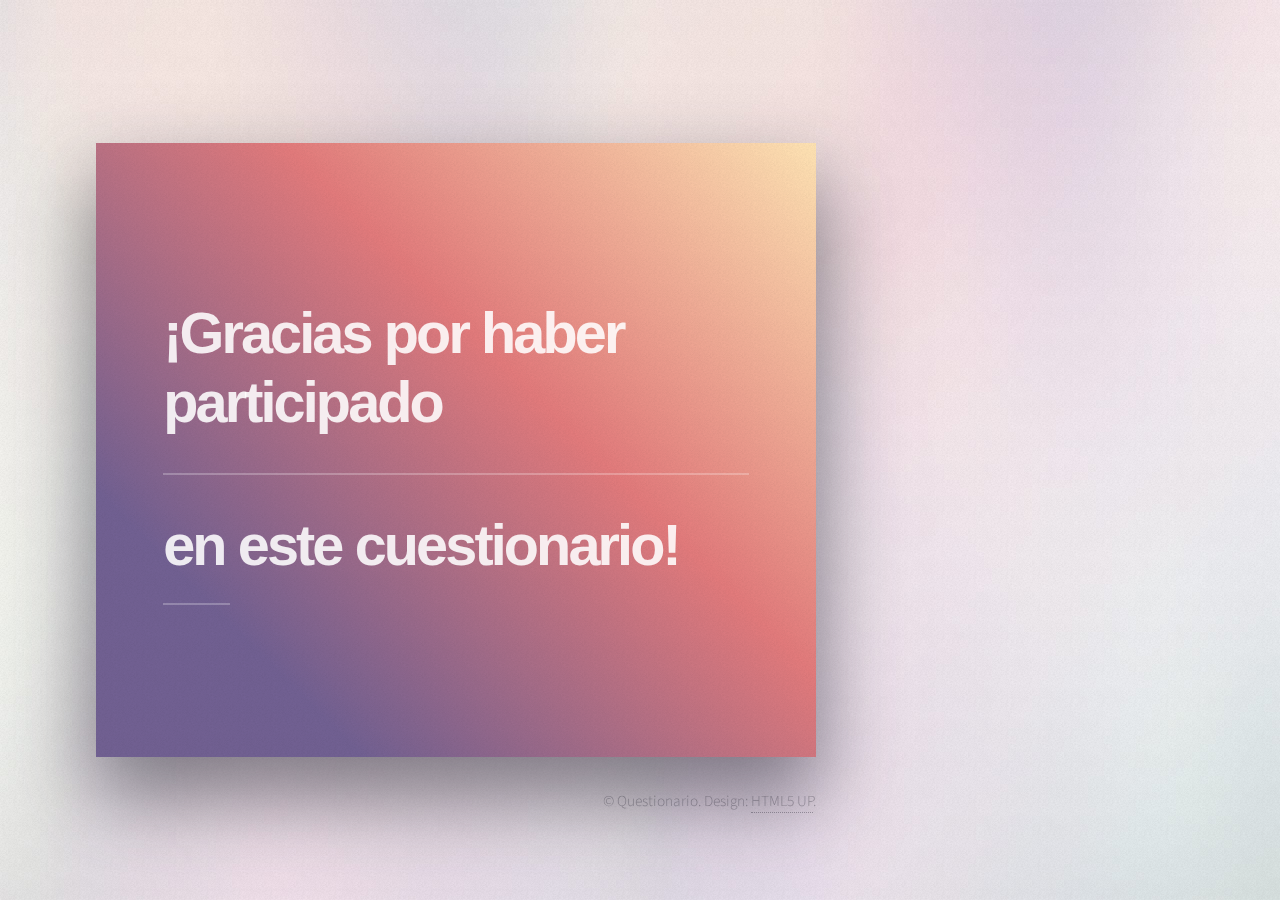
==== Questionario/WebContent/Thanks.html @ 7e82ea6c "Cuestionario completamente funcional" ====
<!DOCTYPE HTML>
<!--
	Ethereal by HTML5 UP
	html5up.net | @ajlkn
	Free for personal and commercial use under the CCA 3.0 license (html5up.net/license)
-->
<html>
	<head>
		<title>Cuestionario</title>
		<meta charset="utf-8" />
		<meta name="viewport" content="width=device-width, initial-scale=1, user-scalable=no" />
		<link rel="stylesheet" href="assets/css/main.css" />
	</head>
	<body>

		<!-- Page Wrapper -->
			<div id="page-wrapper">

				<!-- Wrapper -->
					<div id="wrapper">

						<!-- Panel (Banner) -->
							<section class="panel banner right">
								<div class="content color0 span-3-75">
									<h1 class="major">¡Gracias por haber participado <hr/>
									en este cuestionario!</h1>
									
								<div class="image filtered span-1-75" data-position="25% 25%">
									<img src="images/pic01.jpg" alt="" />
								</div>
							</section>
							<div class="copyright">&copy; Questionario. Design: <a href="https://html5up.net">HTML5 UP</a>.</div>

					</div>

			</div>
			<script src="assets/js/jquery.min.js"></script>
			<script src="assets/js/skel.min.js"></script>
			<script src="assets/js/main.js"></script>

	</body>
</html>
---- Questionario/WebContent/assets/css/main.css ----
@import url(font-awesome.min.css);
@import url("https://fonts.googleapis.com/css?family=Source+Sans+Pro:300,400,300i,400i");

/*
	Ethereal by HTML5 UP
	html5up.net | @ajlkn
	Free for personal and commercial use under the CCA 3.0 license (html5up.net/license)
*/

/* Reset */

	html, body, div, span, applet, object, iframe, h1, h2, h3, h4, h5, h6, p, blockquote, pre, a, abbr, acronym, address, big, cite, code, del, dfn, em, img, ins, kbd, q, s, samp, small, strike, strong, sub, sup, tt, var, b, u, i, center, dl, dt, dd, ol, ul, li, fieldset, form, label, legend, table, caption, tbody, tfoot, thead, tr, th, td, article, aside, canvas, details, embed, figure, figcaption, footer, header, hgroup, menu, nav, output, ruby, section, summary, time, mark, audio, video {
		margin: 0;
		padding: 0;
		border: 0;
		font-size: 100%;
		font: inherit;
		vertical-align: baseline;
	}

	article, aside, details, figcaption, figure, footer, header, hgroup, menu, nav, section {
		display: block;
	}

	body {
		line-height: 1;
	}

	ol, ul {
		list-style: none;
	}

	blockquote, q {
		quotes: none;
	}

	blockquote:before, blockquote:after, q:before, q:after {
		content: '';
		content: none;
	}

	table {
		border-collapse: collapse;
		border-spacing: 0;
	}

	body {
		-webkit-text-size-adjust: none;
	}

/* Box Model */

	*, *:before, *:after {
		-moz-box-sizing: border-box;
		-webkit-box-sizing: border-box;
		box-sizing: border-box;
	}

/* Page */

	@-moz-keyframes load-spinner {
		0% {
			-moz-transform: rotate(0deg);
			-webkit-transform: rotate(0deg);
			-ms-transform: rotate(0deg);
			transform: rotate(0deg);
		}

		100% {
			-moz-transform: rotate(360deg);
			-webkit-transform: rotate(360deg);
			-ms-transform: rotate(360deg);
			transform: rotate(360deg);
		}
	}

	@-webkit-keyframes load-spinner {
		0% {
			-moz-transform: rotate(0deg);
			-webkit-transform: rotate(0deg);
			-ms-transform: rotate(0deg);
			transform: rotate(0deg);
		}

		100% {
			-moz-transform: rotate(360deg);
			-webkit-transform: rotate(360deg);
			-ms-transform: rotate(360deg);
			transform: rotate(360deg);
		}
	}

	@-ms-keyframes load-spinner {
		0% {
			-moz-transform: rotate(0deg);
			-webkit-transform: rotate(0deg);
			-ms-transform: rotate(0deg);
			transform: rotate(0deg);
		}

		100% {
			-moz-transform: rotate(360deg);
			-webkit-transform: rotate(360deg);
			-ms-transform: rotate(360deg);
			transform: rotate(360deg);
		}
	}

	@keyframes load-spinner {
		0% {
			-moz-transform: rotate(0deg);
			-webkit-transform: rotate(0deg);
			-ms-transform: rotate(0deg);
			transform: rotate(0deg);
		}

		100% {
			-moz-transform: rotate(360deg);
			-webkit-transform: rotate(360deg);
			-ms-transform: rotate(360deg);
			transform: rotate(360deg);
		}
	}

	@-ms-viewport {
		width: device-width;
	}

	html {
		width: 100%;
		height: 100%;
	}

	body {
		display: -moz-flex;
		display: -webkit-flex;
		display: -ms-flex;
		display: flex;
		-moz-align-items: center;
		-webkit-align-items: center;
		-ms-align-items: center;
		align-items: center;
		-moz-justify-content: -moz-flex-start;
		-webkit-justify-content: -webkit-flex-start;
		-ms-justify-content: -ms-flex-start;
		justify-content: flex-start;
		-ms-overflow-style: scrollbar;
		width: 100%;
		height: 100%;
		min-height: 30rem;
		overflow: hidden;
	}

		body:before {
			-moz-animation: load-spinner 1s infinite linear;
			-webkit-animation: load-spinner 1s infinite linear;
			-ms-animation: load-spinner 1s infinite linear;
			animation: load-spinner 1s infinite linear;
			-moz-transition: opacity 0.25s ease;
			-webkit-transition: opacity 0.25s ease;
			-ms-transition: opacity 0.25s ease;
			transition: opacity 0.25s ease;
			-moz-transition-delay: 0s;
			-webkit-transition-delay: 0s;
			-ms-transition-delay: 0s;
			transition-delay: 0s;
			-moz-pointer-events: none;
			-webkit-pointer-events: none;
			-ms-pointer-events: none;
			pointer-events: none;
			content: '';
			display: block;
			position: absolute;
			top: 50%;
			left: 50%;
			width: 4rem;
			height: 4rem;
			margin: -2rem 0 0 -2rem;
			background-image: url("data:image/svg+xml;charset=utf8,%3Csvg xmlns='http://www.w3.org/2000/svg' xmlns:xlink='http://www.w3.org/1999/xlink' width='96px' height='96px' viewBox='0 0 96 96' zoomAndPan='disable'%3E%3Cstyle%3Ecircle %7Bfill: transparent%3B stroke: %232e2b37%3B stroke-width: 1.5px%3B %7D%3C/style%3E%3Cdefs%3E%3CclipPath id='corner'%3E%3Cpolygon points='0,0 48,0 48,48 96,48 96,96 0,96' /%3E%3C/clipPath%3E%3C/defs%3E%3Cg clip-path='url(%23corner)'%3E%3Ccircle cx='48' cy='48' r='32'/%3E%3C/g%3E%3C/svg%3E");
			background-position: center;
			background-repeat: no-repeat;
			background-size: 4rem;
			opacity: 0;
		}

		body:after {
			-moz-pointer-events: none;
			-webkit-pointer-events: none;
			-ms-pointer-events: none;
			pointer-events: none;
			content: '';
			display: block;
			position: fixed;
			top: 0;
			left: 0;
			width: 100%;
			height: 100%;
			z-index: -1;
			background-attachment: fixed;
			background-color: #e1e6e1;
			background-image: url("../../images/overlay.png"), url("../../images/bg.jpg");
			background-repeat: repeat, repeat-x;
			background-size: 128px 128px, cover;
		}

		body.is-loading *, body.is-loading *:before, body.is-loading *:after {
			-moz-animation: none !important;
			-webkit-animation: none !important;
			-ms-animation: none !important;
			animation: none !important;
			-moz-transition: none !important;
			-webkit-transition: none !important;
			-ms-transition: none !important;
			transition: none !important;
		}

		body.is-loading:before {
			-moz-transition: opacity 1s ease;
			-webkit-transition: opacity 1s ease;
			-ms-transition: opacity 1s ease;
			transition: opacity 1s ease;
			-moz-transition-delay: 0.75s;
			-webkit-transition-delay: 0.75s;
			-ms-transition-delay: 0.75s;
			transition-delay: 0.75s;
			opacity: 0.25;
		}

	@media screen and (max-width: 736px) {

		html {
			height: auto;
		}

		body {
			height: auto;
			overflow-x: hidden;
			overflow-y: auto;
		}

	}

	@media screen and (max-width: 480px) {

		html, body {
			min-width: 320px;
		}

	}

/* Typography */

	html {
		font-size: 18pt;
		font-size: 1vmax;
	}

		@media screen and (max-width: 3000px) {

			html {
				font-size: 12pt;
				font-size: 1.1vmax;
			}

		}

		@media screen and (max-width: 1280px) {

			html {
				font-size: 11pt;
				font-size: 1.5vmax;
			}

		}

	body, input, select, textarea {
		color: rgba(255, 255, 255, 0.75);
		font-family: "Source Sans Pro", Helvetica, sans-serif;
		font-size: 1rem;
		font-weight: 300;
		line-height: 1.65;
	}

	a {
		-moz-transition: color 0.2s ease-in-out, border-bottom-color 0.2s ease-in-out;
		-webkit-transition: color 0.2s ease-in-out, border-bottom-color 0.2s ease-in-out;
		-ms-transition: color 0.2s ease-in-out, border-bottom-color 0.2s ease-in-out;
		transition: color 0.2s ease-in-out, border-bottom-color 0.2s ease-in-out;
		color: inherit;
		border-bottom: dotted 1px;
		text-decoration: none;
	}

		a:hover {
			border-bottom-color: transparent;
			color: #ffe4b4;
		}

	strong, b {
		color: rgba(255, 255, 255, 0.875);
		font-weight: 400;
	}

	em, i {
		font-style: italic;
	}

	p {
		margin: 0 0 1.5rem 0;
	}

		body.is-ie p {
			width: 100%;
		}

	h1, h2, h3, h4, h5, h6 {
		color: rgba(255, 255, 255, 0.875);
		font-family: Arial, Helvetica, sans-serif;
		font-weight: 700;
		line-height: 1.3;
		margin: 0 0 0.75rem 0;
		letter-spacing: -0.05em;
	}

		h1 a, h2 a, h3 a, h4 a, h5 a, h6 a {
			color: inherit;
			text-decoration: none;
		}

	h1.major, h2.major, h3.major {
		position: relative;
	}

		h1.major:after, h2.major:after, h3.major:after {
			content: '';
			position: absolute;
			left: 0;
			width: 3.5rem;
			height: 0.1rem;
			background-color: rgba(255, 255, 255, 0.25);
		}

	h1 {
		font-size: 3rem;
		line-height: 1.2;
	}

		h1.major {
			margin: 0 0 2.625rem 0;
		}

			h1.major:after {
				bottom: -1.325rem;
			}

	h2 {
		font-size: 1.75rem;
		line-height: 1.2;
	}

		h2.major {
			margin: 0 0 1.9875rem 0;
		}

			h2.major:after {
				bottom: -1.2rem;
			}

	h3 {
		font-size: 1.325rem;
	}

		h3.major {
			margin: 0 0 1.875rem 0;
		}

			h3.major:after {
				bottom: -0.75rem;
			}

	h4 {
		font-size: 1rem;
	}

	h5 {
		font-size: 0.9rem;
	}

	h6 {
		font-size: 0.7rem;
	}

	sub {
		font-size: 0.8rem;
		position: relative;
		top: 0.5rem;
	}

	sup {
		font-size: 0.8rem;
		position: relative;
		top: -0.5rem;
	}

	blockquote {
		border-left: solid 0.25rem rgba(255, 255, 255, 0.25);
		font-style: italic;
		margin: 0 0 1.5rem 0;
		padding: 0.375rem 0 0.375rem 1.5rem;
	}

	code {
		background: rgba(255, 255, 255, 0.075);
		border-radius: 0.25rem;
		font-family: "Courier New", monospace;
		font-size: 0.8rem;
		margin: 0 0.25rem;
		padding: 0.25rem 0.65rem;
	}

	pre {
		-webkit-overflow-scrolling: touch;
		font-family: "Courier New", monospace;
		font-size: 0.8rem;
		margin: 0 0 1.5rem 0;
		white-space: pre-wrap;
	}

		pre code {
			display: block;
			line-height: 1.625;
			padding: 1rem 1.5rem;
			overflow-x: auto;
			margin: 0;
		}

	hr {
		border: 0;
		border-bottom: solid 2px rgba(255, 255, 255, 0.25);
		margin: 1.875rem 0;
	}

	.align-left {
		text-align: left;
	}

	.align-center {
		text-align: center;
	}

	.align-right {
		text-align: right;
	}

	@media screen and (max-width: 736px) {

		html {
			font-size: 12pt;
		}

		h1 {
			font-size: 2.25rem;
			line-height: 1.2;
		}

			h1.major {
				margin: 0 0 2.625rem 0;
			}

				h1.major:after {
					bottom: -1.325rem;
				}

		h2 {
			font-size: 1.5rem;
			line-height: 1.2;
		}

			h2.major {
				margin: 0 0 1.9875rem 0;
			}

				h2.major:after {
					bottom: -1.2rem;
				}

		h3 {
			font-size: 1rem;
		}

			h3.major {
				margin: 0 0 1.875rem 0;
			}

				h3.major:after {
					bottom: -0.75rem;
				}

		h4 {
			font-size: 1rem;
		}

		h5 {
			font-size: 0.9rem;
		}

		h6 {
			font-size: 0.7rem;
		}

		h1 br, h2 br, h3 br, h4 br, h5 br, h6 br {
			display: none;
		}

	}

	@media screen and (max-width: 360px) {

		html {
			font-size: 11pt;
		}

	}

/* Form */

	form {
		display: -moz-flex;
		display: -webkit-flex;
		display: -ms-flex;
		display: flex;
		-moz-flex-wrap: wrap;
		-webkit-flex-wrap: wrap;
		-ms-flex-wrap: wrap;
		flex-wrap: wrap;
		width: calc(100% + 3rem);
		margin: -1.5rem 0 1.5rem -1.5rem;
	}

		form > .field {
			-moz-flex-grow: 0;
			-webkit-flex-grow: 0;
			-ms-flex-grow: 0;
			flex-grow: 0;
			-moz-flex-shrink: 0;
			-webkit-flex-shrink: 0;
			-ms-flex-shrink: 0;
			flex-shrink: 0;
			padding: 1.5rem 0 0 1.5rem;
			width: calc(100% - 1.5rem);
		}

			form > .field.half {
				width: calc(50% - 0.75rem);
			}

			form > .field.third {
				width: calc(100%/3 - 0.5rem);
			}

			form > .field.quarter {
				width: calc(25% - 0.375rem);
			}

		form > .actions {
			-moz-flex-grow: 0;
			-webkit-flex-grow: 0;
			-ms-flex-grow: 0;
			flex-grow: 0;
			-moz-flex-shrink: 1;
			-webkit-flex-shrink: 1;
			-ms-flex-shrink: 1;
			flex-shrink: 1;
			margin: 1.5rem 0 0 1.5rem;
		}

	label {
		color: rgba(255, 255, 255, 0.875);
		display: block;
		font-family: Arial, Helvetica, sans-serif;
		font-size: 0.8rem;
		font-weight: 700;
		margin: 0 0 0.4875rem 0;
	}

	input[type="text"],
	input[type="password"],
	input[type="email"],
	input[type="tel"],
	select,
	textarea {
		-moz-appearance: none;
		-webkit-appearance: none;
		-ms-appearance: none;
		appearance: none;
		background: transparent;
		border: solid 2px rgba(255, 255, 255, 0.25);
		border-radius: 0.25rem;
		color: inherit;
		display: block;
		outline: 0;
		padding: 0 0.75rem;
		text-decoration: none;
		width: 100%;
	}

		input[type="text"]:invalid,
		input[type="password"]:invalid,
		input[type="email"]:invalid,
		input[type="tel"]:invalid,
		select:invalid,
		textarea:invalid {
			box-shadow: none;
		}

		input[type="text"]:focus,
		input[type="password"]:focus,
		input[type="email"]:focus,
		input[type="tel"]:focus,
		select:focus,
		textarea:focus {
			border-color: #ffe4b4;
		}

	option {
		background-color: rgba(255, 255, 255, 0.875);
		color: #2e2b37;
	}

	.select-wrapper {
		text-decoration: none;
		display: block;
		position: relative;
	}

		.select-wrapper:before {
			-moz-osx-font-smoothing: grayscale;
			-webkit-font-smoothing: antialiased;
			font-family: FontAwesome;
			font-style: normal;
			font-weight: normal;
			text-transform: none !important;
		}

		.select-wrapper:before {
			display: block;
			content: '\f107';
			position: absolute;
			top: 0;
			right: 0;
			width: 2.5rem;
			height: 2.5rem;
			line-height: 2.5rem;
			color: rgba(255, 255, 255, 0.75);
			pointer-events: none;
			text-align: center;
		}

			body.is-ie .select-wrapper:before {
				line-height: 2.5;
			}

		.select-wrapper select::-ms-expand {
			display: none;
		}

	input[type="text"],
	input[type="password"],
	input[type="email"],
	select {
		height: 2.5rem;
	}

	textarea {
		padding: 0.75rem 1rem;
	}

	input[type="checkbox"],
	input[type="radio"] {
		-moz-appearance: none;
		-webkit-appearance: none;
		-ms-appearance: none;
		appearance: none;
		display: block;
		float: left;
		margin-right: -2rem;
		opacity: 0;
		width: 1rem;
		z-index: -1;
	}

		input[type="checkbox"] + label,
		input[type="radio"] + label {
			text-decoration: none;
			position: relative;
			color: rgba(255, 255, 255, 0.75);
			cursor: pointer;
			display: inline-block;
			font-size: 1rem;
			font-weight: 300;
			margin-bottom: 0;
			padding-left: 2.5rem;
			padding-right: 1rem;
		}

			input[type="checkbox"] + label:before,
			input[type="radio"] + label:before {
				-moz-osx-font-smoothing: grayscale;
				-webkit-font-smoothing: antialiased;
				font-family: FontAwesome;
				font-style: normal;
				font-weight: normal;
				text-transform: none !important;
			}

			input[type="checkbox"] + label:before,
			input[type="radio"] + label:before {
				content: '';
				display: inline-block;
				position: absolute;
				top: 0;
				left: 0;
				width: 1.5rem;
				height: 1.5rem;
				line-height: 1.4375rem;
				background: rgba(255, 255, 255, 0.075);
				border: solid 1px rgba(255, 255, 255, 0.25);
				border-radius: 0.25rem;
				color: #2e2b37;
				text-align: center;
			}

				body.is-ie input[type="checkbox"] + label:before, body.is-ie
				input[type="radio"] + label:before {
					line-height: 1.5;
				}

		input[type="checkbox"]:checked + label:before,
		input[type="radio"]:checked + label:before {
			content: '\f00c';
			background: rgba(255, 255, 255, 0.875);
			border-color: rgba(255, 255, 255, 0.875);
		}

		input[type="checkbox"]:focus + label:before,
		input[type="radio"]:focus + label:before {
			border-color: #ffe4b4;
			box-shadow: 0 0 0 1px #ffe4b4;
		}

		input[type="checkbox"]:focus:checked + label:before,
		input[type="radio"]:focus:checked + label:before {
			background: #ffe4b4;
		}

		input[type="checkbox"].color1 + label:before,
		input[type="radio"].color1 + label:before {
			color: #726193;
		}

		input[type="checkbox"].color2 + label:before,
		input[type="radio"].color2 + label:before {
			color: #e37b7c;
		}

		input[type="checkbox"].color3 + label:before,
		input[type="radio"].color3 + label:before {
			color: #ffe4b4;
		}

		input[type="checkbox"].color4 + label:before,
		input[type="radio"].color4 + label:before {
			color: #353865;
		}

	input[type="checkbox"] + label:before {
		border-radius: 0.25rem;
	}

	input[type="radio"] + label:before {
		border-radius: 100%;
	}

	::-webkit-input-placeholder {
		color: rgba(255, 255, 255, 0.5) !important;
		opacity: 1.0;
	}

	:-moz-placeholder {
		color: rgba(255, 255, 255, 0.5) !important;
		opacity: 1.0;
	}

	::-moz-placeholder {
		color: rgba(255, 255, 255, 0.5) !important;
		opacity: 1.0;
	}

	:-ms-input-placeholder {
		color: rgba(255, 255, 255, 0.5) !important;
		opacity: 1.0;
	}

	.formerize-placeholder {
		color: rgba(255, 255, 255, 0.5) !important;
		opacity: 1.0;
	}

	@media screen and (max-width: 736px) {

		form {
			margin: -1.5rem 0 1.5rem 0;
			width: 100%;
		}

			form > .field {
				padding: 1.5rem 0 0 0;
				width: 100% !important;
			}

			form > .actions {
				margin: 1.5rem 0 0 0;
			}

	}

/* Icon */

	.icon {
		text-decoration: none;
		position: relative;
		border-bottom: none;
	}

		.icon:before {
			-moz-osx-font-smoothing: grayscale;
			-webkit-font-smoothing: antialiased;
			font-family: FontAwesome;
			font-style: normal;
			font-weight: normal;
			text-transform: none !important;
		}

		.icon > .label {
			display: none;
		}

/* Image */

	.image {
		display: inline-block;
		position: relative;
		border: 0;
	}

		.image.filtered:after {
			background-image: url("../../images/overlay.png"), linear-gradient(45deg, rgba(114, 97, 147, 0.25) 25%, rgba(227, 123, 124, 0.25) 50%, rgba(255, 228, 180, 0.25));
			background-size: 128px 128px, auto;
			-moz-pointer-events: none;
			-webkit-pointer-events: none;
			-ms-pointer-events: none;
			pointer-events: none;
			content: '';
			position: absolute;
			top: 0;
			left: 0;
			width: 100%;
			height: 100%;
			opacity: 1;
			z-index: 1;
		}

		.image.filtered.tinted:after {
			background-image: url("../../images/overlay.png"), linear-gradient(45deg, rgba(114, 97, 147, 0.25) 25%, rgba(227, 123, 124, 0.25) 50%, rgba(255, 228, 180, 0.25)), linear-gradient(0deg, rgba(0, 0, 0, 0.125), rgba(0, 0, 0, 0.125));
			background-size: 128px 128px, auto, auto;
		}

		.image[data-position] img {
			-moz-object-fit: cover;
			-webkit-object-fit: cover;
			-ms-object-fit: cover;
			object-fit: cover;
			display: block;
			position: absolute;
			top: 0;
			left: 0;
			width: 100%;
			height: 100%;
		}

		.image[data-position="top left"] img {
			-moz-object-position: top left;
			-webkit-object-position: top left;
			-ms-object-position: top left;
			object-position: top left;
		}

		.image[data-position="top"] img {
			-moz-object-position: top;
			-webkit-object-position: top;
			-ms-object-position: top;
			object-position: top;
		}

		.image[data-position="top right"] img {
			-moz-object-position: top right;
			-webkit-object-position: top right;
			-ms-object-position: top right;
			object-position: top right;
		}

		.image[data-position="right"] img {
			-moz-object-position: right;
			-webkit-object-position: right;
			-ms-object-position: right;
			object-position: right;
		}

		.image[data-position="bottom right"] img {
			-moz-object-position: bottom right;
			-webkit-object-position: bottom right;
			-ms-object-position: bottom right;
			object-position: bottom right;
		}

		.image[data-position="bottom"] img {
			-moz-object-position: bottom;
			-webkit-object-position: bottom;
			-ms-object-position: bottom;
			object-position: bottom;
		}

		.image[data-position="bottom left"] img {
			-moz-object-position: bottom left;
			-webkit-object-position: bottom left;
			-ms-object-position: bottom left;
			object-position: bottom left;
		}

		.image[data-position="left"] img {
			-moz-object-position: left;
			-webkit-object-position: left;
			-ms-object-position: left;
			object-position: left;
		}

		.image[data-position="center"] img {
			-moz-object-position: center;
			-webkit-object-position: center;
			-ms-object-position: center;
			object-position: center;
		}

		.image[data-position="25% 25%"] img {
			-moz-object-position: 25% 25%;
			-webkit-object-position: 25% 25%;
			-ms-object-position: 25% 25%;
			object-position: 25% 25%;
		}

		.image[data-position="75% 25%"] img {
			-moz-object-position: 75% 25%;
			-webkit-object-position: 75% 25%;
			-ms-object-position: 75% 25%;
			object-position: 75% 25%;
		}

		.image[data-position="75% 75%"] img {
			-moz-object-position: 75% 75%;
			-webkit-object-position: 75% 75%;
			-ms-object-position: 75% 75%;
			object-position: 75% 75%;
		}

		.image[data-position="25% 75%"] img {
			-moz-object-position: 25% 75%;
			-webkit-object-position: 25% 75%;
			-ms-object-position: 25% 75%;
			object-position: 25% 75%;
		}

		.image img {
			display: block;
		}

		.image.left, .image.right {
			max-width: 40%;
		}

			.image.left img, .image.right img {
				width: 100%;
			}

		.image.left {
			float: left;
			padding: 0 1.5rem 1rem 0;
			top: 0.25rem;
		}

		.image.right {
			float: right;
			padding: 0 0 1rem 1.5rem;
			top: 0.25rem;
		}

		.image.fit {
			display: block;
			margin: 0 0 1.5rem 0;
			width: 100%;
		}

			.image.fit img {
				width: 100%;
			}

		.image.main {
			display: block;
			margin: 0 0 2.25rem 0;
			width: 100%;
		}

			.image.main img {
				width: 100%;
			}

/* List */

	ol {
		list-style: decimal;
		margin: 0 0 1.5rem 0;
		padding-left: 1.25rem;
	}

		ol li {
			padding-left: 0.25rem;
		}

	ul {
		list-style: disc;
		margin: 0 0 1.5rem 0;
		padding-left: 1rem;
	}

		ul li {
			padding-left: 0.5rem;
		}

		ul.alt {
			list-style: none;
			padding-left: 0;
		}

			ul.alt li {
				border-top: solid 1px rgba(255, 255, 255, 0.25);
				padding: 0.5rem 0;
			}

				ul.alt li:first-child {
					border-top: 0;
					padding-top: 0;
				}

		ul.icons {
			cursor: default;
			list-style: none;
			padding-left: 0;
		}

			ul.icons li {
				display: inline-block;
				padding: 0 1rem 0 0;
			}

				ul.icons li:last-child {
					padding-right: 0;
				}

				ul.icons li .icon:before {
					font-size: 1.25em;
				}

		ul.actions {
			cursor: default;
			list-style: none;
			padding-left: 0;
		}

			ul.actions li {
				display: inline-block;
				padding: 0 0.75rem 0 0;
				vertical-align: middle;
			}

				ul.actions li:last-child {
					padding-right: 0;
				}

			ul.actions.small li {
				padding: 0 0.375rem 0 0;
			}

			ul.actions.vertical li {
				display: block;
				padding: 0.75rem 0 0 0;
			}

				ul.actions.vertical li:first-child {
					padding-top: 0;
				}

				ul.actions.vertical li > * {
					margin-bottom: 0;
				}

			ul.actions.vertical.small li {
				padding: 0.375rem 0 0 0;
			}

				ul.actions.vertical.small li:first-child {
					padding-top: 0;
				}

			ul.actions.fit {
				display: table;
				margin-left: -0.75rem;
				padding: 0;
				table-layout: fixed;
				width: calc(100% + 0.75rem);
			}

				ul.actions.fit li {
					display: table-cell;
					padding: 0 0 0 0.75rem;
				}

					ul.actions.fit li > * {
						margin-bottom: 0;
					}

				ul.actions.fit.small {
					margin-left: -0.375rem;
					width: calc(100% + 0.375rem);
				}

					ul.actions.fit.small li {
						padding: 0 0 0 0.375rem;
					}

		ul.contact-icons {
			list-style: none;
			padding-left: 0;
		}

			ul.contact-icons > li {
				margin: 1.25rem 0 0 0;
				padding-left: 0;
			}

				ul.contact-icons > li:before {
					display: inline-block;
					width: 2.25rem;
					height: 2.25rem;
					line-height: 2.25rem;
					border-radius: 2.25rem;
					background-color: white;
					color: #2e2b37;
					cursor: default;
					font-size: 1.125rem;
					margin-right: 1rem;
					text-align: center;
					vertical-align: middle;
				}

					body.is-ie ul.contact-icons > li:before {
						line-height: 2.125;
					}

				ul.contact-icons > li a {
					border-bottom: 0;
				}

			ul.contact-icons.color1 > li:before {
				color: #726193;
			}

			ul.contact-icons.color2 > li:before {
				color: #e37b7c;
			}

			ul.contact-icons.color3 > li:before {
				color: #ffe4b4;
			}

			ul.contact-icons.color4 > li:before {
				color: #353865;
			}

		ul.grid-icons {
			display: -moz-flex;
			display: -webkit-flex;
			display: -ms-flex;
			display: flex;
			-moz-flex-wrap: wrap;
			-webkit-flex-wrap: wrap;
			-ms-flex-wrap: wrap;
			flex-wrap: wrap;
			-moz-justify-content: center;
			-webkit-justify-content: center;
			-ms-justify-content: center;
			justify-content: center;
			list-style: none;
			margin: 0 0 1.5rem 0;
			padding-left: 0;
		}

			ul.grid-icons .icon {
				display: block;
				position: relative;
				width: 100%;
				text-align: center;
			}

				ul.grid-icons .icon:before {
					display: block;
					width: 6rem;
					height: 6rem;
					line-height: 6rem;
					border-radius: 6rem;
					box-shadow: inset 0 0 0 2px rgba(255, 255, 255, 0.25);
					font-size: 2.5rem;
					margin: 0 auto;
					text-align: center;
				}

					body.is-ie ul.grid-icons .icon:before {
						line-height: 2.375;
					}

			ul.grid-icons > li {
				-moz-flex-grow: 0;
				-webkit-flex-grow: 0;
				-ms-flex-grow: 0;
				flex-grow: 0;
				-moz-flex-shrink: 0;
				-webkit-flex-shrink: 0;
				-ms-flex-shrink: 0;
				flex-shrink: 0;
				position: relative;
				margin: 1.5rem 0 0 1.5rem;
				padding-left: 0;
			}

			ul.grid-icons.connected > li:before {
				content: '';
				display: block;
				position: absolute;
				width: 1.5rem;
				height: 2px;
				top: 50%;
				left: -1.5rem;
				background-color: rgba(255, 255, 255, 0.25);
			}

			ul.grid-icons.connected > li:after {
				content: '';
				display: block;
				position: absolute;
				width: 2px;
				height: 1.5rem;
				top: -1.5rem;
				left: 50%;
				background-color: rgba(255, 255, 255, 0.25);
			}

			ul.grid-icons.two {
				width: 14rem;
			}

				ul.grid-icons.two > li:nth-child(-n + 2) {
					margin-top: 0;
				}

					ul.grid-icons.two > li:nth-child(-n + 2):after {
						display: none;
					}

				ul.grid-icons.two > li:nth-child(2n - 1) {
					margin-left: 0;
				}

					ul.grid-icons.two > li:nth-child(2n - 1):before {
						display: none;
					}

			ul.grid-icons.three {
				width: 21.5rem;
			}

				ul.grid-icons.three > li:nth-child(-n + 3) {
					margin-top: 0;
				}

					ul.grid-icons.three > li:nth-child(-n + 3):after {
						display: none;
					}

				ul.grid-icons.three > li:nth-child(3n - 2) {
					margin-left: 0;
				}

					ul.grid-icons.three > li:nth-child(3n - 2):before {
						display: none;
					}

			ul.grid-icons.four {
				width: 29rem;
			}

				ul.grid-icons.four > li:nth-child(-n + 4) {
					margin-top: 0;
				}

					ul.grid-icons.four > li:nth-child(-n + 4):after {
						display: none;
					}

				ul.grid-icons.four > li:nth-child(4n - 3) {
					margin-left: 0;
				}

					ul.grid-icons.four > li:nth-child(4n - 3):before {
						display: none;
					}

	dl {
		margin: 0 0 1.5rem 0;
	}

		dl dt {
			display: block;
			font-weight: 400;
			margin: 0 0 0.75rem 0;
		}

		dl dd {
			margin-left: 1.5rem;
		}

	@media screen and (max-width: 736px) {

		ul.grid-icons {
			-moz-justify-content: -moz-flex-start;
			-webkit-justify-content: -webkit-flex-start;
			-ms-justify-content: -ms-flex-start;
			justify-content: flex-start;
			width: 100% !important;
			margin: -1rem 0 1.5rem -1rem;
		}

			ul.grid-icons .icon:before {
				width: 4.5rem;
				height: 4.5rem;
				line-height: 4.5rem;
				font-size: 1.75rem;
			}

			ul.grid-icons > li {
				margin: 1rem 0 0 1rem !important;
			}

				ul.grid-icons > li:before {
					display: none !important;
				}

				ul.grid-icons > li:after {
					display: none !important;
				}

	}

/* Table */

	.table-wrapper {
		-webkit-overflow-scrolling: touch;
		overflow-x: auto;
	}

	table {
		margin: 0 0 1.5rem 0;
		width: 100%;
	}

		table tbody tr {
			border: solid 1px rgba(255, 255, 255, 0.25);
			border-left: 0;
			border-right: 0;
		}

			table tbody tr:nth-child(2n + 1) {
				background-color: rgba(255, 255, 255, 0.075);
			}

		table td {
			padding: 0.75rem 0.75rem;
		}

		table th {
			color: rgba(255, 255, 255, 0.875);
			font-size: 0.9rem;
			font-weight: 400;
			padding: 0 0.75rem 0.75rem 0.75rem;
			text-align: left;
		}

		table thead {
			border-bottom: solid 2px rgba(255, 255, 255, 0.25);
		}

		table tfoot {
			border-top: solid 2px rgba(255, 255, 255, 0.25);
		}

		table.alt {
			border-collapse: separate;
		}

			table.alt tbody tr td {
				border: solid 1px rgba(255, 255, 255, 0.25);
				border-left-width: 0;
				border-top-width: 0;
			}

				table.alt tbody tr td:first-child {
					border-left-width: 1px;
				}

			table.alt tbody tr:first-child td {
				border-top-width: 1px;
			}

			table.alt thead {
				border-bottom: 0;
			}

			table.alt tfoot {
				border-top: 0;
			}

/* Button */

	input[type="submit"],
	input[type="reset"],
	input[type="button"],
	button,
	.button {
		-moz-appearance: none;
		-webkit-appearance: none;
		-ms-appearance: none;
		appearance: none;
		-moz-transition: background-color 0.2s ease-in-out, box-shadow 0.2s ease-in-out, color 0.2s ease-in-out;
		-webkit-transition: background-color 0.2s ease-in-out, box-shadow 0.2s ease-in-out, color 0.2s ease-in-out;
		-ms-transition: background-color 0.2s ease-in-out, box-shadow 0.2s ease-in-out, color 0.2s ease-in-out;
		transition: background-color 0.2s ease-in-out, box-shadow 0.2s ease-in-out, color 0.2s ease-in-out;
		background-color: transparent;
		border: 0;
		border-radius: 0.25rem;
		box-shadow: inset 0 0 0 2px rgba(255, 255, 255, 0.25);
		color: rgba(255, 255, 255, 0.875) !important;
		cursor: pointer;
		display: inline-block;
		font-family: Arial, Helvetica, sans-serif;
		font-size: 0.6rem;
		font-weight: 700;
		height: 2.75rem;
		letter-spacing: 0.15rem;
		line-height: 2.75rem;
		padding: 0 1.5rem 0 1.65rem;
		text-align: center;
		text-decoration: none;
		text-transform: uppercase;
		white-space: nowrap;
	}

		input[type="submit"]:hover,
		input[type="reset"]:hover,
		input[type="button"]:hover,
		button:hover,
		.button:hover {
			box-shadow: inset 0 0 0 2px #ffe4b4;
			color: #ffe4b4 !important;
		}

		input[type="submit"]:active,
		input[type="reset"]:active,
		input[type="button"]:active,
		button:active,
		.button:active {
			background-color: rgba(255, 228, 180, 0.125);
		}

		input[type="submit"].icon:before,
		input[type="reset"].icon:before,
		input[type="button"].icon:before,
		button.icon:before,
		.button.icon:before {
			display: inline-block;
			position: relative;
			top: -0.075rem;
			vertical-align: middle;
			font-size: 0.8rem;
			margin: 0 0.375rem 0 -0.325rem;
		}

		input[type="submit"].icon.circle,
		input[type="reset"].icon.circle,
		input[type="button"].icon.circle,
		button.icon.circle,
		.button.icon.circle {
			position: relative;
			width: 3.125rem;
			height: 3.125rem;
			line-height: 3.125rem;
			text-indent: 3.125rem;
			border-radius: 100%;
			overflow: hidden;
			padding: 0;
			letter-spacing: 0;
		}

			input[type="submit"].icon.circle:before,
			input[type="reset"].icon.circle:before,
			input[type="button"].icon.circle:before,
			button.icon.circle:before,
			.button.icon.circle:before {
				display: block;
				position: absolute;
				top: 0;
				left: 0;
				width: inherit;
				height: inherit;
				font-size: 1.25rem;
				line-height: inherit;
				margin: 0;
				text-indent: 0;
			}

			input[type="submit"].icon.circle.fa-angle-left:before,
			input[type="reset"].icon.circle.fa-angle-left:before,
			input[type="button"].icon.circle.fa-angle-left:before,
			button.icon.circle.fa-angle-left:before,
			.button.icon.circle.fa-angle-left:before {
				position: relative;
				left: -0.1rem;
				font-size: 1.75rem;
			}

			input[type="submit"].icon.circle.fa-angle-right:before,
			input[type="reset"].icon.circle.fa-angle-right:before,
			input[type="button"].icon.circle.fa-angle-right:before,
			button.icon.circle.fa-angle-right:before,
			.button.icon.circle.fa-angle-right:before {
				position: relative;
				left: 0.1rem;
				font-size: 1.75rem;
			}

		input[type="submit"].fit,
		input[type="reset"].fit,
		input[type="button"].fit,
		button.fit,
		.button.fit {
			display: block;
			margin: 0 0 0.75rem 0;
			width: 100%;
		}

		input[type="submit"].small,
		input[type="reset"].small,
		input[type="button"].small,
		button.small,
		.button.small {
			font-size: 0.4rem;
			height: 1.875rem;
			line-height: 1.875rem;
			padding: 0 1.25rem 0 1.4rem;
		}

		input[type="submit"].large,
		input[type="reset"].large,
		input[type="button"].large,
		button.large,
		.button.large {
			font-size: 0.8rem;
			height: 3.3125rem;
			line-height: 3.3125rem;
			padding: 0 2rem 0 2.15rem;
		}

		input[type="submit"].special,
		input[type="reset"].special,
		input[type="button"].special,
		button.special,
		.button.special {
			background-color: white;
			box-shadow: none;
			color: #2e2b37 !important;
		}

			input[type="submit"].special.color1,
			input[type="reset"].special.color1,
			input[type="button"].special.color1,
			button.special.color1,
			.button.special.color1 {
				color: #726193 !important;
			}

			input[type="submit"].special.color2,
			input[type="reset"].special.color2,
			input[type="button"].special.color2,
			button.special.color2,
			.button.special.color2 {
				color: #e37b7c !important;
			}

			input[type="submit"].special.color3,
			input[type="reset"].special.color3,
			input[type="button"].special.color3,
			button.special.color3,
			.button.special.color3 {
				color: #ffe4b4 !important;
			}

			input[type="submit"].special.color4,
			input[type="reset"].special.color4,
			input[type="button"].special.color4,
			button.special.color4,
			.button.special.color4 {
				color: #353865 !important;
			}

			input[type="submit"].special:hover,
			input[type="reset"].special:hover,
			input[type="button"].special:hover,
			button.special:hover,
			.button.special:hover {
				background-color: #ffe4b4;
			}

			input[type="submit"].special:active,
			input[type="reset"].special:active,
			input[type="button"].special:active,
			button.special:active,
			.button.special:active {
				background-color: #fdd997;
			}

		input[type="submit"].disabled, input[type="submit"]:disabled,
		input[type="reset"].disabled,
		input[type="reset"]:disabled,
		input[type="button"].disabled,
		input[type="button"]:disabled,
		button.disabled,
		button:disabled,
		.button.disabled,
		.button:disabled {
			-moz-pointer-events: none;
			-webkit-pointer-events: none;
			-ms-pointer-events: none;
			pointer-events: none;
			cursor: default;
			opacity: 0.5;
		}

/* Gallery */

	@-moz-keyframes gallery-modal-spinner {
		0% {
			-moz-transform: rotate(0deg);
			-webkit-transform: rotate(0deg);
			-ms-transform: rotate(0deg);
			transform: rotate(0deg);
		}

		100% {
			-moz-transform: rotate(360deg);
			-webkit-transform: rotate(360deg);
			-ms-transform: rotate(360deg);
			transform: rotate(360deg);
		}
	}

	@-webkit-keyframes gallery-modal-spinner {
		0% {
			-moz-transform: rotate(0deg);
			-webkit-transform: rotate(0deg);
			-ms-transform: rotate(0deg);
			transform: rotate(0deg);
		}

		100% {
			-moz-transform: rotate(360deg);
			-webkit-transform: rotate(360deg);
			-ms-transform: rotate(360deg);
			transform: rotate(360deg);
		}
	}

	@-ms-keyframes gallery-modal-spinner {
		0% {
			-moz-transform: rotate(0deg);
			-webkit-transform: rotate(0deg);
			-ms-transform: rotate(0deg);
			transform: rotate(0deg);
		}

		100% {
			-moz-transform: rotate(360deg);
			-webkit-transform: rotate(360deg);
			-ms-transform: rotate(360deg);
			transform: rotate(360deg);
		}
	}

	@keyframes gallery-modal-spinner {
		0% {
			-moz-transform: rotate(0deg);
			-webkit-transform: rotate(0deg);
			-ms-transform: rotate(0deg);
			transform: rotate(0deg);
		}

		100% {
			-moz-transform: rotate(360deg);
			-webkit-transform: rotate(360deg);
			-ms-transform: rotate(360deg);
			transform: rotate(360deg);
		}
	}

	.gallery {
		-moz-align-items: stretch;
		-webkit-align-items: stretch;
		-ms-align-items: stretch;
		align-items: stretch;
		display: -moz-flex;
		display: -webkit-flex;
		display: -ms-flex;
		display: flex;
		height: 100%;
	}

		.gallery > * {
			width: 20rem;
			height: 100%;
		}

		.gallery .image {
			display: block;
			position: relative;
			border-bottom: 0;
			overflow: hidden;
		}

			.gallery .image img {
				-moz-transition: -moz-transform 0.2s ease-in-out;
				-webkit-transition: -webkit-transform 0.2s ease-in-out;
				-ms-transition: -ms-transform 0.2s ease-in-out;
				transition: transform 0.2s ease-in-out;
			}

			.gallery .image:after {
				-moz-transition: opacity 0.2s ease-in-out;
				-webkit-transition: opacity 0.2s ease-in-out;
				-ms-transition: opacity 0.2s ease-in-out;
				transition: opacity 0.2s ease-in-out;
			}

			.gallery .image:hover img {
				-moz-transform: scale(1.025);
				-webkit-transform: scale(1.025);
				-ms-transform: scale(1.025);
				transform: scale(1.025);
			}

			.gallery .image:hover:after {
				opacity: 0;
			}

		.gallery .group {
			display: -moz-flex;
			display: -webkit-flex;
			display: -ms-flex;
			display: flex;
			-moz-flex-wrap: wrap;
			-webkit-flex-wrap: wrap;
			-ms-flex-wrap: wrap;
			flex-wrap: wrap;
		}

			.gallery .group > * {
				height: 50%;
			}

		.gallery .modal {
			display: -moz-flex;
			display: -webkit-flex;
			display: -ms-flex;
			display: flex;
			-moz-align-items: center;
			-webkit-align-items: center;
			-ms-align-items: center;
			align-items: center;
			-moz-justify-content: center;
			-webkit-justify-content: center;
			-ms-justify-content: center;
			justify-content: center;
			-moz-pointer-events: none;
			-webkit-pointer-events: none;
			-ms-pointer-events: none;
			pointer-events: none;
			-moz-user-select: none;
			-webkit-user-select: none;
			-ms-user-select: none;
			user-select: none;
			-moz-transition: opacity 0.5s ease, visibility 0.5s, z-index 0.5s;
			-webkit-transition: opacity 0.5s ease, visibility 0.5s, z-index 0.5s;
			-ms-transition: opacity 0.5s ease, visibility 0.5s, z-index 0.5s;
			transition: opacity 0.5s ease, visibility 0.5s, z-index 0.5s;
			-webkit-tap-highlight-color: transparent;
			position: fixed;
			top: 0;
			left: 0;
			width: 100%;
			height: 100%;
			background-color: rgba(46, 43, 55, 0.875);
			opacity: 0;
			outline: 0;
			visibility: none;
			z-index: 0;
		}

			.gallery .modal:before {
				-moz-animation: gallery-modal-spinner 1s infinite linear;
				-webkit-animation: gallery-modal-spinner 1s infinite linear;
				-ms-animation: gallery-modal-spinner 1s infinite linear;
				animation: gallery-modal-spinner 1s infinite linear;
				-moz-transition: opacity 0.25s ease;
				-webkit-transition: opacity 0.25s ease;
				-ms-transition: opacity 0.25s ease;
				transition: opacity 0.25s ease;
				-moz-transition-delay: 0.5s;
				-webkit-transition-delay: 0.5s;
				-ms-transition-delay: 0.5s;
				transition-delay: 0.5s;
				content: '';
				display: block;
				position: absolute;
				top: 50%;
				left: 50%;
				width: 4rem;
				height: 4rem;
				margin: -2rem 0 0 -2rem;
				background-image: url("data:image/svg+xml;charset=utf8,%3Csvg xmlns='http://www.w3.org/2000/svg' xmlns:xlink='http://www.w3.org/1999/xlink' width='96px' height='96px' viewBox='0 0 96 96' zoomAndPan='disable'%3E%3Cstyle%3Ecircle %7Bfill: transparent%3B stroke: rgba(255, 255, 255, 0.875)%3B stroke-width: 1.5px%3B %7D%3C/style%3E%3Cdefs%3E%3CclipPath id='corner'%3E%3Cpolygon points='0,0 48,0 48,48 96,48 96,96 0,96' /%3E%3C/clipPath%3E%3C/defs%3E%3Cg clip-path='url(%23corner)'%3E%3Ccircle cx='48' cy='48' r='32'/%3E%3C/g%3E%3C/svg%3E");
				background-position: center;
				background-repeat: no-repeat;
				background-size: 4rem;
				opacity: 0;
			}

			.gallery .modal:after {
				content: '';
				display: block;
				position: absolute;
				top: 0.5rem;
				right: 0.5rem;
				width: 4rem;
				height: 4rem;
				background-image: url("data:image/svg+xml;charset=utf8,%3Csvg xmlns='http://www.w3.org/2000/svg' xmlns:xlink='http://www.w3.org/1999/xlink' width='64px' height='64px' viewBox='0 0 64 64' zoomAndPan='disable'%3E%3Cstyle%3Eline %7Bstroke: rgba(255, 255, 255, 0.875)%3Bstroke-width: 1.5px%3B%7D%3C/style%3E%3Cline x1='20' y1='20' x2='44' y2='44' /%3E%3Cline x1='20' y1='44' x2='44' y2='20' /%3E%3C/svg%3E");
				background-position: center;
				background-repeat: no-repeat;
				background-size: 3rem;
				cursor: pointer;
			}

			.gallery .modal .inner {
				-moz-transform: translateY(0.75rem);
				-webkit-transform: translateY(0.75rem);
				-ms-transform: translateY(0.75rem);
				transform: translateY(0.75rem);
				-moz-transition: opacity 0.25s ease, -moz-transform 0.25s ease;
				-webkit-transition: opacity 0.25s ease, -webkit-transform 0.25s ease;
				-ms-transition: opacity 0.25s ease, -ms-transform 0.25s ease;
				transition: opacity 0.25s ease, transform 0.25s ease;
				opacity: 0;
			}

				.gallery .modal .inner img {
					display: block;
					max-width: 90vw;
					max-height: 85vh;
					box-shadow: 0 1rem 3rem 0 rgba(0, 0, 0, 0.35);
				}

			.gallery .modal.visible {
				-moz-pointer-events: auto;
				-webkit-pointer-events: auto;
				-ms-pointer-events: auto;
				pointer-events: auto;
				opacity: 1;
				visibility: visible;
				z-index: 11000;
			}

				.gallery .modal.visible:before {
					opacity: 1;
				}

			.gallery .modal.loaded .inner {
				-moz-transform: translateY(0);
				-webkit-transform: translateY(0);
				-ms-transform: translateY(0);
				transform: translateY(0);
				-moz-transition: opacity 0.5s ease, -moz-transform 0.5s ease;
				-webkit-transition: opacity 0.5s ease, -webkit-transform 0.5s ease;
				-ms-transition: opacity 0.5s ease, -ms-transform 0.5s ease;
				transition: opacity 0.5s ease, transform 0.5s ease;
				opacity: 1;
			}

			.gallery .modal.loaded:before {
				-moz-transition-delay: 0s;
				-webkit-transition-delay: 0s;
				-ms-transition-delay: 0s;
				transition-delay: 0s;
				opacity: 0;
			}

	@media screen and (max-width: 980px) {

		.gallery .modal .inner img {
			max-width: 100vw;
		}

	}

	@media screen and (max-width: 736px) {

		.gallery {
			-moz-flex-direction: column;
			-webkit-flex-direction: column;
			-ms-flex-direction: column;
			flex-direction: column;
			height: auto;
		}

			.gallery > * {
				height: auto;
				width: 100%;
			}

			.gallery .image {
				width: 100%;
				height: 40rem;
			}

			.gallery .group .span-0-25 {
				width: 8.33333%;
			}

			.gallery .group .span-0-5 {
				width: 16.66666%;
			}

			.gallery .group .span-0-75 {
				width: 25%;
			}

			.gallery .group .span-1 {
				width: 33.33333%;
			}

			.gallery .group .span-1-25 {
				width: 41.66666%;
			}

			.gallery .group .span-1-5 {
				width: 50%;
			}

			.gallery .group .span-1-75 {
				width: 58.33333%;
			}

			.gallery .group .span-2 {
				width: 66.66666%;
			}

			.gallery .group .span-2-25 {
				width: 74.99999%;
			}

			.gallery .group .span-2-5 {
				width: 83.33332%;
			}

			.gallery .group .span-2-75 {
				width: 91.66666%;
			}

			.gallery .group .span-3 {
				width: 99.99999%;
			}

			.gallery .group .span-3-25 {
				width: 108.33332%;
			}

			.gallery .group .span-3-5 {
				width: 116.66666%;
			}

			.gallery .group .span-3-75 {
				width: 124.99999%;
			}

			.gallery .group .span-4 {
				width: 133.33332%;
			}

			.gallery .group .span-4-25 {
				width: 141.66665%;
			}

			.gallery .group .span-4-5 {
				width: 149.99998%;
			}

			.gallery .group .span-4-75 {
				width: 158.33332%;
			}

			.gallery .group .span-5 {
				width: 166.66665%;
			}

			.gallery .group .span-5-25 {
				width: 174.99998%;
			}

			.gallery .group .span-5-5 {
				width: 183.33331%;
			}

			.gallery .group .span-5-75 {
				width: 191.66665%;
			}

			.gallery .group .span-6 {
				width: 199.99998%;
			}

			.gallery .group .span-6-25 {
				width: 208.33331%;
			}

			.gallery .group .span-6-5 {
				width: 216.66665%;
			}

			.gallery .group .span-6-75 {
				width: 224.99998%;
			}

			.gallery .group .span-7 {
				width: 233.33331%;
			}

			.gallery .group .span-7-25 {
				width: 241.66664%;
			}

			.gallery .group .span-7-5 {
				width: 249.99997%;
			}

			.gallery .group .span-7-75 {
				width: 258.33331%;
			}

			.gallery .group .span-8 {
				width: 266.66664%;
			}

			.gallery .group .span-8-25 {
				width: 274.99997%;
			}

			.gallery .group .span-8-5 {
				width: 283.33331%;
			}

			.gallery .group .span-8-75 {
				width: 291.66664%;
			}

			.gallery .group .span-9 {
				width: 299.99997%;
			}

			.gallery .group .span-9-25 {
				width: 308.3333%;
			}

			.gallery .group .span-9-5 {
				width: 316.66664%;
			}

			.gallery .group .span-9-75 {
				width: 324.99997%;
			}

			.gallery .group .span-10 {
				width: 333.3333%;
			}

			.gallery .group .image {
				height: 20rem;
			}

	}

	@media screen and (max-width: 480px) {

		.gallery .image {
			height: 30rem;
		}

		.gallery .group .image {
			height: 12.5rem;
		}

	}

/* Panel */

	.panel {
		display: -moz-flex;
		display: -webkit-flex;
		display: -ms-flex;
		display: flex;
		-moz-flex-grow: 0;
		-webkit-flex-grow: 0;
		-ms-flex-grow: 0;
		flex-grow: 0;
		-moz-flex-shrink: 0;
		-webkit-flex-shrink: 0;
		-ms-flex-shrink: 0;
		flex-shrink: 0;
		-moz-justify-content: center;
		-webkit-justify-content: center;
		-ms-justify-content: center;
		justify-content: center;
		-moz-align-items: stretch;
		-webkit-align-items: stretch;
		-ms-align-items: stretch;
		align-items: stretch;
		height: 100%;
		overflow-x: hidden;
		overflow-y: auto;
	}

		.panel > * {
			position: relative;
			min-width: 10rem;
		}

			.panel > *.color0 {
				background-image: url("../../images/overlay.png"), linear-gradient(45deg, #726193 20%, #e37b7c 60%, #ffe4b4);
				background-size: 128px 128px, auto;
			}

			.panel > *.color1 {
				background-image: url("../../images/overlay.png"), linear-gradient(45deg, rgba(114, 97, 147, 0.25) 25%, rgba(227, 123, 124, 0.25) 50%, rgba(255, 228, 180, 0.25));
				background-size: 128px 128px, auto;
				background-color: #726193;
			}

			.panel > *.color2 {
				background-image: url("../../images/overlay.png"), linear-gradient(45deg, rgba(114, 97, 147, 0.25) 25%, rgba(227, 123, 124, 0.25) 50%, rgba(255, 228, 180, 0.25));
				background-size: 128px 128px, auto;
				background-color: #e37b7c;
			}

			.panel > *.color3 {
				background-image: url("../../images/overlay.png"), linear-gradient(45deg, rgba(114, 97, 147, 0.25) 25%, rgba(227, 123, 124, 0.25) 50%, rgba(255, 228, 180, 0.25));
				background-size: 128px 128px, auto;
				background-color: #ffe4b4;
			}

			.panel > *.color4 {
				background-image: url("../../images/overlay.png"), linear-gradient(45deg, rgba(114, 97, 147, 0.25) 25%, rgba(227, 123, 124, 0.25) 50%, rgba(255, 228, 180, 0.25));
				background-size: 128px 128px, auto;
				background-color: #353865;
			}

			.panel > *.color1-alt {
				background-image: url("../../images/overlay.png"), linear-gradient(45deg, rgba(114, 97, 147, 0.175) 25%, rgba(227, 123, 124, 0.175) 50%, rgba(255, 228, 180, 0.175));
				background-size: 128px 128px, auto;
				background-color: #6c5e86;
			}

			.panel > *.color2-alt {
				background-image: url("../../images/overlay.png"), linear-gradient(45deg, rgba(114, 97, 147, 0.175) 25%, rgba(227, 123, 124, 0.175) 50%, rgba(255, 228, 180, 0.175));
				background-size: 128px 128px, auto;
				background-color: #de7172;
			}

			.panel > *.color3-alt {
				background-image: url("../../images/overlay.png"), linear-gradient(45deg, rgba(114, 97, 147, 0.175) 25%, rgba(227, 123, 124, 0.175) 50%, rgba(255, 228, 180, 0.175));
				background-size: 128px 128px, auto;
				background-color: #fedea6;
			}

			.panel > *.color4-alt {
				background-image: url("../../images/overlay.png"), linear-gradient(45deg, rgba(114, 97, 147, 0.175) 25%, rgba(227, 123, 124, 0.175) 50%, rgba(255, 228, 180, 0.175));
				background-size: 128px 128px, auto;
				background-color: #323459;
			}

		.panel > .intro {
			padding: 3.5rem 3.5rem 2rem 3.5rem ;
			display: -moz-flex;
			display: -webkit-flex;
			display: -ms-flex;
			display: flex;
			-moz-flex-grow: 0;
			-webkit-flex-grow: 0;
			-ms-flex-grow: 0;
			flex-grow: 0;
			-moz-flex-shrink: 0;
			-webkit-flex-shrink: 0;
			-ms-flex-shrink: 0;
			flex-shrink: 0;
			-moz-justify-content: center;
			-webkit-justify-content: center;
			-ms-justify-content: center;
			justify-content: center;
			-moz-align-items: -moz-flex-start;
			-webkit-align-items: -webkit-flex-start;
			-ms-align-items: -ms-flex-start;
			align-items: flex-start;
			-moz-flex-direction: column;
			-webkit-flex-direction: column;
			-ms-flex-direction: column;
			flex-direction: column;
			width: 22rem;
		}

			.panel > .intro.joined {
				width: 18.5rem;
				padding-right: 0;
			}

				.panel > .intro.joined + .inner {
					padding-left: 2.625rem;
				}

		.panel > .inner {
			padding: 3.5rem 3.5rem 2rem 3.5rem ;
			display: -moz-flex;
			display: -webkit-flex;
			display: -ms-flex;
			display: flex;
			-moz-flex-grow: 1;
			-webkit-flex-grow: 1;
			-ms-flex-grow: 1;
			flex-grow: 1;
			-moz-flex-shrink: 1;
			-webkit-flex-shrink: 1;
			-ms-flex-shrink: 1;
			flex-shrink: 1;
			-moz-justify-content: center;
			-webkit-justify-content: center;
			-ms-justify-content: center;
			justify-content: center;
			-moz-align-items: -moz-flex-start;
			-webkit-align-items: -webkit-flex-start;
			-ms-align-items: -ms-flex-start;
			align-items: flex-start;
			-moz-flex-direction: column;
			-webkit-flex-direction: column;
			-ms-flex-direction: column;
			flex-direction: column;
			position: relative;
			width: 100%;
		}

			.panel > .inner.columns {
				display: -moz-flex;
				display: -webkit-flex;
				display: -ms-flex;
				display: flex;
				-moz-justify-content: center;
				-webkit-justify-content: center;
				-ms-justify-content: center;
				justify-content: center;
				-moz-align-items: center;
				-webkit-align-items: center;
				-ms-align-items: center;
				align-items: center;
				-moz-flex-direction: row;
				-webkit-flex-direction: row;
				-ms-flex-direction: row;
				flex-direction: row;
			}

				.panel > .inner.columns > * {
					-moz-flex-grow: 0;
					-webkit-flex-grow: 0;
					-ms-flex-grow: 0;
					flex-grow: 0;
					-moz-flex-shrink: 0;
					-webkit-flex-shrink: 0;
					-ms-flex-shrink: 0;
					flex-shrink: 0;
					margin-left: 3.5rem;
				}

				.panel > .inner.columns > :first-child {
					margin-left: 0;
				}

				.panel > .inner.columns.divided > * {
					margin-left: 7rem;
				}

					.panel > .inner.columns.divided > *:before {
						content: '';
						position: absolute;
						top: 3.5rem;
						width: 2px;
						height: calc(100% - 7rem);
						margin-left: -3.5rem;
						background-color: rgba(255, 255, 255, 0.25);
					}

				.panel > .inner.columns.divided > :first-child {
					margin-left: 0;
				}

					.panel > .inner.columns.divided > :first-child:before {
						display: none;
					}

				.panel > .inner.columns.aligned {
					-moz-align-items: -moz-flex-start;
					-webkit-align-items: -webkit-flex-start;
					-ms-align-items: -ms-flex-start;
					align-items: flex-start;
				}

		.panel .span-0-25 {
			width: 2.5rem;
		}

		.panel .span-0-5 {
			width: 5rem;
		}

		.panel .span-0-75 {
			width: 7.5rem;
		}

		.panel .span-1 {
			width: 10rem;
		}

		.panel .span-1-25 {
			width: 12.5rem;
		}

		.panel .span-1-5 {
			width: 15rem;
		}

		.panel .span-1-75 {
			width: 17.5rem;
		}

		.panel .span-2 {
			width: 20rem;
		}

		.panel .span-2-25 {
			width: 22.5rem;
		}

		.panel .span-2-5 {
			width: 25rem;
		}

		.panel .span-2-75 {
			width: 27.5rem;
		}

		.panel .span-3 {
			width: 30rem;
		}

		.panel .span-3-25 {
			width: 32.5rem;
		}

		.panel .span-3-5 {
			width: 35rem;
		}

		.panel .span-3-75 {
			width: 37.5rem;
		}

		.panel .span-4 {
			width: 40rem;
		}

		.panel .span-4-25 {
			width: 42.5rem;
		}

		.panel .span-4-5 {
			width: 45rem;
		}

		.panel .span-4-75 {
			width: 47.5rem;
		}

		.panel .span-5 {
			width: 50rem;
		}

		.panel .span-5-25 {
			width: 52.5rem;
		}

		.panel .span-5-5 {
			width: 55rem;
		}

		.panel .span-5-75 {
			width: 57.5rem;
		}

		.panel .span-6 {
			width: 60rem;
		}

		.panel .span-6-25 {
			width: 62.5rem;
		}

		.panel .span-6-5 {
			width: 65rem;
		}

		.panel .span-6-75 {
			width: 67.5rem;
		}

		.panel .span-7 {
			width: 70rem;
		}

		.panel .span-7-25 {
			width: 72.5rem;
		}

		.panel .span-7-5 {
			width: 75rem;
		}

		.panel .span-7-75 {
			width: 77.5rem;
		}

		.panel .span-8 {
			width: 80rem;
		}

		.panel .span-8-25 {
			width: 82.5rem;
		}

		.panel .span-8-5 {
			width: 85rem;
		}

		.panel .span-8-75 {
			width: 87.5rem;
		}

		.panel .span-9 {
			width: 90rem;
		}

		.panel .span-9-25 {
			width: 92.5rem;
		}

		.panel .span-9-5 {
			width: 95rem;
		}

		.panel .span-9-75 {
			width: 97.5rem;
		}

		.panel .span-10 {
			width: 100rem;
		}

		.panel.small {
			width: 35rem;
		}

		.panel.medium {
			width: 50rem;
		}

		.panel.large {
			width: 65rem;
		}

		.panel.small .span-0-25, .panel.medium .span-0-25, .panel.large .span-0-25 {
			width: 2.5%;
		}

		.panel.small .span-0-5, .panel.medium .span-0-5, .panel.large .span-0-5 {
			width: 5%;
		}

		.panel.small .span-0-75, .panel.medium .span-0-75, .panel.large .span-0-75 {
			width: 7.5%;
		}

		.panel.small .span-1, .panel.medium .span-1, .panel.large .span-1 {
			width: 10%;
		}

		.panel.small .span-1-25, .panel.medium .span-1-25, .panel.large .span-1-25 {
			width: 12.5%;
		}

		.panel.small .span-1-5, .panel.medium .span-1-5, .panel.large .span-1-5 {
			width: 15%;
		}

		.panel.small .span-1-75, .panel.medium .span-1-75, .panel.large .span-1-75 {
			width: 17.5%;
		}

		.panel.small .span-2, .panel.medium .span-2, .panel.large .span-2 {
			width: 20%;
		}

		.panel.small .span-2-25, .panel.medium .span-2-25, .panel.large .span-2-25 {
			width: 22.5%;
		}

		.panel.small .span-2-5, .panel.medium .span-2-5, .panel.large .span-2-5 {
			width: 25%;
		}

		.panel.small .span-2-75, .panel.medium .span-2-75, .panel.large .span-2-75 {
			width: 27.5%;
		}

		.panel.small .span-3, .panel.medium .span-3, .panel.large .span-3 {
			width: 30%;
		}

		.panel.small .span-3-25, .panel.medium .span-3-25, .panel.large .span-3-25 {
			width: 32.5%;
		}

		.panel.small .span-3-5, .panel.medium .span-3-5, .panel.large .span-3-5 {
			width: 35%;
		}

		.panel.small .span-3-75, .panel.medium .span-3-75, .panel.large .span-3-75 {
			width: 37.5%;
		}

		.panel.small .span-4, .panel.medium .span-4, .panel.large .span-4 {
			width: 40%;
		}

		.panel.small .span-4-25, .panel.medium .span-4-25, .panel.large .span-4-25 {
			width: 42.5%;
		}

		.panel.small .span-4-5, .panel.medium .span-4-5, .panel.large .span-4-5 {
			width: 45%;
		}

		.panel.small .span-4-75, .panel.medium .span-4-75, .panel.large .span-4-75 {
			width: 47.5%;
		}

		.panel.small .span-5, .panel.medium .span-5, .panel.large .span-5 {
			width: 50%;
		}

		.panel.small .span-5-25, .panel.medium .span-5-25, .panel.large .span-5-25 {
			width: 52.5%;
		}

		.panel.small .span-5-5, .panel.medium .span-5-5, .panel.large .span-5-5 {
			width: 55%;
		}

		.panel.small .span-5-75, .panel.medium .span-5-75, .panel.large .span-5-75 {
			width: 57.5%;
		}

		.panel.small .span-6, .panel.medium .span-6, .panel.large .span-6 {
			width: 60%;
		}

		.panel.small .span-6-25, .panel.medium .span-6-25, .panel.large .span-6-25 {
			width: 62.5%;
		}

		.panel.small .span-6-5, .panel.medium .span-6-5, .panel.large .span-6-5 {
			width: 65%;
		}

		.panel.small .span-6-75, .panel.medium .span-6-75, .panel.large .span-6-75 {
			width: 67.5%;
		}

		.panel.small .span-7, .panel.medium .span-7, .panel.large .span-7 {
			width: 70%;
		}

		.panel.small .span-7-25, .panel.medium .span-7-25, .panel.large .span-7-25 {
			width: 72.5%;
		}

		.panel.small .span-7-5, .panel.medium .span-7-5, .panel.large .span-7-5 {
			width: 75%;
		}

		.panel.small .span-7-75, .panel.medium .span-7-75, .panel.large .span-7-75 {
			width: 77.5%;
		}

		.panel.small .span-8, .panel.medium .span-8, .panel.large .span-8 {
			width: 80%;
		}

		.panel.small .span-8-25, .panel.medium .span-8-25, .panel.large .span-8-25 {
			width: 82.5%;
		}

		.panel.small .span-8-5, .panel.medium .span-8-5, .panel.large .span-8-5 {
			width: 85%;
		}

		.panel.small .span-8-75, .panel.medium .span-8-75, .panel.large .span-8-75 {
			width: 87.5%;
		}

		.panel.small .span-9, .panel.medium .span-9, .panel.large .span-9 {
			width: 90%;
		}

		.panel.small .span-9-25, .panel.medium .span-9-25, .panel.large .span-9-25 {
			width: 92.5%;
		}

		.panel.small .span-9-5, .panel.medium .span-9-5, .panel.large .span-9-5 {
			width: 95%;
		}

		.panel.small .span-9-75, .panel.medium .span-9-75, .panel.large .span-9-75 {
			width: 97.5%;
		}

		.panel.small .span-10, .panel.medium .span-10, .panel.large .span-10 {
			width: 100%;
		}

		.panel.color0 {
			background-image: url("../../images/overlay.png"), linear-gradient(45deg, #726193 20%, #e37b7c 60%, #ffe4b4);
			background-size: 128px 128px, auto;
		}

		.panel.color1 {
			background-image: url("../../images/overlay.png"), linear-gradient(45deg, rgba(114, 97, 147, 0.25) 25%, rgba(227, 123, 124, 0.25) 50%, rgba(255, 228, 180, 0.25));
			background-size: 128px 128px, auto;
			background-color: #726193;
		}

		.panel.color2 {
			background-image: url("../../images/overlay.png"), linear-gradient(45deg, rgba(114, 97, 147, 0.25) 25%, rgba(227, 123, 124, 0.25) 50%, rgba(255, 228, 180, 0.25));
			background-size: 128px 128px, auto;
			background-color: #e37b7c;
		}

		.panel.color3 {
			background-image: url("../../images/overlay.png"), linear-gradient(45deg, rgba(114, 97, 147, 0.25) 25%, rgba(227, 123, 124, 0.25) 50%, rgba(255, 228, 180, 0.25));
			background-size: 128px 128px, auto;
			background-color: #ffe4b4;
		}

		.panel.color4 {
			background-image: url("../../images/overlay.png"), linear-gradient(45deg, rgba(114, 97, 147, 0.25) 25%, rgba(227, 123, 124, 0.25) 50%, rgba(255, 228, 180, 0.25));
			background-size: 128px 128px, auto;
			background-color: #353865;
		}

		.panel.color1-alt {
			background-image: url("../../images/overlay.png"), linear-gradient(45deg, rgba(114, 97, 147, 0.175) 25%, rgba(227, 123, 124, 0.175) 50%, rgba(255, 228, 180, 0.175));
			background-size: 128px 128px, auto;
			background-color: #6c5e86;
		}

		.panel.color2-alt {
			background-image: url("../../images/overlay.png"), linear-gradient(45deg, rgba(114, 97, 147, 0.175) 25%, rgba(227, 123, 124, 0.175) 50%, rgba(255, 228, 180, 0.175));
			background-size: 128px 128px, auto;
			background-color: #de7172;
		}

		.panel.color3-alt {
			background-image: url("../../images/overlay.png"), linear-gradient(45deg, rgba(114, 97, 147, 0.175) 25%, rgba(227, 123, 124, 0.175) 50%, rgba(255, 228, 180, 0.175));
			background-size: 128px 128px, auto;
			background-color: #fedea6;
		}

		.panel.color4-alt {
			background-image: url("../../images/overlay.png"), linear-gradient(45deg, rgba(114, 97, 147, 0.175) 25%, rgba(227, 123, 124, 0.175) 50%, rgba(255, 228, 180, 0.175));
			background-size: 128px 128px, auto;
			background-color: #323459;
		}

	@media screen and (max-width: 736px) {

		.panel {
			-moz-flex-direction: column;
			-webkit-flex-direction: column;
			-ms-flex-direction: column;
			flex-direction: column;
			height: auto;
		}

			.panel > *.color1 {
				background-image: url("../../images/overlay.png"), linear-gradient(135deg, rgba(114, 97, 147, 0.25) 25%, rgba(227, 123, 124, 0.25) 50%, rgba(255, 228, 180, 0.25));
				background-size: 128px 128px, auto;
				background-color: #726193;
			}

			.panel > *.color2 {
				background-image: url("../../images/overlay.png"), linear-gradient(135deg, rgba(114, 97, 147, 0.25) 25%, rgba(227, 123, 124, 0.25) 50%, rgba(255, 228, 180, 0.25));
				background-size: 128px 128px, auto;
				background-color: #e37b7c;
			}

			.panel > *.color3 {
				background-image: url("../../images/overlay.png"), linear-gradient(135deg, rgba(114, 97, 147, 0.25) 25%, rgba(227, 123, 124, 0.25) 50%, rgba(255, 228, 180, 0.25));
				background-size: 128px 128px, auto;
				background-color: #ffe4b4;
			}

			.panel > *.color4 {
				background-image: url("../../images/overlay.png"), linear-gradient(135deg, rgba(114, 97, 147, 0.25) 25%, rgba(227, 123, 124, 0.25) 50%, rgba(255, 228, 180, 0.25));
				background-size: 128px 128px, auto;
				background-color: #353865;
			}

			.panel > *.color1-alt {
				background-image: url("../../images/overlay.png"), linear-gradient(135deg, rgba(114, 97, 147, 0.175) 25%, rgba(227, 123, 124, 0.175) 50%, rgba(255, 228, 180, 0.175));
				background-size: 128px 128px, auto;
				background-color: #6c5e86;
			}

			.panel > *.color2-alt {
				background-image: url("../../images/overlay.png"), linear-gradient(135deg, rgba(114, 97, 147, 0.175) 25%, rgba(227, 123, 124, 0.175) 50%, rgba(255, 228, 180, 0.175));
				background-size: 128px 128px, auto;
				background-color: #de7172;
			}

			.panel > *.color3-alt {
				background-image: url("../../images/overlay.png"), linear-gradient(135deg, rgba(114, 97, 147, 0.175) 25%, rgba(227, 123, 124, 0.175) 50%, rgba(255, 228, 180, 0.175));
				background-size: 128px 128px, auto;
				background-color: #fedea6;
			}

			.panel > *.color4-alt {
				background-image: url("../../images/overlay.png"), linear-gradient(135deg, rgba(114, 97, 147, 0.175) 25%, rgba(227, 123, 124, 0.175) 50%, rgba(255, 228, 180, 0.175));
				background-size: 128px 128px, auto;
				background-color: #323459;
			}

			.panel > .intro {
				padding: 2.8875rem 1.75rem 1.3875rem 1.75rem ;
				width: 100% !important;
			}

				.panel > .intro.joined {
					padding-bottom: 0;
					padding-right: 1.75rem;
				}

					.panel > .intro.joined + .inner {
						padding-top: 0;
						padding-left: 1.75rem;
					}

			.panel > .inner {
				padding: 2.8875rem 1.75rem 1.3875rem 1.75rem ;
			}

				.panel > .inner.columns {
					-moz-flex-direction: column;
					-webkit-flex-direction: column;
					-ms-flex-direction: column;
					flex-direction: column;
				}

					.panel > .inner.columns > * {
						margin-left: 0;
						margin-top: 0;
					}

					.panel > .inner.columns > :first-child {
						margin-top: 0;
					}

					.panel > .inner.columns.divided > * {
						margin-left: 0;
						margin-top: 3.5rem;
					}

						.panel > .inner.columns.divided > *:before {
							content: '';
							position: absolute;
							top: auto;
							left: 1.75rem;
							width: calc(100% - 3.5rem);
							height: 2px;
							margin-left: 0;
							margin-top: -1.75rem;
						}

					.panel > .inner.columns.divided > :first-child {
						margin-top: 0;
					}

			.panel .span-0-25 {
				width: 100%;
			}

			.panel .span-0-5 {
				width: 100%;
			}

			.panel .span-0-75 {
				width: 100%;
			}

			.panel .span-1 {
				width: 100%;
			}

			.panel .span-1-25 {
				width: 100%;
			}

			.panel .span-1-5 {
				width: 100%;
			}

			.panel .span-1-75 {
				width: 100%;
			}

			.panel .span-2 {
				width: 100%;
			}

			.panel .span-2-25 {
				width: 100%;
			}

			.panel .span-2-5 {
				width: 100%;
			}

			.panel .span-2-75 {
				width: 100%;
			}

			.panel .span-3 {
				width: 100%;
			}

			.panel .span-3-25 {
				width: 100%;
			}

			.panel .span-3-5 {
				width: 100%;
			}

			.panel .span-3-75 {
				width: 100%;
			}

			.panel .span-4 {
				width: 100%;
			}

			.panel .span-4-25 {
				width: 100%;
			}

			.panel .span-4-5 {
				width: 100%;
			}

			.panel .span-4-75 {
				width: 100%;
			}

			.panel .span-5 {
				width: 100%;
			}

			.panel .span-5-25 {
				width: 100%;
			}

			.panel .span-5-5 {
				width: 100%;
			}

			.panel .span-5-75 {
				width: 100%;
			}

			.panel .span-6 {
				width: 100%;
			}

			.panel .span-6-25 {
				width: 100%;
			}

			.panel .span-6-5 {
				width: 100%;
			}

			.panel .span-6-75 {
				width: 100%;
			}

			.panel .span-7 {
				width: 100%;
			}

			.panel .span-7-25 {
				width: 100%;
			}

			.panel .span-7-5 {
				width: 100%;
			}

			.panel .span-7-75 {
				width: 100%;
			}

			.panel .span-8 {
				width: 100%;
			}

			.panel .span-8-25 {
				width: 100%;
			}

			.panel .span-8-5 {
				width: 100%;
			}

			.panel .span-8-75 {
				width: 100%;
			}

			.panel .span-9 {
				width: 100%;
			}

			.panel .span-9-25 {
				width: 100%;
			}

			.panel .span-9-5 {
				width: 100%;
			}

			.panel .span-9-75 {
				width: 100%;
			}

			.panel .span-10 {
				width: 100%;
			}

			.panel.small, .panel.medium, .panel.large {
				width: 100% !important;
			}

				.panel.small .span-0-25, .panel.medium .span-0-25, .panel.large .span-0-25 {
					width: 100%;
				}

				.panel.small .span-0-5, .panel.medium .span-0-5, .panel.large .span-0-5 {
					width: 100%;
				}

				.panel.small .span-0-75, .panel.medium .span-0-75, .panel.large .span-0-75 {
					width: 100%;
				}

				.panel.small .span-1, .panel.medium .span-1, .panel.large .span-1 {
					width: 100%;
				}

				.panel.small .span-1-25, .panel.medium .span-1-25, .panel.large .span-1-25 {
					width: 100%;
				}

				.panel.small .span-1-5, .panel.medium .span-1-5, .panel.large .span-1-5 {
					width: 100%;
				}

				.panel.small .span-1-75, .panel.medium .span-1-75, .panel.large .span-1-75 {
					width: 100%;
				}

				.panel.small .span-2, .panel.medium .span-2, .panel.large .span-2 {
					width: 100%;
				}

				.panel.small .span-2-25, .panel.medium .span-2-25, .panel.large .span-2-25 {
					width: 100%;
				}

				.panel.small .span-2-5, .panel.medium .span-2-5, .panel.large .span-2-5 {
					width: 100%;
				}

				.panel.small .span-2-75, .panel.medium .span-2-75, .panel.large .span-2-75 {
					width: 100%;
				}

				.panel.small .span-3, .panel.medium .span-3, .panel.large .span-3 {
					width: 100%;
				}

				.panel.small .span-3-25, .panel.medium .span-3-25, .panel.large .span-3-25 {
					width: 100%;
				}

				.panel.small .span-3-5, .panel.medium .span-3-5, .panel.large .span-3-5 {
					width: 100%;
				}

				.panel.small .span-3-75, .panel.medium .span-3-75, .panel.large .span-3-75 {
					width: 100%;
				}

				.panel.small .span-4, .panel.medium .span-4, .panel.large .span-4 {
					width: 100%;
				}

				.panel.small .span-4-25, .panel.medium .span-4-25, .panel.large .span-4-25 {
					width: 100%;
				}

				.panel.small .span-4-5, .panel.medium .span-4-5, .panel.large .span-4-5 {
					width: 100%;
				}

				.panel.small .span-4-75, .panel.medium .span-4-75, .panel.large .span-4-75 {
					width: 100%;
				}

				.panel.small .span-5, .panel.medium .span-5, .panel.large .span-5 {
					width: 100%;
				}

				.panel.small .span-5-25, .panel.medium .span-5-25, .panel.large .span-5-25 {
					width: 100%;
				}

				.panel.small .span-5-5, .panel.medium .span-5-5, .panel.large .span-5-5 {
					width: 100%;
				}

				.panel.small .span-5-75, .panel.medium .span-5-75, .panel.large .span-5-75 {
					width: 100%;
				}

				.panel.small .span-6, .panel.medium .span-6, .panel.large .span-6 {
					width: 100%;
				}

				.panel.small .span-6-25, .panel.medium .span-6-25, .panel.large .span-6-25 {
					width: 100%;
				}

				.panel.small .span-6-5, .panel.medium .span-6-5, .panel.large .span-6-5 {
					width: 100%;
				}

				.panel.small .span-6-75, .panel.medium .span-6-75, .panel.large .span-6-75 {
					width: 100%;
				}

				.panel.small .span-7, .panel.medium .span-7, .panel.large .span-7 {
					width: 100%;
				}

				.panel.small .span-7-25, .panel.medium .span-7-25, .panel.large .span-7-25 {
					width: 100%;
				}

				.panel.small .span-7-5, .panel.medium .span-7-5, .panel.large .span-7-5 {
					width: 100%;
				}

				.panel.small .span-7-75, .panel.medium .span-7-75, .panel.large .span-7-75 {
					width: 100%;
				}

				.panel.small .span-8, .panel.medium .span-8, .panel.large .span-8 {
					width: 100%;
				}

				.panel.small .span-8-25, .panel.medium .span-8-25, .panel.large .span-8-25 {
					width: 100%;
				}

				.panel.small .span-8-5, .panel.medium .span-8-5, .panel.large .span-8-5 {
					width: 100%;
				}

				.panel.small .span-8-75, .panel.medium .span-8-75, .panel.large .span-8-75 {
					width: 100%;
				}

				.panel.small .span-9, .panel.medium .span-9, .panel.large .span-9 {
					width: 100%;
				}

				.panel.small .span-9-25, .panel.medium .span-9-25, .panel.large .span-9-25 {
					width: 100%;
				}

				.panel.small .span-9-5, .panel.medium .span-9-5, .panel.large .span-9-5 {
					width: 100%;
				}

				.panel.small .span-9-75, .panel.medium .span-9-75, .panel.large .span-9-75 {
					width: 100%;
				}

				.panel.small .span-10, .panel.medium .span-10, .panel.large .span-10 {
					width: 100%;
				}

			.panel.color1 {
				background-image: url("../../images/overlay.png"), linear-gradient(135deg, rgba(114, 97, 147, 0.25) 25%, rgba(227, 123, 124, 0.25) 50%, rgba(255, 228, 180, 0.25));
				background-size: 128px 128px, auto;
				background-color: #726193;
			}

			.panel.color2 {
				background-image: url("../../images/overlay.png"), linear-gradient(135deg, rgba(114, 97, 147, 0.25) 25%, rgba(227, 123, 124, 0.25) 50%, rgba(255, 228, 180, 0.25));
				background-size: 128px 128px, auto;
				background-color: #e37b7c;
			}

			.panel.color3 {
				background-image: url("../../images/overlay.png"), linear-gradient(135deg, rgba(114, 97, 147, 0.25) 25%, rgba(227, 123, 124, 0.25) 50%, rgba(255, 228, 180, 0.25));
				background-size: 128px 128px, auto;
				background-color: #ffe4b4;
			}

			.panel.color4 {
				background-image: url("../../images/overlay.png"), linear-gradient(135deg, rgba(114, 97, 147, 0.25) 25%, rgba(227, 123, 124, 0.25) 50%, rgba(255, 228, 180, 0.25));
				background-size: 128px 128px, auto;
				background-color: #353865;
			}

			.panel.color1-alt {
				background-image: url("../../images/overlay.png"), linear-gradient(135deg, rgba(114, 97, 147, 0.175) 25%, rgba(227, 123, 124, 0.175) 50%, rgba(255, 228, 180, 0.175));
				background-size: 128px 128px, auto;
				background-color: #6c5e86;
			}

			.panel.color2-alt {
				background-image: url("../../images/overlay.png"), linear-gradient(135deg, rgba(114, 97, 147, 0.175) 25%, rgba(227, 123, 124, 0.175) 50%, rgba(255, 228, 180, 0.175));
				background-size: 128px 128px, auto;
				background-color: #de7172;
			}

			.panel.color3-alt {
				background-image: url("../../images/overlay.png"), linear-gradient(135deg, rgba(114, 97, 147, 0.175) 25%, rgba(227, 123, 124, 0.175) 50%, rgba(255, 228, 180, 0.175));
				background-size: 128px 128px, auto;
				background-color: #fedea6;
			}

			.panel.color4-alt {
				background-image: url("../../images/overlay.png"), linear-gradient(135deg, rgba(114, 97, 147, 0.175) 25%, rgba(227, 123, 124, 0.175) 50%, rgba(255, 228, 180, 0.175));
				background-size: 128px 128px, auto;
				background-color: #323459;
			}

	}

/* Panel (Banner) */

	.panel.banner {
		-moz-align-items: stretch;
		-webkit-align-items: stretch;
		-ms-align-items: stretch;
		align-items: stretch;
	}

		.panel.banner .content {
			padding: 3.5rem 3.5rem 2rem 3.5rem ;
			display: -moz-flex;
			display: -webkit-flex;
			display: -ms-flex;
			display: flex;
			-moz-flex-direction: column;
			-webkit-flex-direction: column;
			-ms-flex-direction: column;
			flex-direction: column;
			-moz-justify-content: center;
			-webkit-justify-content: center;
			-ms-justify-content: center;
			justify-content: center;
			-moz-flex-grow: 0;
			-webkit-flex-grow: 0;
			-ms-flex-grow: 0;
			flex-grow: 0;
			-moz-flex-shrink: 0;
			-webkit-flex-shrink: 0;
			-ms-flex-shrink: 0;
			flex-shrink: 0;
		}

			.panel.banner .content > .actions:last-child {
				margin-bottom: 0;
			}

		.panel.banner .image {
			-moz-flex-grow: 0;
			-webkit-flex-grow: 0;
			-ms-flex-grow: 0;
			flex-grow: 0;
			-moz-flex-shrink: 0;
			-webkit-flex-shrink: 0;
			-ms-flex-shrink: 0;
			flex-shrink: 0;
			position: relative;
		}

			.panel.banner .image img {
				-moz-object-fit: cover;
				-webkit-object-fit: cover;
				-ms-object-fit: cover;
				object-fit: cover;
				display: block;
				position: absolute;
				top: 0;
				left: 0;
				width: 100%;
				height: 100%;
			}

		.panel.banner.left {
			-moz-flex-direction: row;
			-webkit-flex-direction: row;
			-ms-flex-direction: row;
			flex-direction: row;
		}

		.panel.banner.right {
			-moz-flex-direction: row-reverse;
			-webkit-flex-direction: row-reverse;
			-ms-flex-direction: row-reverse;
			flex-direction: row-reverse;
		}

	@media screen and (max-width: 736px) {

		.panel.banner .content {
			padding: 2.8875rem 1.75rem 1.3875rem 1.75rem ;
			-moz-flex-basis: 60%;
			-webkit-flex-basis: 60%;
			-ms-flex-basis: 60%;
			flex-basis: 60%;
		}

			.panel.banner .content > .actions:last-child {
				margin-bottom: 1.5rem;
			}

		.panel.banner .image {
			-moz-flex-basis: 40%;
			-webkit-flex-basis: 40%;
			-ms-flex-basis: 40%;
			flex-basis: 40%;
		}

	}

	@media screen and (max-width: 736px) and (orientation: portrait) {

		.panel.banner .content {
			-moz-flex-basis: auto;
			-webkit-flex-basis: auto;
			-ms-flex-basis: auto;
			flex-basis: auto;
		}

		.panel.banner .image {
			-moz-flex-basis: auto;
			-webkit-flex-basis: auto;
			-ms-flex-basis: auto;
			flex-basis: auto;
			height: 18rem;
		}

		.panel.banner.left {
			-moz-flex-direction: column;
			-webkit-flex-direction: column;
			-ms-flex-direction: column;
			flex-direction: column;
		}

		.panel.banner.right {
			-moz-flex-direction: column-reverse;
			-webkit-flex-direction: column-reverse;
			-ms-flex-direction: column-reverse;
			flex-direction: column-reverse;
		}

	}

/* Panel (Spotlight) */

	.panel.spotlight {
		-moz-align-items: stretch;
		-webkit-align-items: stretch;
		-ms-align-items: stretch;
		align-items: stretch;
		position: relative;
	}

		.panel.spotlight > * {
			z-index: 1;
		}

		.panel.spotlight .content {
			display: -moz-flex;
			display: -webkit-flex;
			display: -ms-flex;
			display: flex;
			-moz-flex-direction: column;
			-webkit-flex-direction: column;
			-ms-flex-direction: column;
			flex-direction: column;
			-moz-justify-content: center;
			-webkit-justify-content: center;
			-ms-justify-content: center;
			justify-content: center;
			padding: 3.5rem 3.5rem 2rem 3.5rem ;
		}

		.panel.spotlight .image {
			position: absolute;
			top: 0;
			left: 0;
			width: 100%;
			height: 100%;
			z-index: 0;
		}

			.panel.spotlight .image img {
				-moz-object-fit: cover;
				-webkit-object-fit: cover;
				-ms-object-fit: cover;
				object-fit: cover;
				display: block;
				position: absolute;
				top: 0;
				left: 0;
				width: 100%;
				height: 100%;
			}

		.panel.spotlight.left {
			-moz-justify-content: -moz-flex-start;
			-webkit-justify-content: -webkit-flex-start;
			-ms-justify-content: -ms-flex-start;
			justify-content: flex-start;
		}

			.panel.spotlight.left .content {
				background-image: linear-gradient(-90deg, transparent 0%, rgba(0, 0, 0, 0.125) 30%, rgba(0, 0, 0, 0.175) 50%);
			}

		.panel.spotlight.right {
			-moz-justify-content: -moz-flex-end;
			-webkit-justify-content: -webkit-flex-end;
			-ms-justify-content: -ms-flex-end;
			justify-content: flex-end;
		}

			.panel.spotlight.right .content {
				background-image: linear-gradient(90deg, transparent 0%, rgba(0, 0, 0, 0.125) 30%, rgba(0, 0, 0, 0.175) 50%);
			}

	@media screen and (max-width: 736px) {

		.panel.spotlight .content {
			padding: 2.8875rem 1.75rem 1.3875rem 1.75rem ;
			-moz-flex-direction: column !important;
			-webkit-flex-direction: column !important;
			-ms-flex-direction: column !important;
			flex-direction: column !important;
			background-image: linear-gradient(0deg, rgba(0, 0, 0, 0.25) 70%, rgba(0, 0, 0, 0.175)) !important;
			min-height: 25rem;
		}

	}

	@media screen and (max-width: 480px) {

		.panel.spotlight .content {
			min-height: 30rem;
		}

	}

/* Page Wrapper */

	#page-wrapper {
		display: -moz-flex;
		display: -webkit-flex;
		display: -ms-flex;
		display: flex;
		-moz-align-items: center;
		-webkit-align-items: center;
		-ms-align-items: center;
		align-items: center;
		-moz-justify-content: -moz-flex-start;
		-webkit-justify-content: -webkit-flex-start;
		-ms-justify-content: -ms-flex-start;
		justify-content: flex-start;
		-moz-flex-grow: 1;
		-webkit-flex-grow: 1;
		-ms-flex-grow: 1;
		flex-grow: 1;
		-moz-flex-shrink: 1;
		-webkit-flex-shrink: 1;
		-ms-flex-shrink: 1;
		flex-shrink: 1;
		height: 100%;
		padding: 5rem;
	}

		@media screen and (orientation: portrait) {

			#page-wrapper {
				padding-left: 2rem;
				padding-right: 2rem;
			}

		}

		@media screen and (min-aspect-ratio: 16 / 7) {

			#page-wrapper {
				padding: 6vh;
			}

		}

		@media screen and (min-aspect-ratio: 16 / 6) {

			#page-wrapper {
				padding: 0;
			}

		}

	@media screen and (max-width: 736px) {

		#page-wrapper {
			height: auto;
			padding: 1rem;
		}

	}

	@media screen and (max-width: 480px) {

		#page-wrapper {
			padding: 0;
		}

	}

/* Wrapper */

	#wrapper {
		display: -moz-flex;
		display: -webkit-flex;
		display: -ms-flex;
		display: flex;
		-moz-flex-direction: row;
		-webkit-flex-direction: row;
		-ms-flex-direction: row;
		flex-direction: row;
		-moz-transition: opacity 1s ease-out, -moz-transform 0.75s ease-out;
		-webkit-transition: opacity 1s ease-out, -webkit-transform 0.75s ease-out;
		-ms-transition: opacity 1s ease-out, -ms-transform 0.75s ease-out;
		transition: opacity 1s ease-out, transform 0.75s ease-out;
		-moz-transition-delay: 0.25s;
		-webkit-transition-delay: 0.25s;
		-ms-transition-delay: 0.25s;
		transition-delay: 0.25s;
		cursor: default;
		position: relative;
		height: 32rem;
		box-shadow: 0 2rem 4rem 0.25rem rgba(46, 43, 55, 0.575);
	}

		#wrapper > .scrollZone {
			position: fixed;
			width: 6rem;
			height: inherit;
			cursor: -moz-grab;
			cursor: -webkit-grab;
			cursor: -ms-grab;
			cursor: grab;
			z-index: 10100;
		}

			#wrapper > .scrollZone.left {
				left: 0;
			}

			#wrapper > .scrollZone.right {
				right: 0;
			}

		#wrapper > .copyright {
			position: absolute;
			bottom: -3rem;
			right: 0;
			font-size: 0.8rem;
			color: rgba(46, 43, 55, 0.375);
			margin-bottom: 0;
		}

			#wrapper > .copyright a:hover {
				color: inherit;
			}

		#wrapper.is-dragging {
			-moz-user-select: none;
			-webkit-user-select: none;
			-ms-user-select: none;
			user-select: none;
			cursor: -moz-grab;
			cursor: -webkit-grab;
			cursor: -ms-grab;
			cursor: grab;
		}

			#wrapper.is-dragging * {
				-moz-user-select: none;
				-webkit-user-select: none;
				-ms-user-select: none;
				user-select: none;
			}

			#wrapper.is-dragging *:not(a, .image) {
				cursor: -moz-grab;
				cursor: -webkit-grab;
				cursor: -ms-grab;
				cursor: grab;
			}

		#wrapper.is-dragged * {
			-moz-pointer-events: none;
			-webkit-pointer-events: none;
			-ms-pointer-events: none;
			pointer-events: none;
		}

		body.is-loading #wrapper {
			-moz-transform: translateX(2rem);
			-webkit-transform: translateX(2rem);
			-ms-transform: translateX(2rem);
			transform: translateX(2rem);
			opacity: 0;
		}

	@media screen and (max-width: 736px) {

		#wrapper {
			-moz-flex-direction: column;
			-webkit-flex-direction: column;
			-ms-flex-direction: column;
			flex-direction: column;
			height: auto;
			margin: 0 0 5rem 0;
			box-shadow: 0 0.25rem 1.5rem 0.25rem rgba(46, 43, 55, 0.5);
		}

			#wrapper > .scrollZone {
				display: none;
			}

			#wrapper > .copyright {
				display: block;
				width: 100%;
				text-align: center;
			}

			body.is-loading #wrapper {
				-moz-transform: translateY(1rem);
				-webkit-transform: translateY(1rem);
				-ms-transform: translateY(1rem);
				transform: translateY(1rem);
			}

	}

	@media screen and (max-width: 480px) {

		#wrapper {
			box-shadow: none;
		}

			body.is-loading #wrapper {
				-moz-transform: none;
				-webkit-transform: none;
				-ms-transform: none;
				transform: none;
			}

	}
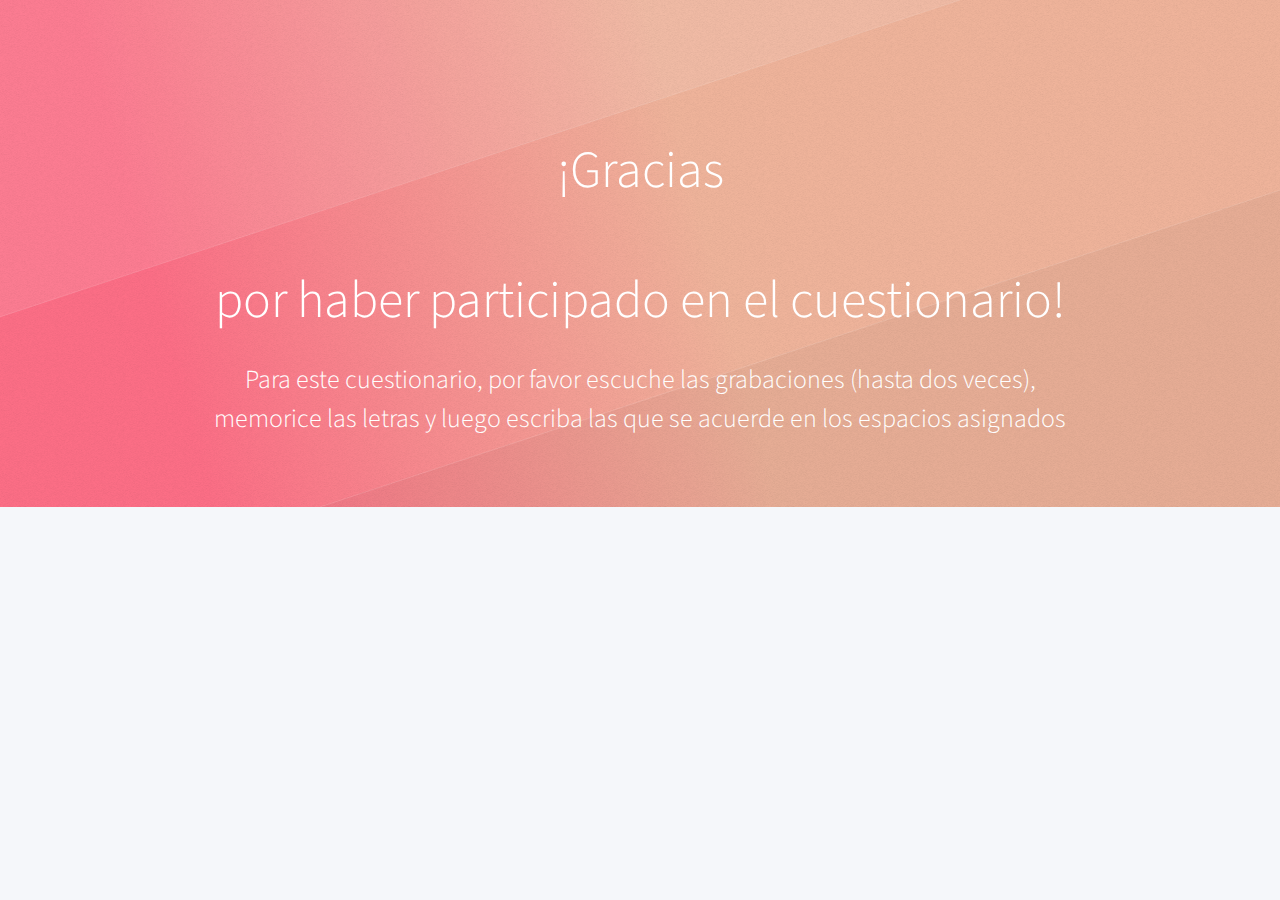
==== commit c6d73fb3: "FINAL" ====
--- a/Questionario/WebContent/Thanks.html
+++ b/Questionario/WebContent/Thanks.html
@@ -11,29 +11,22 @@
 		<meta name="viewport" content="width=device-width, initial-scale=1, user-scalable=no" />
 		<link rel="stylesheet" href="assets/css/main.css" />
 	</head>
-	<body>
-
-		<!-- Page Wrapper -->
-			<div id="page-wrapper">
-
-				<!-- Wrapper -->
-					<div id="wrapper">
-
-						<!-- Panel (Banner) -->
-							<section class="panel banner right">
-								<div class="content color0 span-3-75">
-									<h1 class="major">¡Gracias por haber participado <hr/>
-									en este cuestionario!</h1>
-									
-								<div class="image filtered span-1-75" data-position="25% 25%">
-									<img src="images/pic01.jpg" alt="" />
-								</div>
-							</section>
-							<div class="copyright">&copy; Questionario. Design: <a href="https://html5up.net">HTML5 UP</a>.</div>
-
+	<body class="homepage">
+	<div id="header-wrapper">
+					<div id="header" class="container">
 					</div>
 
-			</div>
+					<!-- Hero -->
+						<section id="hero" class="container">
+							<header>
+								<h2>¡Gracias <br>
+								<pre>     </pre>por haber participado en el cuestionario!</h2></header>
+							<p>Para este cuestionario, por favor escuche las grabaciones (hasta dos veces),<br/>
+									memorice las letras y luego escriba las que se acuerde en los espacios asignados</p>
+							
+						</section>
+				</div>
+		
 			<script src="assets/js/jquery.min.js"></script>
 			<script src="assets/js/skel.min.js"></script>
 			<script src="assets/js/main.js"></script>
--- a/Questionario/WebContent/assets/css/main.css
+++ b/Questionario/WebContent/assets/css/main.css
@@ -1,8 +1,8 @@
-@import url(font-awesome.min.css);
-@import url("https://fonts.googleapis.com/css?family=Source+Sans+Pro:300,400,300i,400i");
+@import url("font-awesome.min.css");
+@import url("https://fonts.googleapis.com/css?family=Source+Sans+Pro:300,300italic,400,400italic,600");
 
 /*
-	Ethereal by HTML5 UP
+	Telephasic by HTML5 UP
 	html5up.net | @ajlkn
 	Free for personal and commercial use under the CCA 3.0 license (html5up.net/license)
 */
@@ -17,6 +17,11 @@
 		font: inherit;
 		vertical-align: baseline;
 	}
+	@media screen and (max-width: 400px){
+    p, h1, h2, h3, h4, h5, h6 {
+        color: #000;
+    }
+}
 
 	article, aside, details, figcaption, figure, footer, header, hgroup, menu, nav, section {
 		display: block;
@@ -56,3617 +61,2911 @@
 		box-sizing: border-box;
 	}
 
-/* Page */
-
-	@-moz-keyframes load-spinner {
-		0% {
-			-moz-transform: rotate(0deg);
-			-webkit-transform: rotate(0deg);
-			-ms-transform: rotate(0deg);
-			transform: rotate(0deg);
-		}
-
-		100% {
-			-moz-transform: rotate(360deg);
-			-webkit-transform: rotate(360deg);
-			-ms-transform: rotate(360deg);
-			transform: rotate(360deg);
-		}
-	}
-
-	@-webkit-keyframes load-spinner {
-		0% {
-			-moz-transform: rotate(0deg);
-			-webkit-transform: rotate(0deg);
-			-ms-transform: rotate(0deg);
-			transform: rotate(0deg);
-		}
-
-		100% {
-			-moz-transform: rotate(360deg);
-			-webkit-transform: rotate(360deg);
-			-ms-transform: rotate(360deg);
-			transform: rotate(360deg);
-		}
-	}
-
-	@-ms-keyframes load-spinner {
-		0% {
-			-moz-transform: rotate(0deg);
-			-webkit-transform: rotate(0deg);
-			-ms-transform: rotate(0deg);
-			transform: rotate(0deg);
-		}
-
-		100% {
-			-moz-transform: rotate(360deg);
-			-webkit-transform: rotate(360deg);
-			-ms-transform: rotate(360deg);
-			transform: rotate(360deg);
-		}
-	}
-
-	@keyframes load-spinner {
-		0% {
-			-moz-transform: rotate(0deg);
-			-webkit-transform: rotate(0deg);
-			-ms-transform: rotate(0deg);
-			transform: rotate(0deg);
-		}
-
-		100% {
-			-moz-transform: rotate(360deg);
-			-webkit-transform: rotate(360deg);
-			-ms-transform: rotate(360deg);
-			transform: rotate(360deg);
-		}
-	}
+/* Containers */
+
+	.container {
+		margin-left: auto;
+		margin-right: auto;
+	}
+
+	.container.\31 25\25 {
+		width: 100%;
+		max-width: 1500px;
+		min-width: 1200px;
+	}
+
+	.container.\37 5\25 {
+		width: 900px;
+	}
+
+	.container.\35 0\25 {
+		width: 600px;
+	}
+
+	.container.\32 5\25 {
+		width: 300px;
+	}
+
+	.container {
+		width: 1200px;
+	}
+
+	@media screen and (max-width: 1280px) {
+
+		.container.\31 25\25 {
+			width: 100%;
+			max-width: 1200px;
+			min-width: 960px;
+		}
+
+		.container.\37 5\25 {
+			width: 720px;
+		}
+
+		.container.\35 0\25 {
+			width: 480px;
+		}
+
+		.container.\32 5\25 {
+			width: 240px;
+		}
+
+		.container {
+			width: 960px;
+		}
+
+	}
+
+	@media screen and (max-width: 1080px) {
+
+		.container.\31 25\25 {
+			width: 100%;
+			max-width: 125%;
+			min-width: 100%;
+		}
+
+		.container.\37 5\25 {
+			width: 75%;
+		}
+
+		.container.\35 0\25 {
+			width: 50%;
+		}
+
+		.container.\32 5\25 {
+			width: 25%;
+		}
+
+		.container {
+			width: 100%;
+		}
+
+	}
+
+	@media screen and (max-width: 820px) {
+
+		.container.\31 25\25 {
+			width: 100%;
+			max-width: 125%;
+			min-width: 100%;
+		}
+
+		.container.\37 5\25 {
+			width: 75%;
+		}
+
+		.container.\35 0\25 {
+			width: 50%;
+		}
+
+		.container.\32 5\25 {
+			width: 25%;
+		}
+
+		.container {
+			width: 100% !important;
+		}
+
+	}
+
+	@media screen and (max-width: 736px) {
+
+		.container.\31 25\25 {
+			width: 100%;
+			max-width: 125%;
+			min-width: 100%;
+		}
+
+		.container.\37 5\25 {
+			width: 75%;
+		}
+
+		.container.\35 0\25 {
+			width: 50%;
+		}
+
+		.container.\32 5\25 {
+			width: 25%;
+		}
+
+		.container {
+			width: 100% !important;
+		}
+
+	}
+
+	@media screen and (max-width: 480px) {
+
+		.container.\31 25\25 {
+			width: 100%;
+			max-width: 125%;
+			min-width: 100%;
+		}
+
+		.container.\37 5\25 {
+			width: 75%;
+		}
+
+		.container.\35 0\25 {
+			width: 50%;
+		}
+
+		.container.\32 5\25 {
+			width: 25%;
+		}
+
+		.container {
+			width: 100% !important;
+		}
+
+	}
+
+/* Grid */
+
+	.row {
+	background-image:url(images/bg.jpg)
+		border-bottom: solid 1px transparent;
+		-moz-box-sizing: border-box;
+		-webkit-box-sizing: border-box;
+		box-sizing: border-box;
+	}
+
+	.row > * {
+		float: left;
+		-moz-box-sizing: border-box;
+		-webkit-box-sizing: border-box;
+		box-sizing: border-box;
+	}
+
+	.row:after, .row:before {
+		content: '';
+		display: block;
+		clear: both;
+		height: 0;
+	}
+
+	.row.uniform > * > :first-child {
+		margin-top: 0;
+	}
+
+	.row.uniform > * > :last-child {
+		margin-bottom: 0;
+	}
+
+	.row.\30 \25 > * {
+		padding: 0px 0 0 0px;
+	}
+
+	.row.\30 \25 {
+		margin: 0px 0 -1px 0px;
+	}
+
+	.row.uniform.\30 \25 > * {
+		padding: 0px 0 0 0px;
+	}
+
+	.row.uniform.\30 \25 {
+		margin: 0px 0 -1px 0px;
+	}
+
+	.row > * {
+		padding: 50px 0 0 50px;
+	}
+
+	.row {
+		margin: -50px 0 -1px -50px;
+	}
+
+	.row.uniform > * {
+		padding: 50px 0 0 50px;
+	}
+
+	.row.uniform {
+		margin: -50px 0 -1px -50px;
+	}
+
+	.row.\32 00\25 > * {
+		padding: 100px 0 0 100px;
+	}
+
+	.row.\32 00\25 {
+		margin: -100px 0 -1px -100px;
+	}
+
+	.row.uniform.\32 00\25 > * {
+		padding: 100px 0 0 100px;
+	}
+
+	.row.uniform.\32 00\25 {
+		margin: -100px 0 -1px -100px;
+	}
+
+	.row.\31 50\25 > * {
+		padding: 75px 0 0 75px;
+	}
+
+	.row.\31 50\25 {
+		margin: -75px 0 -1px -75px;
+	}
+
+	.row.uniform.\31 50\25 > * {
+		padding: 75px 0 0 75px;
+	}
+
+	.row.uniform.\31 50\25 {
+		margin: -75px 0 -1px -75px;
+	}
+
+	.row.\35 0\25 > * {
+		padding: 25px 0 0 25px;
+	}
+
+	.row.\35 0\25 {
+		margin: -25px 0 -1px -25px;
+	}
+
+	.row.uniform.\35 0\25 > * {
+		padding: 25px 0 0 25px;
+	}
+
+	.row.uniform.\35 0\25 {
+		margin: -25px 0 -1px -25px;
+	}
+
+	.row.\32 5\25 > * {
+		padding: 12.5px 0 0 12.5px;
+	}
+
+	.row.\32 5\25 {
+		margin: -12.5px 0 -1px -12.5px;
+	}
+
+	.row.uniform.\32 5\25 > * {
+		padding: 12.5px 0 0 12.5px;
+	}
+
+	.row.uniform.\32 5\25 {
+		margin: -12.5px 0 -1px -12.5px;
+	}
+
+	.\31 2u, .\31 2u\24 {
+		width: 100%;
+		clear: none;
+		margin-left: 0;
+	}
+
+	.\31 1u, .\31 1u\24 {
+		width: 91.6666666667%;
+		clear: none;
+		margin-left: 0;
+	}
+
+	.\31 0u, .\31 0u\24 {
+		width: 83.3333333333%;
+		clear: none;
+		margin-left: 0;
+	}
+
+	.\39 u, .\39 u\24 {
+		width: 75%;
+		clear: none;
+		margin-left: 0;
+	}
+
+	.\38 u, .\38 u\24 {
+		width: 66.6666666667%;
+		clear: none;
+		margin-left: 0;
+	}
+
+	.\37 u, .\37 u\24 {
+		width: 58.3333333333%;
+		clear: none;
+		margin-left: 0;
+	}
+
+	.\36 u, .\36 u\24 {
+		width: 50%;
+		clear: none;
+		margin-left: 0;
+	}
+
+	.\35 u, .\35 u\24 {
+		width: 41.6666666667%;
+		clear: none;
+		margin-left: 0;
+	}
+
+	.\34 u, .\34 u\24 {
+		width: 33.3333333333%;
+		clear: none;
+		margin-left: 0;
+	}
+
+	.\33 u, .\33 u\24 {
+		width: 25%;
+		clear: none;
+		margin-left: 0;
+	}
+
+	.\32 u, .\32 u\24 {
+		width: 16.6666666667%;
+		clear: none;
+		margin-left: 0;
+	}
+
+	.\31 u, .\31 u\24 {
+		width: 8.3333333333%;
+		clear: none;
+		margin-left: 0;
+	}
+
+	.\31 2u\24 + *,
+	.\31 1u\24 + *,
+	.\31 0u\24 + *,
+	.\39 u\24 + *,
+	.\38 u\24 + *,
+	.\37 u\24 + *,
+	.\36 u\24 + *,
+	.\35 u\24 + *,
+	.\34 u\24 + *,
+	.\33 u\24 + *,
+	.\32 u\24 + *,
+	.\31 u\24 + * {
+		clear: left;
+	}
+
+	.\-11u {
+		margin-left: 91.66667%;
+	}
+
+	.\-10u {
+		margin-left: 83.33333%;
+	}
+
+	.\-9u {
+		margin-left: 75%;
+	}
+
+	.\-8u {
+		margin-left: 66.66667%;
+	}
+
+	.\-7u {
+		margin-left: 58.33333%;
+	}
+
+	.\-6u {
+		margin-left: 50%;
+	}
+
+	.\-5u {
+		margin-left: 41.66667%;
+	}
+
+	.\-4u {
+		margin-left: 33.33333%;
+	}
+
+	.\-3u {
+		margin-left: 25%;
+	}
+
+	.\-2u {
+		margin-left: 16.66667%;
+	}
+
+	.\-1u {
+		margin-left: 8.33333%;
+	}
+
+	@media screen and (max-width: 1280px) {
+
+		.row > * {
+			padding: 40px 0 0 40px;
+		}
+
+		.row {
+			margin: -40px 0 -1px -40px;
+		}
+
+		.row.uniform > * {
+			padding: 40px 0 0 40px;
+		}
+
+		.row.uniform {
+			margin: -40px 0 -1px -40px;
+		}
+
+		.row.\32 00\25 > * {
+			padding: 80px 0 0 80px;
+		}
+
+		.row.\32 00\25 {
+			margin: -80px 0 -1px -80px;
+		}
+
+		.row.uniform.\32 00\25 > * {
+			padding: 80px 0 0 80px;
+		}
+
+		.row.uniform.\32 00\25 {
+			margin: -80px 0 -1px -80px;
+		}
+
+		.row.\31 50\25 > * {
+			padding: 60px 0 0 60px;
+		}
+
+		.row.\31 50\25 {
+			margin: -60px 0 -1px -60px;
+		}
+
+		.row.uniform.\31 50\25 > * {
+			padding: 60px 0 0 60px;
+		}
+
+		.row.uniform.\31 50\25 {
+			margin: -60px 0 -1px -60px;
+		}
+
+		.row.\35 0\25 > * {
+			padding: 20px 0 0 20px;
+		}
+
+		.row.\35 0\25 {
+			margin: -20px 0 -1px -20px;
+		}
+
+		.row.uniform.\35 0\25 > * {
+			padding: 20px 0 0 20px;
+		}
+
+		.row.uniform.\35 0\25 {
+			margin: -20px 0 -1px -20px;
+		}
+
+		.row.\32 5\25 > * {
+			padding: 10px 0 0 10px;
+		}
+
+		.row.\32 5\25 {
+			margin: -10px 0 -1px -10px;
+		}
+
+		.row.uniform.\32 5\25 > * {
+			padding: 10px 0 0 10px;
+		}
+
+		.row.uniform.\32 5\25 {
+			margin: -10px 0 -1px -10px;
+		}
+
+		.\31 2u\28normal\29, .\31 2u\24\28normal\29 {
+			width: 100%;
+			clear: none;
+			margin-left: 0;
+		}
+
+		.\31 1u\28normal\29, .\31 1u\24\28normal\29 {
+			width: 91.6666666667%;
+			clear: none;
+			margin-left: 0;
+		}
+
+		.\31 0u\28normal\29, .\31 0u\24\28normal\29 {
+			width: 83.3333333333%;
+			clear: none;
+			margin-left: 0;
+		}
+
+		.\39 u\28normal\29, .\39 u\24\28normal\29 {
+			width: 75%;
+			clear: none;
+			margin-left: 0;
+		}
+
+		.\38 u\28normal\29, .\38 u\24\28normal\29 {
+			width: 66.6666666667%;
+			clear: none;
+			margin-left: 0;
+		}
+
+		.\37 u\28normal\29, .\37 u\24\28normal\29 {
+			width: 58.3333333333%;
+			clear: none;
+			margin-left: 0;
+		}
+
+		.\36 u\28normal\29, .\36 u\24\28normal\29 {
+			width: 50%;
+			clear: none;
+			margin-left: 0;
+		}
+
+		.\35 u\28normal\29, .\35 u\24\28normal\29 {
+			width: 41.6666666667%;
+			clear: none;
+			margin-left: 0;
+		}
+
+		.\34 u\28normal\29, .\34 u\24\28normal\29 {
+			width: 33.3333333333%;
+			clear: none;
+			margin-left: 0;
+		}
+
+		.\33 u\28normal\29, .\33 u\24\28normal\29 {
+			width: 25%;
+			clear: none;
+			margin-left: 0;
+		}
+
+		.\32 u\28normal\29, .\32 u\24\28normal\29 {
+			width: 16.6666666667%;
+			clear: none;
+			margin-left: 0;
+		}
+
+		.\31 u\28normal\29, .\31 u\24\28normal\29 {
+			width: 8.3333333333%;
+			clear: none;
+			margin-left: 0;
+		}
+
+		.\31 2u\24\28normal\29 + *,
+		.\31 1u\24\28normal\29 + *,
+		.\31 0u\24\28normal\29 + *,
+		.\39 u\24\28normal\29 + *,
+		.\38 u\24\28normal\29 + *,
+		.\37 u\24\28normal\29 + *,
+		.\36 u\24\28normal\29 + *,
+		.\35 u\24\28normal\29 + *,
+		.\34 u\24\28normal\29 + *,
+		.\33 u\24\28normal\29 + *,
+		.\32 u\24\28normal\29 + *,
+		.\31 u\24\28normal\29 + * {
+			clear: left;
+		}
+
+		.\-11u\28normal\29 {
+			margin-left: 91.66667%;
+		}
+
+		.\-10u\28normal\29 {
+			margin-left: 83.33333%;
+		}
+
+		.\-9u\28normal\29 {
+			margin-left: 75%;
+		}
+
+		.\-8u\28normal\29 {
+			margin-left: 66.66667%;
+		}
+
+		.\-7u\28normal\29 {
+			margin-left: 58.33333%;
+		}
+
+		.\-6u\28normal\29 {
+			margin-left: 50%;
+		}
+
+		.\-5u\28normal\29 {
+			margin-left: 41.66667%;
+		}
+
+		.\-4u\28normal\29 {
+			margin-left: 33.33333%;
+		}
+
+		.\-3u\28normal\29 {
+			margin-left: 25%;
+		}
+
+		.\-2u\28normal\29 {
+			margin-left: 16.66667%;
+		}
+
+		.\-1u\28normal\29 {
+			margin-left: 8.33333%;
+		}
+
+	}
+
+	@media screen and (max-width: 1080px) {
+
+		.row > * {
+			padding: 40px 0 0 40px;
+		}
+
+		.row {
+			margin: -40px 0 -1px -40px;
+		}
+
+		.row.uniform > * {
+			padding: 40px 0 0 40px;
+		}
+
+		.row.uniform {
+			margin: -40px 0 -1px -40px;
+		}
+
+		.row.\32 00\25 > * {
+			padding: 80px 0 0 80px;
+		}
+
+		.row.\32 00\25 {
+			margin: -80px 0 -1px -80px;
+		}
+
+		.row.uniform.\32 00\25 > * {
+			padding: 80px 0 0 80px;
+		}
+
+		.row.uniform.\32 00\25 {
+			margin: -80px 0 -1px -80px;
+		}
+
+		.row.\31 50\25 > * {
+			padding: 60px 0 0 60px;
+		}
+
+		.row.\31 50\25 {
+			margin: -60px 0 -1px -60px;
+		}
+
+		.row.uniform.\31 50\25 > * {
+			padding: 60px 0 0 60px;
+		}
+
+		.row.uniform.\31 50\25 {
+			margin: -60px 0 -1px -60px;
+		}
+
+		.row.\35 0\25 > * {
+			padding: 20px 0 0 20px;
+		}
+
+		.row.\35 0\25 {
+			margin: -20px 0 -1px -20px;
+		}
+
+		.row.uniform.\35 0\25 > * {
+			padding: 20px 0 0 20px;
+		}
+
+		.row.uniform.\35 0\25 {
+			margin: -20px 0 -1px -20px;
+		}
+
+		.row.\32 5\25 > * {
+			padding: 10px 0 0 10px;
+		}
+
+		.row.\32 5\25 {
+			margin: -10px 0 -1px -10px;
+		}
+
+		.row.uniform.\32 5\25 > * {
+			padding: 10px 0 0 10px;
+		}
+
+		.row.uniform.\32 5\25 {
+			margin: -10px 0 -1px -10px;
+		}
+
+		.\31 2u\28narrow\29, .\31 2u\24\28narrow\29 {
+			width: 100%;
+			clear: none;
+			margin-left: 0;
+		}
+
+		.\31 1u\28narrow\29, .\31 1u\24\28narrow\29 {
+			width: 91.6666666667%;
+			clear: none;
+			margin-left: 0;
+		}
+
+		.\31 0u\28narrow\29, .\31 0u\24\28narrow\29 {
+			width: 83.3333333333%;
+			clear: none;
+			margin-left: 0;
+		}
+
+		.\39 u\28narrow\29, .\39 u\24\28narrow\29 {
+			width: 75%;
+			clear: none;
+			margin-left: 0;
+		}
+
+		.\38 u\28narrow\29, .\38 u\24\28narrow\29 {
+			width: 66.6666666667%;
+			clear: none;
+			margin-left: 0;
+		}
+
+		.\37 u\28narrow\29, .\37 u\24\28narrow\29 {
+			width: 58.3333333333%;
+			clear: none;
+			margin-left: 0;
+		}
+
+		.\36 u\28narrow\29, .\36 u\24\28narrow\29 {
+			width: 50%;
+			clear: none;
+			margin-left: 0;
+		}
+
+		.\35 u\28narrow\29, .\35 u\24\28narrow\29 {
+			width: 41.6666666667%;
+			clear: none;
+			margin-left: 0;
+		}
+
+		.\34 u\28narrow\29, .\34 u\24\28narrow\29 {
+			width: 33.3333333333%;
+			clear: none;
+			margin-left: 0;
+		}
+
+		.\33 u\28narrow\29, .\33 u\24\28narrow\29 {
+			width: 25%;
+			clear: none;
+			margin-left: 0;
+		}
+
+		.\32 u\28narrow\29, .\32 u\24\28narrow\29 {
+			width: 16.6666666667%;
+			clear: none;
+			margin-left: 0;
+		}
+
+		.\31 u\28narrow\29, .\31 u\24\28narrow\29 {
+			width: 8.3333333333%;
+			clear: none;
+			margin-left: 0;
+		}
+
+		.\31 2u\24\28narrow\29 + *,
+		.\31 1u\24\28narrow\29 + *,
+		.\31 0u\24\28narrow\29 + *,
+		.\39 u\24\28narrow\29 + *,
+		.\38 u\24\28narrow\29 + *,
+		.\37 u\24\28narrow\29 + *,
+		.\36 u\24\28narrow\29 + *,
+		.\35 u\24\28narrow\29 + *,
+		.\34 u\24\28narrow\29 + *,
+		.\33 u\24\28narrow\29 + *,
+		.\32 u\24\28narrow\29 + *,
+		.\31 u\24\28narrow\29 + * {
+			clear: left;
+		}
+
+		.\-11u\28narrow\29 {
+			margin-left: 91.66667%;
+		}
+
+		.\-10u\28narrow\29 {
+			margin-left: 83.33333%;
+		}
+
+		.\-9u\28narrow\29 {
+			margin-left: 75%;
+		}
+
+		.\-8u\28narrow\29 {
+			margin-left: 66.66667%;
+		}
+
+		.\-7u\28narrow\29 {
+			margin-left: 58.33333%;
+		}
+
+		.\-6u\28narrow\29 {
+			margin-left: 50%;
+		}
+
+		.\-5u\28narrow\29 {
+			margin-left: 41.66667%;
+		}
+
+		.\-4u\28narrow\29 {
+			margin-left: 33.33333%;
+		}
+
+		.\-3u\28narrow\29 {
+			margin-left: 25%;
+		}
+
+		.\-2u\28narrow\29 {
+			margin-left: 16.66667%;
+		}
+
+		.\-1u\28narrow\29 {
+			margin-left: 8.33333%;
+		}
+
+	}
+
+	@media screen and (max-width: 820px) {
+
+		.row > * {
+			padding: 30px 0 0 30px;
+		}
+
+		.row {
+			margin: -30px 0 -1px -30px;
+		}
+
+		.row.uniform > * {
+			padding: 30px 0 0 30px;
+		}
+
+		.row.uniform {
+			margin: -30px 0 -1px -30px;
+		}
+
+		.row.\32 00\25 > * {
+			padding: 60px 0 0 60px;
+		}
+
+		.row.\32 00\25 {
+			margin: -60px 0 -1px -60px;
+		}
+
+		.row.uniform.\32 00\25 > * {
+			padding: 60px 0 0 60px;
+		}
+
+		.row.uniform.\32 00\25 {
+			margin: -60px 0 -1px -60px;
+		}
+
+		.row.\31 50\25 > * {
+			padding: 45px 0 0 45px;
+		}
+
+		.row.\31 50\25 {
+			margin: -45px 0 -1px -45px;
+		}
+
+		.row.uniform.\31 50\25 > * {
+			padding: 45px 0 0 45px;
+		}
+
+		.row.uniform.\31 50\25 {
+			margin: -45px 0 -1px -45px;
+		}
+
+		.row.\35 0\25 > * {
+			padding: 15px 0 0 15px;
+		}
+
+		.row.\35 0\25 {
+			margin: -15px 0 -1px -15px;
+		}
+
+		.row.uniform.\35 0\25 > * {
+			padding: 15px 0 0 15px;
+		}
+
+		.row.uniform.\35 0\25 {
+			margin: -15px 0 -1px -15px;
+		}
+
+		.row.\32 5\25 > * {
+			padding: 7.5px 0 0 7.5px;
+		}
+
+		.row.\32 5\25 {
+			margin: -7.5px 0 -1px -7.5px;
+		}
+
+		.row.uniform.\32 5\25 > * {
+			padding: 7.5px 0 0 7.5px;
+		}
+
+		.row.uniform.\32 5\25 {
+			margin: -7.5px 0 -1px -7.5px;
+		}
+
+		.\31 2u\28narrower\29, .\31 2u\24\28narrower\29 {
+			width: 100%;
+			clear: none;
+			margin-left: 0;
+		}
+
+		.\31 1u\28narrower\29, .\31 1u\24\28narrower\29 {
+			width: 91.6666666667%;
+			clear: none;
+			margin-left: 0;
+		}
+
+		.\31 0u\28narrower\29, .\31 0u\24\28narrower\29 {
+			width: 83.3333333333%;
+			clear: none;
+			margin-left: 0;
+		}
+
+		.\39 u\28narrower\29, .\39 u\24\28narrower\29 {
+			width: 75%;
+			clear: none;
+			margin-left: 0;
+		}
+
+		.\38 u\28narrower\29, .\38 u\24\28narrower\29 {
+			width: 66.6666666667%;
+			clear: none;
+			margin-left: 0;
+		}
+
+		.\37 u\28narrower\29, .\37 u\24\28narrower\29 {
+			width: 58.3333333333%;
+			clear: none;
+			margin-left: 0;
+		}
+
+		.\36 u\28narrower\29, .\36 u\24\28narrower\29 {
+			width: 50%;
+			clear: none;
+			margin-left: 0;
+		}
+
+		.\35 u\28narrower\29, .\35 u\24\28narrower\29 {
+			width: 41.6666666667%;
+			clear: none;
+			margin-left: 0;
+		}
+
+		.\34 u\28narrower\29, .\34 u\24\28narrower\29 {
+			width: 33.3333333333%;
+			clear: none;
+			margin-left: 0;
+		}
+
+		.\33 u\28narrower\29, .\33 u\24\28narrower\29 {
+			width: 25%;
+			clear: none;
+			margin-left: 0;
+		}
+
+		.\32 u\28narrower\29, .\32 u\24\28narrower\29 {
+			width: 16.6666666667%;
+			clear: none;
+			margin-left: 0;
+		}
+
+		.\31 u\28narrower\29, .\31 u\24\28narrower\29 {
+			width: 8.3333333333%;
+			clear: none;
+			margin-left: 0;
+		}
+
+		.\31 2u\24\28narrower\29 + *,
+		.\31 1u\24\28narrower\29 + *,
+		.\31 0u\24\28narrower\29 + *,
+		.\39 u\24\28narrower\29 + *,
+		.\38 u\24\28narrower\29 + *,
+		.\37 u\24\28narrower\29 + *,
+		.\36 u\24\28narrower\29 + *,
+		.\35 u\24\28narrower\29 + *,
+		.\34 u\24\28narrower\29 + *,
+		.\33 u\24\28narrower\29 + *,
+		.\32 u\24\28narrower\29 + *,
+		.\31 u\24\28narrower\29 + * {
+			clear: left;
+		}
+
+		.\-11u\28narrower\29 {
+			margin-left: 91.66667%;
+		}
+
+		.\-10u\28narrower\29 {
+			margin-left: 83.33333%;
+		}
+
+		.\-9u\28narrower\29 {
+			margin-left: 75%;
+		}
+
+		.\-8u\28narrower\29 {
+			margin-left: 66.66667%;
+		}
+
+		.\-7u\28narrower\29 {
+			margin-left: 58.33333%;
+		}
+
+		.\-6u\28narrower\29 {
+			margin-left: 50%;
+		}
+
+		.\-5u\28narrower\29 {
+			margin-left: 41.66667%;
+		}
+
+		.\-4u\28narrower\29 {
+			margin-left: 33.33333%;
+		}
+
+		.\-3u\28narrower\29 {
+			margin-left: 25%;
+		}
+
+		.\-2u\28narrower\29 {
+			margin-left: 16.66667%;
+		}
+
+		.\-1u\28narrower\29 {
+			margin-left: 8.33333%;
+		}
+
+	}
+
+	@media screen and (max-width: 736px) {
+
+		.row > * {
+			padding: 30px 0 0 30px;
+		}
+
+		.row {
+			margin: -30px 0 -1px -30px;
+		}
+
+		.row.uniform > * {
+			padding: 30px 0 0 30px;
+		}
+
+		.row.uniform {
+			margin: -30px 0 -1px -30px;
+		}
+
+		.row.\32 00\25 > * {
+			padding: 60px 0 0 60px;
+		}
+
+		.row.\32 00\25 {
+			margin: -60px 0 -1px -60px;
+		}
+
+		.row.uniform.\32 00\25 > * {
+			padding: 60px 0 0 60px;
+		}
+
+		.row.uniform.\32 00\25 {
+			margin: -60px 0 -1px -60px;
+		}
+
+		.row.\31 50\25 > * {
+			padding: 45px 0 0 45px;
+		}
+
+		.row.\31 50\25 {
+			margin: -45px 0 -1px -45px;
+		}
+
+		.row.uniform.\31 50\25 > * {
+			padding: 45px 0 0 45px;
+		}
+
+		.row.uniform.\31 50\25 {
+			margin: -45px 0 -1px -45px;
+		}
+
+		.row.\35 0\25 > * {
+			padding: 15px 0 0 15px;
+		}
+
+		.row.\35 0\25 {
+			margin: -15px 0 -1px -15px;
+		}
+
+		.row.uniform.\35 0\25 > * {
+			padding: 15px 0 0 15px;
+		}
+
+		.row.uniform.\35 0\25 {
+			margin: -15px 0 -1px -15px;
+		}
+
+		.row.\32 5\25 > * {
+			padding: 7.5px 0 0 7.5px;
+		}
+
+		.row.\32 5\25 {
+			margin: -7.5px 0 -1px -7.5px;
+		}
+
+		.row.uniform.\32 5\25 > * {
+			padding: 7.5px 0 0 7.5px;
+		}
+
+		.row.uniform.\32 5\25 {
+			margin: -7.5px 0 -1px -7.5px;
+		}
+
+		.\31 2u\28mobile\29, .\31 2u\24\28mobile\29 {
+			width: 100%;
+			clear: none;
+			margin-left: 0;
+		}
+
+		.\31 1u\28mobile\29, .\31 1u\24\28mobile\29 {
+			width: 91.6666666667%;
+			clear: none;
+			margin-left: 0;
+		}
+
+		.\31 0u\28mobile\29, .\31 0u\24\28mobile\29 {
+			width: 83.3333333333%;
+			clear: none;
+			margin-left: 0;
+		}
+
+		.\39 u\28mobile\29, .\39 u\24\28mobile\29 {
+			width: 75%;
+			clear: none;
+			margin-left: 0;
+		}
+
+		.\38 u\28mobile\29, .\38 u\24\28mobile\29 {
+			width: 66.6666666667%;
+			clear: none;
+			margin-left: 0;
+		}
+
+		.\37 u\28mobile\29, .\37 u\24\28mobile\29 {
+			width: 58.3333333333%;
+			clear: none;
+			margin-left: 0;
+		}
+
+		.\36 u\28mobile\29, .\36 u\24\28mobile\29 {
+			width: 50%;
+			clear: none;
+			margin-left: 0;
+		}
+
+		.\35 u\28mobile\29, .\35 u\24\28mobile\29 {
+			width: 41.6666666667%;
+			clear: none;
+			margin-left: 0;
+		}
+
+		.\34 u\28mobile\29, .\34 u\24\28mobile\29 {
+			width: 33.3333333333%;
+			clear: none;
+			margin-left: 0;
+		}
+
+		.\33 u\28mobile\29, .\33 u\24\28mobile\29 {
+			width: 25%;
+			clear: none;
+			margin-left: 0;
+		}
+
+		.\32 u\28mobile\29, .\32 u\24\28mobile\29 {
+			width: 16.6666666667%;
+			clear: none;
+			margin-left: 0;
+		}
+
+		.\31 u\28mobile\29, .\31 u\24\28mobile\29 {
+			width: 8.3333333333%;
+			clear: none;
+			margin-left: 0;
+		}
+
+		.\31 2u\24\28mobile\29 + *,
+		.\31 1u\24\28mobile\29 + *,
+		.\31 0u\24\28mobile\29 + *,
+		.\39 u\24\28mobile\29 + *,
+		.\38 u\24\28mobile\29 + *,
+		.\37 u\24\28mobile\29 + *,
+		.\36 u\24\28mobile\29 + *,
+		.\35 u\24\28mobile\29 + *,
+		.\34 u\24\28mobile\29 + *,
+		.\33 u\24\28mobile\29 + *,
+		.\32 u\24\28mobile\29 + *,
+		.\31 u\24\28mobile\29 + * {
+			clear: left;
+		}
+
+		.\-11u\28mobile\29 {
+			margin-left: 91.66667%;
+		}
+
+		.\-10u\28mobile\29 {
+			margin-left: 83.33333%;
+		}
+
+		.\-9u\28mobile\29 {
+			margin-left: 75%;
+		}
+
+		.\-8u\28mobile\29 {
+			margin-left: 66.66667%;
+		}
+
+		.\-7u\28mobile\29 {
+			margin-left: 58.33333%;
+		}
+
+		.\-6u\28mobile\29 {
+			margin-left: 50%;
+		}
+
+		.\-5u\28mobile\29 {
+			margin-left: 41.66667%;
+		}
+
+		.\-4u\28mobile\29 {
+			margin-left: 33.33333%;
+		}
+
+		.\-3u\28mobile\29 {
+			margin-left: 25%;
+		}
+
+		.\-2u\28mobile\29 {
+			margin-left: 16.66667%;
+		}
+
+		.\-1u\28mobile\29 {
+			margin-left: 8.33333%;
+		}
+
+	}
+
+	@media screen and (max-width: 480px) {
+
+		.row > * {
+			padding: 20px 0 0 20px;
+		}
+
+		.row {
+			margin: -20px 0 -1px -20px;
+		}
+
+		.row.uniform > * {
+			padding: 20px 0 0 20px;
+		}
+
+		.row.uniform {
+			margin: -20px 0 -1px -20px;
+		}
+
+		.row.\32 00\25 > * {
+			padding: 40px 0 0 40px;
+		}
+
+		.row.\32 00\25 {
+			margin: -40px 0 -1px -40px;
+		}
+
+		.row.uniform.\32 00\25 > * {
+			padding: 40px 0 0 40px;
+		}
+
+		.row.uniform.\32 00\25 {
+			margin: -40px 0 -1px -40px;
+		}
+
+		.row.\31 50\25 > * {
+			padding: 30px 0 0 30px;
+		}
+
+		.row.\31 50\25 {
+			margin: -30px 0 -1px -30px;
+		}
+
+		.row.uniform.\31 50\25 > * {
+			padding: 30px 0 0 30px;
+		}
+
+		.row.uniform.\31 50\25 {
+			margin: -30px 0 -1px -30px;
+		}
+
+		.row.\35 0\25 > * {
+			padding: 10px 0 0 10px;
+		}
+
+		.row.\35 0\25 {
+			margin: -10px 0 -1px -10px;
+		}
+
+		.row.uniform.\35 0\25 > * {
+			padding: 10px 0 0 10px;
+		}
+
+		.row.uniform.\35 0\25 {
+			margin: -10px 0 -1px -10px;
+		}
+
+		.row.\32 5\25 > * {
+			padding: 5px 0 0 5px;
+		}
+
+		.row.\32 5\25 {
+			margin: -5px 0 -1px -5px;
+		}
+
+		.row.uniform.\32 5\25 > * {
+			padding: 5px 0 0 5px;
+		}
+
+		.row.uniform.\32 5\25 {
+			margin: -5px 0 -1px -5px;
+		}
+
+		.\31 2u\28mobilep\29, .\31 2u\24\28mobilep\29 {
+			width: 100%;
+			clear: none;
+			margin-left: 0;
+		}
+
+		.\31 1u\28mobilep\29, .\31 1u\24\28mobilep\29 {
+			width: 91.6666666667%;
+			clear: none;
+			margin-left: 0;
+		}
+
+		.\31 0u\28mobilep\29, .\31 0u\24\28mobilep\29 {
+			width: 83.3333333333%;
+			clear: none;
+			margin-left: 0;
+		}
+
+		.\39 u\28mobilep\29, .\39 u\24\28mobilep\29 {
+			width: 75%;
+			clear: none;
+			margin-left: 0;
+		}
+
+		.\38 u\28mobilep\29, .\38 u\24\28mobilep\29 {
+			width: 66.6666666667%;
+			clear: none;
+			margin-left: 0;
+		}
+
+		.\37 u\28mobilep\29, .\37 u\24\28mobilep\29 {
+			width: 58.3333333333%;
+			clear: none;
+			margin-left: 0;
+		}
+
+		.\36 u\28mobilep\29, .\36 u\24\28mobilep\29 {
+			width: 50%;
+			clear: none;
+			margin-left: 0;
+		}
+
+		.\35 u\28mobilep\29, .\35 u\24\28mobilep\29 {
+			width: 41.6666666667%;
+			clear: none;
+			margin-left: 0;
+		}
+
+		.\34 u\28mobilep\29, .\34 u\24\28mobilep\29 {
+			width: 33.3333333333%;
+			clear: none;
+			margin-left: 0;
+		}
+
+		.\33 u\28mobilep\29, .\33 u\24\28mobilep\29 {
+			width: 25%;
+			clear: none;
+			margin-left: 0;
+		}
+
+		.\32 u\28mobilep\29, .\32 u\24\28mobilep\29 {
+			width: 16.6666666667%;
+			clear: none;
+			margin-left: 0;
+		}
+
+		.\31 u\28mobilep\29, .\31 u\24\28mobilep\29 {
+			width: 8.3333333333%;
+			clear: none;
+			margin-left: 0;
+		}
+
+		.\31 2u\24\28mobilep\29 + *,
+		.\31 1u\24\28mobilep\29 + *,
+		.\31 0u\24\28mobilep\29 + *,
+		.\39 u\24\28mobilep\29 + *,
+		.\38 u\24\28mobilep\29 + *,
+		.\37 u\24\28mobilep\29 + *,
+		.\36 u\24\28mobilep\29 + *,
+		.\35 u\24\28mobilep\29 + *,
+		.\34 u\24\28mobilep\29 + *,
+		.\33 u\24\28mobilep\29 + *,
+		.\32 u\24\28mobilep\29 + *,
+		.\31 u\24\28mobilep\29 + * {
+			clear: left;
+		}
+
+		.\-11u\28mobilep\29 {
+			margin-left: 91.66667%;
+		}
+
+		.\-10u\28mobilep\29 {
+			margin-left: 83.33333%;
+		}
+
+		.\-9u\28mobilep\29 {
+			margin-left: 75%;
+		}
+
+		.\-8u\28mobilep\29 {
+			margin-left: 66.66667%;
+		}
+
+		.\-7u\28mobilep\29 {
+			margin-left: 58.33333%;
+		}
+
+		.\-6u\28mobilep\29 {
+			margin-left: 50%;
+		}
+
+		.\-5u\28mobilep\29 {
+			margin-left: 41.66667%;
+		}
+
+		.\-4u\28mobilep\29 {
+			margin-left: 33.33333%;
+		}
+
+		.\-3u\28mobilep\29 {
+			margin-left: 25%;
+		}
+
+		.\-2u\28mobilep\29 {
+			margin-left: 16.66667%;
+		}
+
+		.\-1u\28mobilep\29 {
+			margin-left: 8.33333%;
+		}
+
+	}
+
+/* Basic */
 
 	@-ms-viewport {
 		width: device-width;
 	}
 
-	html {
-		width: 100%;
-		height: 100%;
-	}
-
 	body {
-		display: -moz-flex;
-		display: -webkit-flex;
-		display: -ms-flex;
-		display: flex;
-		-moz-align-items: center;
-		-webkit-align-items: center;
-		-ms-align-items: center;
-		align-items: center;
-		-moz-justify-content: -moz-flex-start;
-		-webkit-justify-content: -webkit-flex-start;
-		-ms-justify-content: -ms-flex-start;
-		justify-content: flex-start;
-		-ms-overflow-style: scrollbar;
-		width: 100%;
-		height: 100%;
-		min-height: 30rem;
-		overflow: hidden;
-	}
-
-		body:before {
-			-moz-animation: load-spinner 1s infinite linear;
-			-webkit-animation: load-spinner 1s infinite linear;
-			-ms-animation: load-spinner 1s infinite linear;
-			animation: load-spinner 1s infinite linear;
-			-moz-transition: opacity 0.25s ease;
-			-webkit-transition: opacity 0.25s ease;
-			-ms-transition: opacity 0.25s ease;
-			transition: opacity 0.25s ease;
-			-moz-transition-delay: 0s;
-			-webkit-transition-delay: 0s;
-			-ms-transition-delay: 0s;
-			transition-delay: 0s;
-			-moz-pointer-events: none;
-			-webkit-pointer-events: none;
-			-ms-pointer-events: none;
-			pointer-events: none;
-			content: '';
-			display: block;
-			position: absolute;
-			top: 50%;
-			left: 50%;
-			width: 4rem;
-			height: 4rem;
-			margin: -2rem 0 0 -2rem;
-			background-image: url("data:image/svg+xml;charset=utf8,%3Csvg xmlns='http://www.w3.org/2000/svg' xmlns:xlink='http://www.w3.org/1999/xlink' width='96px' height='96px' viewBox='0 0 96 96' zoomAndPan='disable'%3E%3Cstyle%3Ecircle %7Bfill: transparent%3B stroke: %232e2b37%3B stroke-width: 1.5px%3B %7D%3C/style%3E%3Cdefs%3E%3CclipPath id='corner'%3E%3Cpolygon points='0,0 48,0 48,48 96,48 96,96 0,96' /%3E%3C/clipPath%3E%3C/defs%3E%3Cg clip-path='url(%23corner)'%3E%3Ccircle cx='48' cy='48' r='32'/%3E%3C/g%3E%3C/svg%3E");
-			background-position: center;
-			background-repeat: no-repeat;
-			background-size: 4rem;
-			opacity: 0;
-		}
-
-		body:after {
-			-moz-pointer-events: none;
-			-webkit-pointer-events: none;
-			-ms-pointer-events: none;
-			pointer-events: none;
-			content: '';
-			display: block;
-			position: fixed;
-			top: 0;
-			left: 0;
-			width: 100%;
-			height: 100%;
-			z-index: -1;
-			background-attachment: fixed;
-			background-color: #e1e6e1;
-			background-image: url("../../images/overlay.png"), url("../../images/bg.jpg");
-			background-repeat: repeat, repeat-x;
-			background-size: 128px 128px, cover;
-		}
-
-		body.is-loading *, body.is-loading *:before, body.is-loading *:after {
+		background: #f5f7fa;
+		font-family: 'Source Sans Pro', sans-serif;
+		font-weight: 300;
+		color: #52575c;
+		line-height: 1.75em;
+		font-size: 14pt;
+	}
+
+		body.is-loading * {
+			-moz-transition: none !important;
+			-webkit-transition: none !important;
+			-ms-transition: none !important;
+			transition: none !important;
 			-moz-animation: none !important;
 			-webkit-animation: none !important;
 			-ms-animation: none !important;
 			animation: none !important;
-			-moz-transition: none !important;
-			-webkit-transition: none !important;
-			-ms-transition: none !important;
-			transition: none !important;
-		}
-
-		body.is-loading:before {
-			-moz-transition: opacity 1s ease;
-			-webkit-transition: opacity 1s ease;
-			-ms-transition: opacity 1s ease;
-			transition: opacity 1s ease;
-			-moz-transition-delay: 0.75s;
-			-webkit-transition-delay: 0.75s;
-			-ms-transition-delay: 0.75s;
-			transition-delay: 0.75s;
-			opacity: 0.25;
-		}
-
-	@media screen and (max-width: 736px) {
-
-		html {
-			height: auto;
-		}
-
-		body {
-			height: auto;
-			overflow-x: hidden;
-			overflow-y: auto;
-		}
-
-	}
-
-	@media screen and (max-width: 480px) {
-
-		html, body {
-			min-width: 320px;
-		}
-
-	}
-
-/* Typography */
-
-	html {
-		font-size: 18pt;
-		font-size: 1vmax;
-	}
-
-		@media screen and (max-width: 3000px) {
-
-			html {
-				font-size: 12pt;
-				font-size: 1.1vmax;
-			}
-
-		}
-
-		@media screen and (max-width: 1280px) {
-
-			html {
-				font-size: 11pt;
-				font-size: 1.5vmax;
-			}
-
-		}
-
-	body, input, select, textarea {
-		color: rgba(255, 255, 255, 0.75);
-		font-family: "Source Sans Pro", Helvetica, sans-serif;
-		font-size: 1rem;
+		}
+
+	input, textarea, select {
+		font-family: 'Source Sans Pro', sans-serif;
 		font-weight: 300;
-		line-height: 1.65;
+		color: #52575c;
+		line-height: 1.75em;
+		font-size: 15pt;
+	}
+
+	h1, h2, h3, h4, h5, h6 {
+		font-weight: 300;
+		color: #52575c;
+	}
+
+	h1 a, h2 a, h3 a, h4 a, h5 a, h6 a {
+		color: inherit;
+		text-decoration: none;
+	}
+
+	h2 {
+		font-size: 2em;
+		line-height: 1.25em;
+	}
+
+	h3 {
+		font-size: 1.5em;
+		line-height: 1.5em;
 	}
 
 	a {
-		-moz-transition: color 0.2s ease-in-out, border-bottom-color 0.2s ease-in-out;
-		-webkit-transition: color 0.2s ease-in-out, border-bottom-color 0.2s ease-in-out;
-		-ms-transition: color 0.2s ease-in-out, border-bottom-color 0.2s ease-in-out;
-		transition: color 0.2s ease-in-out, border-bottom-color 0.2s ease-in-out;
+		-moz-transition: color 0.25s ease-in-out, border-color 0.25s ease-in-out, background-color 0.25s ease-in-out;
+		-webkit-transition: color 0.25s ease-in-out, border-color 0.25s ease-in-out, background-color 0.25s ease-in-out;
+		-ms-transition: color 0.25s ease-in-out, border-color 0.25s ease-in-out, background-color 0.25s ease-in-out;
+		transition: color 0.25s ease-in-out, border-color 0.25s ease-in-out, background-color 0.25s ease-in-out;
 		color: inherit;
-		border-bottom: dotted 1px;
 		text-decoration: none;
+		border-bottom: dotted 1px #62676c;
 	}
 
 		a:hover {
-			border-bottom-color: transparent;
-			color: #ffe4b4;
+			color: #f35858;
+			border-bottom-color: rgba(255, 255, 255, 0);
 		}
 
 	strong, b {
-		color: rgba(255, 255, 255, 0.875);
 		font-weight: 400;
+		color: #42474c;
 	}
 
 	em, i {
 		font-style: italic;
 	}
 
-	p {
-		margin: 0 0 1.5rem 0;
-	}
-
-		body.is-ie p {
-			width: 100%;
-		}
-
-	h1, h2, h3, h4, h5, h6 {
-		color: rgba(255, 255, 255, 0.875);
-		font-family: Arial, Helvetica, sans-serif;
-		font-weight: 700;
-		line-height: 1.3;
-		margin: 0 0 0.75rem 0;
-		letter-spacing: -0.05em;
-	}
-
-		h1 a, h2 a, h3 a, h4 a, h5 a, h6 a {
-			color: inherit;
-			text-decoration: none;
-		}
-
-	h1.major, h2.major, h3.major {
+	sub {
 		position: relative;
-	}
-
-		h1.major:after, h2.major:after, h3.major:after {
-			content: '';
-			position: absolute;
-			left: 0;
-			width: 3.5rem;
-			height: 0.1rem;
-			background-color: rgba(255, 255, 255, 0.25);
-		}
-
-	h1 {
-		font-size: 3rem;
-		line-height: 1.2;
-	}
-
-		h1.major {
-			margin: 0 0 2.625rem 0;
-		}
-
-			h1.major:after {
-				bottom: -1.325rem;
-			}
-
-	h2 {
-		font-size: 1.75rem;
-		line-height: 1.2;
-	}
-
-		h2.major {
-			margin: 0 0 1.9875rem 0;
-		}
-
-			h2.major:after {
-				bottom: -1.2rem;
-			}
-
-	h3 {
-		font-size: 1.325rem;
-	}
-
-		h3.major {
-			margin: 0 0 1.875rem 0;
-		}
-
-			h3.major:after {
-				bottom: -0.75rem;
-			}
-
-	h4 {
-		font-size: 1rem;
-	}
-
-	h5 {
-		font-size: 0.9rem;
-	}
-
-	h6 {
-		font-size: 0.7rem;
-	}
-
-	sub {
-		font-size: 0.8rem;
+		top: 0.5em;
+		font-size: 0.8em;
+	}
+
+	sup {
 		position: relative;
-		top: 0.5rem;
-	}
-
-	sup {
-		font-size: 0.8rem;
-		position: relative;
-		top: -0.5rem;
-	}
-
-	blockquote {
-		border-left: solid 0.25rem rgba(255, 255, 255, 0.25);
-		font-style: italic;
-		margin: 0 0 1.5rem 0;
-		padding: 0.375rem 0 0.375rem 1.5rem;
-	}
-
-	code {
-		background: rgba(255, 255, 255, 0.075);
-		border-radius: 0.25rem;
-		font-family: "Courier New", monospace;
-		font-size: 0.8rem;
-		margin: 0 0.25rem;
-		padding: 0.25rem 0.65rem;
-	}
-
-	pre {
-		-webkit-overflow-scrolling: touch;
-		font-family: "Courier New", monospace;
-		font-size: 0.8rem;
-		margin: 0 0 1.5rem 0;
-		white-space: pre-wrap;
-	}
-
-		pre code {
-			display: block;
-			line-height: 1.625;
-			padding: 1rem 1.5rem;
-			overflow-x: auto;
-			margin: 0;
-		}
+		top: -0.5em;
+		font-size: 0.8em;
+	}
 
 	hr {
 		border: 0;
-		border-bottom: solid 2px rgba(255, 255, 255, 0.25);
-		margin: 1.875rem 0;
-	}
-
-	.align-left {
-		text-align: left;
-	}
-
-	.align-center {
+		border-top: solid 1px #c2c7cc;
+	}
+
+	blockquote {
+		border-left: solid 0.5em #c2c7cc;
+		padding: 1em 0 1em 2em;
+		font-style: italic;
+	}
+
+	p, ul, ol, dl, table {
+		margin-bottom: 1.5em;
+	}
+
+	br.clear {
+		clear: both;
+	}
+
+	.features {
+		margin-bottom: 1.5em;
+	}
+
+	.feature {
 		text-align: center;
 	}
 
-	.align-right {
-		text-align: right;
-	}
-
-	@media screen and (max-width: 736px) {
-
-		html {
-			font-size: 12pt;
-		}
-
-		h1 {
-			font-size: 2.25rem;
-			line-height: 1.2;
-		}
-
-			h1.major {
-				margin: 0 0 2.625rem 0;
-			}
-
-				h1.major:after {
-					bottom: -1.325rem;
+/* Sections/Article */
+
+	section, article {
+		margin-bottom: 3em;
+	}
+
+	section > :last-child,
+	article > :last-child,
+	section:last-child,
+	article:last-child {
+		margin-bottom: 0;
+	}
+
+	.row > section, .row > article {
+		margin-bottom: 0;
+	}
+
+	header {
+		margin-bottom: 1.5em;
+	}
+
+		header > p {
+			display: block;
+			color: #f35858;
+			padding: 0.75em 0 1em 0;
+			font-size: 1.5em;
+			line-height: 1.5em;
+		}
+
+		header.major {
+			text-align: center;
+		}
+
+/* Image */
+
+	.image {
+		-moz-transition: opacity 0.25s ease-in-out;
+		-webkit-transition: opacity 0.25s ease-in-out;
+		-ms-transition: opacity 0.25s ease-in-out;
+		transition: opacity 0.25s ease-in-out;
+		display: inline-block;
+		outline: 0;
+		border: 0;
+	}
+
+		.image img {
+			display: block;
+			width: 100%;
+		}
+
+		.image.fit {
+			display: block;
+			width: 100%;
+		}
+
+		.image.featured {
+			display: block;
+			width: 100%;
+			margin: 0 0 3em 0;
+		}
+
+		.image.left {
+			float: left;
+			margin: 0 2em 2em 0;
+		}
+
+		.image.centered {
+			display: block;
+			margin: 0 0 3em 0;
+		}
+
+			.image.centered img {
+				margin: 0 auto;
+				width: auto;
+			}
+
+	a.image:hover {
+		opacity: 0.85;
+	}
+
+/* List */
+
+	ul.default {
+		list-style: disc;
+		padding-left: 1em;
+	}
+
+		ul.default li {
+			padding-left: 0.5em;
+		}
+
+	ul.actions {
+		padding-top: 1em;
+	}
+
+		ul.actions.major {
+			text-align: center;
+		}
+
+		ul.actions li {
+			display: inline-block;
+			margin-left: 1em;
+		}
+
+			ul.actions li:first-child {
+				margin-left: 0;
+			}
+
+	ul.divided li {
+		border-top: solid 1px #d2d7dc;
+		padding-top: 2em;
+		margin-top: 2em;
+	}
+
+		ul.divided li:first-child {
+			padding-top: 0;
+			margin-top: 0;
+			border-top: 0;
+		}
+
+	ul.icons li:before {
+		display: inline-block;
+		color: #fff;
+		background: #61666b;
+		width: 2em;
+		height: 2em;
+		border-radius: 0.35em;
+		text-align: center;
+		line-height: 2em;
+		margin-right: 0.75em;
+	}
+
+	ul.menu li {
+		display: inline-block;
+		border-left: solid 1px #d2d7dc;
+		padding-left: 1em;
+		margin-left: 1em;
+	}
+
+		ul.menu li:first-child {
+			border-left: 0;
+			padding-left: 0;
+			margin-left: 0;
+		}
+
+	ol.default {
+		list-style: decimal;
+		padding-left: 1.25em;
+	}
+
+		ol.default li {
+			padding-left: 0.25em;
+		}
+
+/* Form */
+
+	form .actions {
+		padding-top: 0;
+	}
+
+	form label {
+		display: block;
+		font-weight: 300;
+		color: #52575c;
+		margin: 0 0 0.5em 0;
+	}
+
+	form input[type="text"],
+	form input[type="email"],
+	form input[type="password"],
+	form select,
+	form textarea {
+		-moz-transition: background-color 0.25s ease-in-out;
+		-webkit-transition: background-color 0.25s ease-in-out;
+		-ms-transition: background-color 0.25s ease-in-out;
+		transition: background-color 0.25s ease-in-out;
+		-webkit-appearance: none;
+		display: block;
+		background: #f9fbfe;
+		border: solid 1px #d2d7dc;
+		border-radius: 0.35em;
+		width: 100%;
+		line-height: 1.5em;
+		padding: 0.75em;
+	}
+
+		form input[type="text"]:focus,
+		form input[type="email"]:focus,
+		form input[type="password"]:focus,
+		form select:focus,
+		form textarea:focus {
+			background: #fff;
+		}
+
+	form textarea {
+		min-height: 7em;
+	}
+
+	form .formerize-placeholder {
+		color: #555 !important;
+	}
+
+	form ::-webkit-input-placeholder {
+		color: #555 !important;
+	}
+
+	form :-moz-placeholder {
+		color: #555 !important;
+	}
+
+	form ::-moz-placeholder {
+		color: #555 !important;
+	}
+
+	form :-ms-input-placeholder {
+		color: #555 !important;
+	}
+
+	form ::-moz-focus-inner {
+		border: 0;
+	}
+
+/* Table */
+
+	table {
+		width: 100%;
+	}
+
+		table.default {
+			width: 100%;
+		}
+
+			table.default tbody tr {
+				border-top: solid 1px #D2D7DC;
+			}
+
+				table.default tbody tr:nth-child(2n+1) {
+					background: #f9fbfe;
 				}
 
-		h2 {
-			font-size: 1.5rem;
-			line-height: 1.2;
-		}
-
-			h2.major {
-				margin: 0 0 1.9875rem 0;
-			}
-
-				h2.major:after {
-					bottom: -1.2rem;
-				}
-
-		h3 {
-			font-size: 1rem;
-		}
-
-			h3.major {
-				margin: 0 0 1.875rem 0;
-			}
-
-				h3.major:after {
-					bottom: -0.75rem;
-				}
-
-		h4 {
-			font-size: 1rem;
-		}
-
-		h5 {
-			font-size: 0.9rem;
-		}
-
-		h6 {
-			font-size: 0.7rem;
-		}
-
-		h1 br, h2 br, h3 br, h4 br, h5 br, h6 br {
-			display: none;
-		}
-
-	}
-
-	@media screen and (max-width: 360px) {
-
-		html {
-			font-size: 11pt;
-		}
-
-	}
-
-/* Form */
-
-	form {
-		display: -moz-flex;
-		display: -webkit-flex;
-		display: -ms-flex;
-		display: flex;
-		-moz-flex-wrap: wrap;
-		-webkit-flex-wrap: wrap;
-		-ms-flex-wrap: wrap;
-		flex-wrap: wrap;
-		width: calc(100% + 3rem);
-		margin: -1.5rem 0 1.5rem -1.5rem;
-	}
-
-		form > .field {
-			-moz-flex-grow: 0;
-			-webkit-flex-grow: 0;
-			-ms-flex-grow: 0;
-			flex-grow: 0;
-			-moz-flex-shrink: 0;
-			-webkit-flex-shrink: 0;
-			-ms-flex-shrink: 0;
-			flex-shrink: 0;
-			padding: 1.5rem 0 0 1.5rem;
-			width: calc(100% - 1.5rem);
-		}
-
-			form > .field.half {
-				width: calc(50% - 0.75rem);
-			}
-
-			form > .field.third {
-				width: calc(100%/3 - 0.5rem);
-			}
-
-			form > .field.quarter {
-				width: calc(25% - 0.375rem);
-			}
-
-		form > .actions {
-			-moz-flex-grow: 0;
-			-webkit-flex-grow: 0;
-			-ms-flex-grow: 0;
-			flex-grow: 0;
-			-moz-flex-shrink: 1;
-			-webkit-flex-shrink: 1;
-			-ms-flex-shrink: 1;
-			flex-shrink: 1;
-			margin: 1.5rem 0 0 1.5rem;
-		}
-
-	label {
-		color: rgba(255, 255, 255, 0.875);
-		display: block;
-		font-family: Arial, Helvetica, sans-serif;
-		font-size: 0.8rem;
-		font-weight: 700;
-		margin: 0 0 0.4875rem 0;
-	}
-
-	input[type="text"],
-	input[type="password"],
-	input[type="email"],
-	input[type="tel"],
-	select,
-	textarea {
-		-moz-appearance: none;
-		-webkit-appearance: none;
-		-ms-appearance: none;
-		appearance: none;
-		background: transparent;
-		border: solid 2px rgba(255, 255, 255, 0.25);
-		border-radius: 0.25rem;
+			table.default td {
+				padding: 0.5em 1em 0.5em 1em;
+			}
+
+			table.default th {
+				text-align: left;
+				font-weight: 400;
+				padding: 0.5em 1em 0.5em 1em;
+			}
+
+			table.default tfoot {
+				border-top: solid 1px #D2D7DC;
+			}
+
+/* Button */
+
+	input[type="button"],
+	input[type="submit"],
+	input[type="reset"],
+	button,
+	.button {
+		-moz-transition: color 0.25s ease-in-out, border-color 0.25s ease-in-out, background-color 0.25s ease-in-out;
+		-webkit-transition: color 0.25s ease-in-out, border-color 0.25s ease-in-out, background-color 0.25s ease-in-out;
+		-ms-transition: color 0.25s ease-in-out, border-color 0.25s ease-in-out, background-color 0.25s ease-in-out;
+		transition: color 0.25s ease-in-out, border-color 0.25s ease-in-out, background-color 0.25s ease-in-out;
+		display: inline-block;
 		color: inherit;
-		display: block;
+		background: none;
+		text-decoration: none;
+		border: solid 1px #c2c7cc;
+		border-radius: 0.35em;
+		padding: 0.8em 2em 0.8em 2em;
+		cursor: pointer;
 		outline: 0;
-		padding: 0 0.75rem;
+	}
+
+		input[type="button"]:hover,
+		input[type="submit"]:hover,
+		input[type="reset"]:hover,
+		button:hover,
+		.button:hover {
+			color: #f35858;
+			border-color: rgba(243, 88, 88, 0.5);
+		}
+
+/* Icons */
+
+	.icon {
 		text-decoration: none;
-		width: 100%;
-	}
-
-		input[type="text"]:invalid,
-		input[type="password"]:invalid,
-		input[type="email"]:invalid,
-		input[type="tel"]:invalid,
-		select:invalid,
-		textarea:invalid {
-			box-shadow: none;
-		}
-
-		input[type="text"]:focus,
-		input[type="password"]:focus,
-		input[type="email"]:focus,
-		input[type="tel"]:focus,
-		select:focus,
-		textarea:focus {
-			border-color: #ffe4b4;
-		}
-
-	option {
-		background-color: rgba(255, 255, 255, 0.875);
-		color: #2e2b37;
-	}
-
-	.select-wrapper {
-		text-decoration: none;
-		display: block;
-		position: relative;
-	}
-
-		.select-wrapper:before {
-			-moz-osx-font-smoothing: grayscale;
-			-webkit-font-smoothing: antialiased;
+	}
+
+		.icon:before {
+			display: inline-block;
 			font-family: FontAwesome;
+			font-size: 1.25em;
+			text-decoration: none;
 			font-style: normal;
 			font-weight: normal;
-			text-transform: none !important;
-		}
-
-		.select-wrapper:before {
-			display: block;
-			content: '\f107';
-			position: absolute;
-			top: 0;
-			right: 0;
-			width: 2.5rem;
-			height: 2.5rem;
-			line-height: 2.5rem;
-			color: rgba(255, 255, 255, 0.75);
-			pointer-events: none;
-			text-align: center;
-		}
-
-			body.is-ie .select-wrapper:before {
-				line-height: 2.5;
-			}
-
-		.select-wrapper select::-ms-expand {
-			display: none;
-		}
-
-	input[type="text"],
-	input[type="password"],
-	input[type="email"],
-	select {
-		height: 2.5rem;
-	}
-
-	textarea {
-		padding: 0.75rem 1rem;
-	}
-
-	input[type="checkbox"],
-	input[type="radio"] {
-		-moz-appearance: none;
-		-webkit-appearance: none;
-		-ms-appearance: none;
-		appearance: none;
-		display: block;
-		float: left;
-		margin-right: -2rem;
-		opacity: 0;
-		width: 1rem;
-		z-index: -1;
-	}
-
-		input[type="checkbox"] + label,
-		input[type="radio"] + label {
-			text-decoration: none;
-			position: relative;
-			color: rgba(255, 255, 255, 0.75);
-			cursor: pointer;
-			display: inline-block;
-			font-size: 1rem;
-			font-weight: 300;
-			margin-bottom: 0;
-			padding-left: 2.5rem;
-			padding-right: 1rem;
-		}
-
-			input[type="checkbox"] + label:before,
-			input[type="radio"] + label:before {
-				-moz-osx-font-smoothing: grayscale;
-				-webkit-font-smoothing: antialiased;
-				font-family: FontAwesome;
-				font-style: normal;
-				font-weight: normal;
-				text-transform: none !important;
-			}
-
-			input[type="checkbox"] + label:before,
-			input[type="radio"] + label:before {
-				content: '';
-				display: inline-block;
-				position: absolute;
-				top: 0;
-				left: 0;
-				width: 1.5rem;
-				height: 1.5rem;
-				line-height: 1.4375rem;
-				background: rgba(255, 255, 255, 0.075);
-				border: solid 1px rgba(255, 255, 255, 0.25);
-				border-radius: 0.25rem;
-				color: #2e2b37;
-				text-align: center;
-			}
-
-				body.is-ie input[type="checkbox"] + label:before, body.is-ie
-				input[type="radio"] + label:before {
-					line-height: 1.5;
-				}
-
-		input[type="checkbox"]:checked + label:before,
-		input[type="radio"]:checked + label:before {
-			content: '\f00c';
-			background: rgba(255, 255, 255, 0.875);
-			border-color: rgba(255, 255, 255, 0.875);
-		}
-
-		input[type="checkbox"]:focus + label:before,
-		input[type="radio"]:focus + label:before {
-			border-color: #ffe4b4;
-			box-shadow: 0 0 0 1px #ffe4b4;
-		}
-
-		input[type="checkbox"]:focus:checked + label:before,
-		input[type="radio"]:focus:checked + label:before {
-			background: #ffe4b4;
-		}
-
-		input[type="checkbox"].color1 + label:before,
-		input[type="radio"].color1 + label:before {
-			color: #726193;
-		}
-
-		input[type="checkbox"].color2 + label:before,
-		input[type="radio"].color2 + label:before {
-			color: #e37b7c;
-		}
-
-		input[type="checkbox"].color3 + label:before,
-		input[type="radio"].color3 + label:before {
-			color: #ffe4b4;
-		}
-
-		input[type="checkbox"].color4 + label:before,
-		input[type="radio"].color4 + label:before {
-			color: #353865;
-		}
-
-	input[type="checkbox"] + label:before {
-		border-radius: 0.25rem;
-	}
-
-	input[type="radio"] + label:before {
-		border-radius: 100%;
-	}
-
-	::-webkit-input-placeholder {
-		color: rgba(255, 255, 255, 0.5) !important;
-		opacity: 1.0;
-	}
-
-	:-moz-placeholder {
-		color: rgba(255, 255, 255, 0.5) !important;
-		opacity: 1.0;
-	}
-
-	::-moz-placeholder {
-		color: rgba(255, 255, 255, 0.5) !important;
-		opacity: 1.0;
-	}
-
-	:-ms-input-placeholder {
-		color: rgba(255, 255, 255, 0.5) !important;
-		opacity: 1.0;
-	}
-
-	.formerize-placeholder {
-		color: rgba(255, 255, 255, 0.5) !important;
-		opacity: 1.0;
-	}
-
-	@media screen and (max-width: 736px) {
-
-		form {
-			margin: -1.5rem 0 1.5rem 0;
-			width: 100%;
-		}
-
-			form > .field {
-				padding: 1.5rem 0 0 0;
-				width: 100% !important;
-			}
-
-			form > .actions {
-				margin: 1.5rem 0 0 0;
-			}
-
-	}
-
-/* Icon */
-
-	.icon {
-		text-decoration: none;
-		position: relative;
-		border-bottom: none;
-	}
-
-		.icon:before {
+			line-height: 1;
+			-webkit-font-smoothing: antialiased;
 			-moz-osx-font-smoothing: grayscale;
-			-webkit-font-smoothing: antialiased;
-			font-family: FontAwesome;
-			font-style: normal;
-			font-weight: normal;
-			text-transform: none !important;
 		}
 
 		.icon > .label {
 			display: none;
 		}
 
-/* Image */
-
-	.image {
+/* Wrappers */
+
+	.wrapper {
+		position: relative;
+		background: transparent;
+		overflow-x: hidden;
+		padding: 6em 0 6em 0;
+	}
+
+	.image-wrapper {
+		position: relative;
+	}
+
+		.image-wrapper .image {
+			position: relative;
+			z-index: 2;
+		}
+
+		.image-wrapper.first:before {
+			content: '';
+			display: block;
+			width: 2000%;
+			height: 100%;
+			position: absolute;
+			left: -1000%;
+			top: 0;
+			z-index: 1;
+			box-shadow: inset 0px 0px 0px 1px #e8e8e8;
+			background: #f6f8fb url("images/image-wrapper.svg");
+		}
+
+	#header-wrapper {
+		position: relative;
+		padding: 4em 0 2em 0;
+		background-image: url("images/header.svg");
+		background-image: url("images/overlay.png"), url("images/header.svg"), -moz-linear-gradient(75deg, #FF7088 15%, #F2B69D 55%);
+		background-image: url("images/overlay.png"), url("images/header.svg"), -webkit-linear-gradient(75deg, #FF7088 15%, #F2B69D 55%);
+		background-image: url("images/overlay.png"), url("images/header.svg"), -ms-linear-gradient(75deg, #FF7088 15%, #F2B69D 55%);
+		background-image: url("images/overlay.png"), url("images/header.svg"), linear-gradient(75deg, #FF7088 15%, #F2B69D 55%);
+		background-color: #f08c89;
+		background-size: 100% 620%;
+		background-size: 128px 128px, 100% 620%, auto;
+		background-repeat: repeat, no-repeat, no-repeat;
+	}
+
+	.homepage #header-wrapper {
+		padding: 10em 0 6em 0;
+		background-size: 128px 128px, 100% 100%, auto;
+	}
+
+	#promo-wrapper {
+		position: relative;
+		background-image: url("images/overlay.png"), url("../../images/promo.jpg");
+		background-size: 192px 192px, cover;
+		background-position: top left, center center;
+		color: #fff;
+		text-align: center;
+		padding: 6em 0 6em 0;
+	}
+
+	#footer-wrapper {
+		-webkit-transform: translate3d(0, 0, 0);
+		position: relative;
+		border-top: solid 1px #c2c7cc;
+		padding: 6em 0 6em 0;
+		background-image: url("images/overlay.png"), url("images/footer.svg");
+		background-size: 128px 128px,				100% 100%;
+	}
+
+/* Header */
+
+	#logo {
+		position: absolute;
+		z-index: 1;
+		top: 0;
+		left: 50%;
+		width: 15em;
+		margin-left: -7.5em;
+	}
+
+		#logo a {
+			display: block;
+			width: 100%;
+			height: 4em;
+			line-height: 4em;
+			background: rgba(255, 255, 255, 0.15);
+			border: solid 1px;
+			border-color: #fff;
+			border-color: rgba(255, 255, 255, 0.75);
+			border-top: 0;
+			border-radius: 0 0 0.35em 0.35em;
+			color: #fff;
+			display: inline-block;
+			font-weight: 600;
+			letter-spacing: 3px;
+			text-align: center;
+			text-transform: uppercase;
+		}
+
+	#nav {
+		text-align: center;
+		position: absolute;
+		top: 0;
+		left: 0;
+		width: 100%;
+		height: 4em;
+		line-height: 4em;
+	}
+
+		#nav > ul {
+			margin: 0;
+		}
+
+			#nav > ul > li {
+				display: inline-block;
+				margin-left: 1em;
+			}
+
+				#nav > ul > li > ul {
+					display: none;
+				}
+
+				#nav > ul > li > span, #nav > ul > li > a {
+					color: #fff;
+					text-decoration: none;
+					outline: 0;
+					border: 0;
+					border: solid 1px rgba(255, 255, 255, 0);
+					border-radius: 0.35em;
+					padding: 0.3em 1em 0.3em 1em;
+					-moz-transition: border-color 0.25s ease-in-out, background-color 0.25s ease-in-out;
+					-webkit-transition: border-color 0.25s ease-in-out, background-color 0.25s ease-in-out;
+					-o-transition: border-color 0.25s ease-in-out, background-color 0.25s ease-in-out;
+					-ms-transition: border-color 0.25s ease-in-out, background-color 0.25s ease-in-out;
+					transition: border-color 0.25s ease-in-out, background-color 0.25s ease-in-out;
+				}
+
+				#nav > ul > li.active > span, #nav > ul > li.active > a {
+					border-color: rgba(255, 255, 255, 0.75);
+					background-color: rgba(255, 255, 255, 0.15);
+					color: #fff;
+				}
+
+				#nav > ul > li:first-child {
+					margin-left: 0;
+				}
+
+				#nav > ul > li.break {
+					margin-left: 20em;
+				}
+
+	.dropotron {
+		text-align: left;
+		line-height: 2em;
+		border-radius: 0.35em;
+		min-width: 12em;
+		background: #fff;
+		line-height: 1em;
+		padding: 0.85em 0 0.85em 0;
+		box-shadow: 0px 1px 3px 0px rgba(0, 0, 0, 0.25);
+		margin-top: -0.8em;
+	}
+
+		.dropotron a, .dropotron span {
+			display: block;
+			padding: 0.65em 1em 0.65em 1em;
+			border-top: solid 1px #e8e8e8;
+			border-bottom: 0;
+		}
+
+		.dropotron li:first-child > a, .dropotron li:first-child > span {
+			border-top: 0;
+		}
+
+		.dropotron li.active > a, .dropotron li.active > span {
+			color: #f35858;
+		}
+
+		.dropotron.level-0 {
+			font-size: 0.9em;
+			margin-top: 0;
+		}
+
+			.dropotron.level-0:before {
+				content: '';
+				position: absolute;
+				top: -1em;
+				width: 1em;
+				height: 1em;
+				border-bottom: solid 0.5em #fff;
+				border-left: solid 0.5em rgba(255, 255, 255, 0);
+				border-right: solid 0.5em rgba(255, 255, 255, 0);
+			}
+
+			.dropotron.level-0.center:before {
+				left: 50%;
+				margin-left: -0.5em;
+			}
+
+			.dropotron.level-0.left:before {
+				left: 1em;
+			}
+
+			.dropotron.level-0.right:before {
+				right: 1em;
+			}
+
+/* Hero */
+
+	#hero {
+		position: relative;
+		color: #fff;
+		text-align: center;
+		z-index: 1;
+	}
+
+		#hero h2 {
+			color: #fff;
+			font-size: 3em;
+		}
+
+		#hero strong {
+			color: inherit;
+		}
+
+		#hero header > span {
+			color: #fff;
+		}
+
+		#hero p {
+			font-size: 1.5em;
+			line-height: 1.5em;
+		}
+
+		#hero .button {
+			background: #fff;
+			border-color: rgba(255, 255, 255, 0);
+			color: #f08c89;
+			font-size: 1.25em;
+		}
+
+			#hero .button:hover {
+				border-color: rgba(255, 255, 255, 0.75);
+				background-color: rgba(255, 255, 255, 0.15);
+				color: #fff;
+			}
+
+		#hero a {
+			color: #fff;
+			border-color: #fff;
+			border-color: rgba(255, 255, 255, 0.5);
+		}
+
+			#hero a:hover {
+				border-color: rgba(255, 255, 255, 0);
+			}
+
+/* Promo */
+
+	#promo {
+		background: rgba(255, 255, 255, 0.05);
+		border: solid 1px rgba(255, 255, 255, 0.25);
+		border-radius: 0.5em;
+		padding: 1.75em 2.5em 1.75em 2.5em;
 		display: inline-block;
 		position: relative;
-		border: 0;
-	}
-
-		.image.filtered:after {
-			background-image: url("../../images/overlay.png"), linear-gradient(45deg, rgba(114, 97, 147, 0.25) 25%, rgba(227, 123, 124, 0.25) 50%, rgba(255, 228, 180, 0.25));
-			background-size: 128px 128px, auto;
-			-moz-pointer-events: none;
-			-webkit-pointer-events: none;
-			-ms-pointer-events: none;
-			pointer-events: none;
-			content: '';
-			position: absolute;
-			top: 0;
-			left: 0;
-			width: 100%;
-			height: 100%;
-			opacity: 1;
-			z-index: 1;
-		}
-
-		.image.filtered.tinted:after {
-			background-image: url("../../images/overlay.png"), linear-gradient(45deg, rgba(114, 97, 147, 0.25) 25%, rgba(227, 123, 124, 0.25) 50%, rgba(255, 228, 180, 0.25)), linear-gradient(0deg, rgba(0, 0, 0, 0.125), rgba(0, 0, 0, 0.125));
-			background-size: 128px 128px, auto, auto;
-		}
-
-		.image[data-position] img {
-			-moz-object-fit: cover;
-			-webkit-object-fit: cover;
-			-ms-object-fit: cover;
-			object-fit: cover;
-			display: block;
-			position: absolute;
-			top: 0;
-			left: 0;
-			width: 100%;
-			height: 100%;
-		}
-
-		.image[data-position="top left"] img {
-			-moz-object-position: top left;
-			-webkit-object-position: top left;
-			-ms-object-position: top left;
-			object-position: top left;
-		}
-
-		.image[data-position="top"] img {
-			-moz-object-position: top;
-			-webkit-object-position: top;
-			-ms-object-position: top;
-			object-position: top;
-		}
-
-		.image[data-position="top right"] img {
-			-moz-object-position: top right;
-			-webkit-object-position: top right;
-			-ms-object-position: top right;
-			object-position: top right;
-		}
-
-		.image[data-position="right"] img {
-			-moz-object-position: right;
-			-webkit-object-position: right;
-			-ms-object-position: right;
-			object-position: right;
-		}
-
-		.image[data-position="bottom right"] img {
-			-moz-object-position: bottom right;
-			-webkit-object-position: bottom right;
-			-ms-object-position: bottom right;
-			object-position: bottom right;
-		}
-
-		.image[data-position="bottom"] img {
-			-moz-object-position: bottom;
-			-webkit-object-position: bottom;
-			-ms-object-position: bottom;
-			object-position: bottom;
-		}
-
-		.image[data-position="bottom left"] img {
-			-moz-object-position: bottom left;
-			-webkit-object-position: bottom left;
-			-ms-object-position: bottom left;
-			object-position: bottom left;
-		}
-
-		.image[data-position="left"] img {
-			-moz-object-position: left;
-			-webkit-object-position: left;
-			-ms-object-position: left;
-			object-position: left;
-		}
-
-		.image[data-position="center"] img {
-			-moz-object-position: center;
-			-webkit-object-position: center;
-			-ms-object-position: center;
-			object-position: center;
-		}
-
-		.image[data-position="25% 25%"] img {
-			-moz-object-position: 25% 25%;
-			-webkit-object-position: 25% 25%;
-			-ms-object-position: 25% 25%;
-			object-position: 25% 25%;
-		}
-
-		.image[data-position="75% 25%"] img {
-			-moz-object-position: 75% 25%;
-			-webkit-object-position: 75% 25%;
-			-ms-object-position: 75% 25%;
-			object-position: 75% 25%;
-		}
-
-		.image[data-position="75% 75%"] img {
-			-moz-object-position: 75% 75%;
-			-webkit-object-position: 75% 75%;
-			-ms-object-position: 75% 75%;
-			object-position: 75% 75%;
-		}
-
-		.image[data-position="25% 75%"] img {
-			-moz-object-position: 25% 75%;
-			-webkit-object-position: 25% 75%;
-			-ms-object-position: 25% 75%;
-			object-position: 25% 75%;
-		}
-
-		.image img {
-			display: block;
-		}
-
-		.image.left, .image.right {
-			max-width: 40%;
-		}
-
-			.image.left img, .image.right img {
-				width: 100%;
-			}
-
-		.image.left {
-			float: left;
-			padding: 0 1.5rem 1rem 0;
-			top: 0.25rem;
-		}
-
-		.image.right {
-			float: right;
-			padding: 0 0 1rem 1.5rem;
-			top: 0.25rem;
-		}
-
-		.image.fit {
-			display: block;
-			margin: 0 0 1.5rem 0;
-			width: 100%;
-		}
-
-			.image.fit img {
-				width: 100%;
-			}
-
-		.image.main {
-			display: block;
-			margin: 0 0 2.25rem 0;
-			width: 100%;
-		}
-
-			.image.main img {
-				width: 100%;
-			}
-
-/* List */
-
-	ol {
-		list-style: decimal;
-		margin: 0 0 1.5rem 0;
-		padding-left: 1.25rem;
-	}
-
-		ol li {
-			padding-left: 0.25rem;
-		}
-
-	ul {
-		list-style: disc;
-		margin: 0 0 1.5rem 0;
-		padding-left: 1rem;
-	}
-
-		ul li {
-			padding-left: 0.5rem;
-		}
-
-		ul.alt {
-			list-style: none;
-			padding-left: 0;
-		}
-
-			ul.alt li {
-				border-top: solid 1px rgba(255, 255, 255, 0.25);
-				padding: 0.5rem 0;
-			}
-
-				ul.alt li:first-child {
+		z-index: 1;
+	}
+
+		#promo h2 {
+			color: #fff;
+			display: inline-block;
+			margin-right: 1em;
+			font-size: 1.75em;
+		}
+
+		#promo .button {
+			background: #fff;
+			border-color: rgba(255, 255, 255, 0);
+			color: #27636B;
+			font-size: 1.25em;
+		}
+
+			#promo .button:hover {
+				border-color: rgba(255, 255, 255, 0.75);
+				background-color: rgba(255, 255, 255, 0.15);
+				color: #fff;
+			}
+
+/* Main */
+
+	#main {
+		padding-bottom: 4em;
+	}
+
+/* Sidebar */
+
+	#sidebar section {
+		border-top: solid 1px #d2d7dc;
+		margin-top: 3em;
+		padding-top: 3em;
+	}
+
+		#sidebar section:first-child {
+			border-top: 0;
+			margin-top: 0;
+			padding-top: 0;
+		}
+
+/* Footer */
+
+	#footer {
+		position: relative;
+		z-index: 1;
+	}
+
+		#footer header.major {
+			margin-bottom: 3em;
+		}
+
+/* Copyright */
+
+	#copyright {
+		position: relative;
+		z-index: 1;
+		text-align: center;
+		border-top: solid 1px #d2d7dc;
+		color: #a2a7ac;
+		padding-top: 4em;
+		margin-top: 6em;
+	}
+
+/* Normal */
+
+	@media screen and (max-width: 1280px) {
+
+		/* Basic */
+
+			body, input, textarea, select {
+				line-height: 1.5em;
+				font-size: 13pt;
+			}
+
+			span.extra {
+				display: none;
+			}
+
+		/* Wrappers */
+
+			.wrapper {
+				padding: 5em 0 5em 0;
+			}
+
+			#header-wrapper {
+				padding: 2em 0 2em 0;
+			}
+
+			.homepage #header-wrapper {
+				padding: 8em 0 4em 0;
+			}
+
+			#promo-wrapper {
+				padding: 5em 0 5em 0;
+			}
+
+			#footer-wrapper {
+				padding: 5em 0 5em 0;
+			}
+
+	}
+
+/* Narrow */
+
+	@media screen and (max-width: 1080px) {
+
+		/* Sections/Article */
+
+			header br {
+				display: none;
+			}
+
+		/* Button */
+
+			input[type="button"],
+			input[type="submit"],
+			input[type="reset"],
+			button,
+			.button {
+				padding-left: 1.25em;
+				padding-right: 1.25em;
+			}
+
+		/* Wrappers */
+
+			.wrapper {
+				padding: 4em 2em 4em 2em;
+			}
+
+			#header-wrapper {
+				padding: 5em 0 1em 0;
+			}
+
+			.homepage #header-wrapper {
+				padding: 5em 0 4em 0;
+			}
+
+			#promo-wrapper {
+				padding: 2em;
+			}
+
+			#footer-wrapper {
+				padding: 4em 2em 4em 2em;
+			}
+
+		/* Header */
+
+			#nav {
+				position: relative;
+				margin: 0.5em 0 0 0;
+				line-height: 2.25em;
+				height: 2.25em;
+			}
+
+				#nav > ul > li {
+					margin-left: 0;
+				}
+
+					#nav > ul > li.break {
+						margin-left: 0;
+					}
+
+			.dropotron.level-0 {
+				margin-top: 1.1em;
+			}
+
+		/* Hero */
+
+			#hero {
+				padding: 3.5em 4em 0 4em;
+			}
+
+				#hero h2 {
+					font-size: 2.75em;
+				}
+
+				#hero p br {
+					display: none;
+				}
+
+		/* Promo */
+
+			#promo {
+				padding: 1.75em 2.5em 1.75em 2.5em;
+				display: inline-block;
+			}
+
+				#promo .button {
+					font-size: 1.25em;
+				}
+
+				#promo h2 {
+					display: block;
+					margin: 0 0 1em 0;
+					font-size: 1.5em;
+				}
+
+		/* Copyright */
+
+			#copyright {
+				padding-top: 2em;
+				margin-top: 3em;
+			}
+
+	}
+
+/* Narrower */
+
+	@media screen and (max-width: 820px) {
+
+		/* Basic */
+
+			body, input, textarea, select {
+				line-height: 1.5em;
+				font-size: 14pt;
+			}
+
+			span.extra {
+				display: inline;
+			}
+
+			.features {
+				margin-bottom: 0;
+			}
+
+		/* Sections/Article */
+
+			section, article {
+				margin-bottom: 3em;
+			}
+
+			.row > section, .row > article {
+				margin-bottom: 3em;
+			}
+
+			section:last-child,
+			article:last-child {
+				margin-bottom: 0;
+			}
+
+			.row > section:last-child,
+			.row > article:last-child {
+				margin-bottom: 0;
+			}
+
+		/* List */
+
+			ul.menu {
+				text-align: center;
+			}
+
+				ul.menu li {
+					display: block;
+					border: 0;
+					padding: 0;
+					margin: 0;
+					line-height: 2em;
+				}
+
+					ul.menu li:first-child {
+						border-top: 0;
+					}
+
+			ul.actions.major {
+				padding-top: 2em;
+			}
+
+		/* Header */
+
+			#nav {
+				font-size: 0.9em;
+			}
+
+				#nav > ul > li > span, #nav > ul > li > a {
+					padding: 0.25em 0.5em 0.25em 0.5em;
+				}
+
+		/* Hero */
+
+			#hero h2 {
+				font-size: 2.5em;
+			}
+
+		/* Main */
+
+			#main {
+				padding-bottom: 0;
+			}
+
+		/* Content */
+
+			#content {
+				margin-bottom: 3em;
+			}
+
+		/* Sidebar */
+
+			#sidebar {
+				margin-bottom: 3em;
+			}
+
+				#sidebar section {
+					border-top: 0;
+					margin-top: 0;
+					padding-top: 1em;
+				}
+
+		/* Footer */
+
+			#footer header.major {
+				margin-bottom: 1.5em;
+			}
+
+	}
+
+/* Mobile */
+
+	#navPanel, #navButton {
+		display: none;
+	}
+
+	@media screen and (max-width: 736px) {
+
+		/* Basic */
+
+			html, body {
+				overflow-x: hidden;
+			}
+
+			body, input, textarea, select {
+				font-size: 13pt;
+				letter-spacing: 0;
+			}
+
+			h2 {
+				font-size: 1.5em;
+				line-height: 1.25em;
+			}
+
+		/* Sections/Article */
+
+			header {
+				margin-bottom: 1em;
+			}
+
+				header > p {
+					font-size: 1em;
+				}
+
+		/* List */
+
+			ul.divided li {
+				padding-top: 0.75em;
+				margin-top: 0.75em;
+			}
+
+		/* Wrappers */
+
+			.wrapper {
+				padding: 3em 20px 3em 20px;
+			}
+
+			#header-wrapper {
+				padding: 3em 20px 20px 20px;
+				text-align: center;
+			}
+
+			.homepage #header-wrapper {
+				padding: 3em 20px 3em 20px;
+			}
+
+			#promo-wrapper {
+				padding: 20px;
+			}
+
+			#footer-wrapper {
+				padding: 3em 20px 3em 20px;
+			}
+
+		/* Header */
+
+			#logo {
+				position: relative;
+			}
+
+				#logo a {
+					border: solid 1px rgba(255, 255, 255, 0.75);
+					border-radius: 0.35em;
+					height: 3em;
+					line-height: 3em;
+				}
+
+		/* Nav */
+
+			#nav {
+				display: none;
+			}
+
+		/* Footer */
+
+			#footer ul.divided {
+				margin: 0;
+			}
+
+				#footer ul.divided li:first-child {
+					border-top: solid 1px #d2d7dc;
+					padding-top: 0.75em;
+					margin-top: 0.75em;
+				}
+
+				#footer ul.divided:first-child li:first-child {
 					border-top: 0;
 					padding-top: 0;
-				}
-
-		ul.icons {
-			cursor: default;
-			list-style: none;
-			padding-left: 0;
-		}
-
-			ul.icons li {
-				display: inline-block;
-				padding: 0 1rem 0 0;
-			}
-
-				ul.icons li:last-child {
-					padding-right: 0;
-				}
-
-				ul.icons li .icon:before {
-					font-size: 1.25em;
-				}
-
-		ul.actions {
-			cursor: default;
-			list-style: none;
-			padding-left: 0;
-		}
-
-			ul.actions li {
-				display: inline-block;
-				padding: 0 0.75rem 0 0;
-				vertical-align: middle;
-			}
-
-				ul.actions li:last-child {
-					padding-right: 0;
-				}
-
-			ul.actions.small li {
-				padding: 0 0.375rem 0 0;
-			}
-
-			ul.actions.vertical li {
-				display: block;
-				padding: 0.75rem 0 0 0;
-			}
-
-				ul.actions.vertical li:first-child {
-					padding-top: 0;
-				}
-
-				ul.actions.vertical li > * {
-					margin-bottom: 0;
-				}
-
-			ul.actions.vertical.small li {
-				padding: 0.375rem 0 0 0;
-			}
-
-				ul.actions.vertical.small li:first-child {
-					padding-top: 0;
-				}
-
-			ul.actions.fit {
-				display: table;
-				margin-left: -0.75rem;
-				padding: 0;
-				table-layout: fixed;
-				width: calc(100% + 0.75rem);
-			}
-
-				ul.actions.fit li {
-					display: table-cell;
-					padding: 0 0 0 0.75rem;
-				}
-
-					ul.actions.fit li > * {
-						margin-bottom: 0;
-					}
-
-				ul.actions.fit.small {
-					margin-left: -0.375rem;
-					width: calc(100% + 0.375rem);
-				}
-
-					ul.actions.fit.small li {
-						padding: 0 0 0 0.375rem;
-					}
-
-		ul.contact-icons {
-			list-style: none;
-			padding-left: 0;
-		}
-
-			ul.contact-icons > li {
-				margin: 1.25rem 0 0 0;
-				padding-left: 0;
-			}
-
-				ul.contact-icons > li:before {
-					display: inline-block;
-					width: 2.25rem;
-					height: 2.25rem;
-					line-height: 2.25rem;
-					border-radius: 2.25rem;
-					background-color: white;
-					color: #2e2b37;
-					cursor: default;
-					font-size: 1.125rem;
-					margin-right: 1rem;
-					text-align: center;
-					vertical-align: middle;
-				}
-
-					body.is-ie ul.contact-icons > li:before {
-						line-height: 2.125;
-					}
-
-				ul.contact-icons > li a {
-					border-bottom: 0;
-				}
-
-			ul.contact-icons.color1 > li:before {
-				color: #726193;
-			}
-
-			ul.contact-icons.color2 > li:before {
-				color: #e37b7c;
-			}
-
-			ul.contact-icons.color3 > li:before {
-				color: #ffe4b4;
-			}
-
-			ul.contact-icons.color4 > li:before {
-				color: #353865;
-			}
-
-		ul.grid-icons {
-			display: -moz-flex;
-			display: -webkit-flex;
-			display: -ms-flex;
-			display: flex;
-			-moz-flex-wrap: wrap;
-			-webkit-flex-wrap: wrap;
-			-ms-flex-wrap: wrap;
-			flex-wrap: wrap;
-			-moz-justify-content: center;
-			-webkit-justify-content: center;
-			-ms-justify-content: center;
-			justify-content: center;
-			list-style: none;
-			margin: 0 0 1.5rem 0;
-			padding-left: 0;
-		}
-
-			ul.grid-icons .icon {
-				display: block;
-				position: relative;
-				width: 100%;
-				text-align: center;
-			}
-
-				ul.grid-icons .icon:before {
-					display: block;
-					width: 6rem;
-					height: 6rem;
-					line-height: 6rem;
-					border-radius: 6rem;
-					box-shadow: inset 0 0 0 2px rgba(255, 255, 255, 0.25);
-					font-size: 2.5rem;
-					margin: 0 auto;
-					text-align: center;
-				}
-
-					body.is-ie ul.grid-icons .icon:before {
-						line-height: 2.375;
-					}
-
-			ul.grid-icons > li {
-				-moz-flex-grow: 0;
-				-webkit-flex-grow: 0;
-				-ms-flex-grow: 0;
-				flex-grow: 0;
-				-moz-flex-shrink: 0;
-				-webkit-flex-shrink: 0;
-				-ms-flex-shrink: 0;
-				flex-shrink: 0;
-				position: relative;
-				margin: 1.5rem 0 0 1.5rem;
-				padding-left: 0;
-			}
-
-			ul.grid-icons.connected > li:before {
-				content: '';
-				display: block;
-				position: absolute;
-				width: 1.5rem;
-				height: 2px;
-				top: 50%;
-				left: -1.5rem;
-				background-color: rgba(255, 255, 255, 0.25);
-			}
-
-			ul.grid-icons.connected > li:after {
-				content: '';
-				display: block;
-				position: absolute;
-				width: 2px;
-				height: 1.5rem;
-				top: -1.5rem;
-				left: 50%;
-				background-color: rgba(255, 255, 255, 0.25);
-			}
-
-			ul.grid-icons.two {
-				width: 14rem;
-			}
-
-				ul.grid-icons.two > li:nth-child(-n + 2) {
 					margin-top: 0;
 				}
 
-					ul.grid-icons.two > li:nth-child(-n + 2):after {
-						display: none;
+		/* Hero */
+
+			#hero {
+				padding: 2.5em 2em 0 2em;
+			}
+
+				#hero header {
+					margin: 0 0 1.25em 0;
+				}
+
+					#hero header h2 {
+						font-size: 1.5em;
 					}
 
-				ul.grid-icons.two > li:nth-child(2n - 1) {
-					margin-left: 0;
+				#hero p {
+					font-size: 1em;
 				}
 
-					ul.grid-icons.two > li:nth-child(2n - 1):before {
-						display: none;
+		/* Off-Canvas Navigation */
+
+			#page-wrapper {
+				-moz-backface-visibility: hidden;
+				-webkit-backface-visibility: hidden;
+				-ms-backface-visibility: hidden;
+				backface-visibility: hidden;
+				-moz-transition: -moz-transform 0.5s ease;
+				-webkit-transition: -webkit-transform 0.5s ease;
+				-ms-transition: -ms-transform 0.5s ease;
+				transition: transform 0.5s ease;
+				padding-bottom: 1px;
+			}
+
+			#navButton {
+				-moz-backface-visibility: hidden;
+				-webkit-backface-visibility: hidden;
+				-ms-backface-visibility: hidden;
+				backface-visibility: hidden;
+				-moz-transition: -moz-transform 0.5s ease;
+				-webkit-transition: -webkit-transform 0.5s ease;
+				-ms-transition: -ms-transform 0.5s ease;
+				transition: transform 0.5s ease;
+				display: block;
+				height: 44px;
+				left: 0;
+				position: fixed;
+				top: 0;
+				width: 100%;
+				z-index: 10001;
+			}
+
+				#navButton .toggle {
+					position: absolute;
+					left: 0;
+					top: 0;
+					width: 100%;
+					height: 100%;
+					border: 0;
+					outline: 0;
+				}
+
+					#navButton .toggle:before {
+						font-family: FontAwesome;
+						text-decoration: none;
+						font-style: normal;
+						font-weight: normal;
+						-webkit-font-smoothing: antialiased;
+						-moz-osx-font-smoothing: grayscale;
+						content: '\f0c9';
+						color: #fff;
+						font-size: 18px;
+						text-align: center;
+						display: block;
+						width: 80px;
+						height: 30px;
+						line-height: 30px;
+						position: absolute;
+						left: 50%;
+						margin-left: -40px;
+						background: rgba(128, 132, 136, 0.35);
+						border-top: 0;
+						border-radius: 0 0 0.35em 0.35em;
 					}
 
-			ul.grid-icons.three {
-				width: 21.5rem;
-			}
-
-				ul.grid-icons.three > li:nth-child(-n + 3) {
-					margin-top: 0;
+			#navPanel {
+				-moz-backface-visibility: hidden;
+				-webkit-backface-visibility: hidden;
+				-ms-backface-visibility: hidden;
+				backface-visibility: hidden;
+				-moz-transform: translateY(-50vh);
+				-webkit-transform: translateY(-50vh);
+				-ms-transform: translateY(-50vh);
+				transform: translateY(-50vh);
+				-moz-transition: -moz-transform 0.5s ease;
+				-webkit-transition: -webkit-transform 0.5s ease;
+				-ms-transition: -ms-transform 0.5s ease;
+				transition: transform 0.5s ease;
+				background-image: url("images/overlay.png"), url("images/navPanel.svg"), -moz-linear-gradient(top, rgba(255, 255, 255, 0), rgba(0, 0, 0, 0.25));
+				background-image: url("images/overlay.png"), url("images/navPanel.svg"), -webkit-linear-gradient(top, rgba(255, 255, 255, 0), rgba(0, 0, 0, 0.25));
+				background-image: url("images/overlay.png"), url("images/navPanel.svg"), -ms-linear-gradient(top, rgba(255, 255, 255, 0), rgba(0, 0, 0, 0.25));
+				background-image: url("images/overlay.png"), url("images/navPanel.svg"), linear-gradient(top, rgba(255, 255, 255, 0), rgba(0, 0, 0, 0.25));
+				display: block;
+				left: 0;
+				overflow-y: auto;
+				position: fixed;
+				top: 0;
+				width: 100%;
+				height: 50vh;
+				z-index: 10002;
+				box-shadow: inset 0px -2px 5px 0px rgba(0, 0, 0, 0.25);
+				font-size: 1em;
+				background-color: #45474a;
+				background-size: 128px 128px, 100% 100%, 100% 100%;
+			}
+
+				#navPanel .link {
+					position: relative;
+					z-index: 1;
+					display: block;
+					text-decoration: none;
+					padding: 0.75em;
+					color: #ddd;
+					border: 0;
+					border-top: dotted 1px rgba(255, 255, 255, 0.1);
 				}
 
-					ul.grid-icons.three > li:nth-child(-n + 3):after {
-						display: none;
+					#navPanel .link.depth-0 {
+						color: #fff;
+						font-weight: 400;
 					}
 
-				ul.grid-icons.three > li:nth-child(3n - 2) {
-					margin-left: 0;
+				#navPanel .indent-1 {
+					display: inline-block;
+					width: 1em;
 				}
 
-					ul.grid-icons.three > li:nth-child(3n - 2):before {
-						display: none;
-					}
-
-			ul.grid-icons.four {
-				width: 29rem;
-			}
-
-				ul.grid-icons.four > li:nth-child(-n + 4) {
-					margin-top: 0;
+				#navPanel .indent-2 {
+					display: inline-block;
+					width: 2em;
 				}
 
-					ul.grid-icons.four > li:nth-child(-n + 4):after {
-						display: none;
-					}
-
-				ul.grid-icons.four > li:nth-child(4n - 3) {
-					margin-left: 0;
+				#navPanel .indent-3 {
+					display: inline-block;
+					width: 3em;
 				}
 
-					ul.grid-icons.four > li:nth-child(4n - 3):before {
-						display: none;
-					}
-
-	dl {
-		margin: 0 0 1.5rem 0;
-	}
-
-		dl dt {
-			display: block;
-			font-weight: 400;
-			margin: 0 0 0.75rem 0;
-		}
-
-		dl dd {
-			margin-left: 1.5rem;
-		}
-
-	@media screen and (max-width: 736px) {
-
-		ul.grid-icons {
-			-moz-justify-content: -moz-flex-start;
-			-webkit-justify-content: -webkit-flex-start;
-			-ms-justify-content: -ms-flex-start;
-			justify-content: flex-start;
-			width: 100% !important;
-			margin: -1rem 0 1.5rem -1rem;
-		}
-
-			ul.grid-icons .icon:before {
-				width: 4.5rem;
-				height: 4.5rem;
-				line-height: 4.5rem;
-				font-size: 1.75rem;
-			}
-
-			ul.grid-icons > li {
-				margin: 1rem 0 0 1rem !important;
-			}
-
-				ul.grid-icons > li:before {
-					display: none !important;
+				#navPanel .indent-4 {
+					display: inline-block;
+					width: 4em;
 				}
 
-				ul.grid-icons > li:after {
-					display: none !important;
+				#navPanel .indent-5 {
+					display: inline-block;
+					width: 5em;
 				}
 
-	}
-
-/* Table */
-
-	.table-wrapper {
-		-webkit-overflow-scrolling: touch;
-		overflow-x: auto;
-	}
-
-	table {
-		margin: 0 0 1.5rem 0;
-		width: 100%;
-	}
-
-		table tbody tr {
-			border: solid 1px rgba(255, 255, 255, 0.25);
-			border-left: 0;
-			border-right: 0;
-		}
-
-			table tbody tr:nth-child(2n + 1) {
-				background-color: rgba(255, 255, 255, 0.075);
-			}
-
-		table td {
-			padding: 0.75rem 0.75rem;
-		}
-
-		table th {
-			color: rgba(255, 255, 255, 0.875);
-			font-size: 0.9rem;
-			font-weight: 400;
-			padding: 0 0.75rem 0.75rem 0.75rem;
-			text-align: left;
-		}
-
-		table thead {
-			border-bottom: solid 2px rgba(255, 255, 255, 0.25);
-		}
-
-		table tfoot {
-			border-top: solid 2px rgba(255, 255, 255, 0.25);
-		}
-
-		table.alt {
-			border-collapse: separate;
-		}
-
-			table.alt tbody tr td {
-				border: solid 1px rgba(255, 255, 255, 0.25);
-				border-left-width: 0;
-				border-top-width: 0;
-			}
-
-				table.alt tbody tr td:first-child {
-					border-left-width: 1px;
+				#navPanel .depth-0 {
+					color: #fff;
 				}
 
-			table.alt tbody tr:first-child td {
-				border-top-width: 1px;
-			}
-
-			table.alt thead {
-				border-bottom: 0;
-			}
-
-			table.alt tfoot {
-				border-top: 0;
-			}
-
-/* Button */
-
-	input[type="submit"],
-	input[type="reset"],
-	input[type="button"],
-	button,
-	.button {
-		-moz-appearance: none;
-		-webkit-appearance: none;
-		-ms-appearance: none;
-		appearance: none;
-		-moz-transition: background-color 0.2s ease-in-out, box-shadow 0.2s ease-in-out, color 0.2s ease-in-out;
-		-webkit-transition: background-color 0.2s ease-in-out, box-shadow 0.2s ease-in-out, color 0.2s ease-in-out;
-		-ms-transition: background-color 0.2s ease-in-out, box-shadow 0.2s ease-in-out, color 0.2s ease-in-out;
-		transition: background-color 0.2s ease-in-out, box-shadow 0.2s ease-in-out, color 0.2s ease-in-out;
-		background-color: transparent;
-		border: 0;
-		border-radius: 0.25rem;
-		box-shadow: inset 0 0 0 2px rgba(255, 255, 255, 0.25);
-		color: rgba(255, 255, 255, 0.875) !important;
-		cursor: pointer;
-		display: inline-block;
-		font-family: Arial, Helvetica, sans-serif;
-		font-size: 0.6rem;
-		font-weight: 700;
-		height: 2.75rem;
-		letter-spacing: 0.15rem;
-		line-height: 2.75rem;
-		padding: 0 1.5rem 0 1.65rem;
-		text-align: center;
-		text-decoration: none;
-		text-transform: uppercase;
-		white-space: nowrap;
-	}
-
-		input[type="submit"]:hover,
-		input[type="reset"]:hover,
-		input[type="button"]:hover,
-		button:hover,
-		.button:hover {
-			box-shadow: inset 0 0 0 2px #ffe4b4;
-			color: #ffe4b4 !important;
-		}
-
-		input[type="submit"]:active,
-		input[type="reset"]:active,
-		input[type="button"]:active,
-		button:active,
-		.button:active {
-			background-color: rgba(255, 228, 180, 0.125);
-		}
-
-		input[type="submit"].icon:before,
-		input[type="reset"].icon:before,
-		input[type="button"].icon:before,
-		button.icon:before,
-		.button.icon:before {
-			display: inline-block;
-			position: relative;
-			top: -0.075rem;
-			vertical-align: middle;
-			font-size: 0.8rem;
-			margin: 0 0.375rem 0 -0.325rem;
-		}
-
-		input[type="submit"].icon.circle,
-		input[type="reset"].icon.circle,
-		input[type="button"].icon.circle,
-		button.icon.circle,
-		.button.icon.circle {
-			position: relative;
-			width: 3.125rem;
-			height: 3.125rem;
-			line-height: 3.125rem;
-			text-indent: 3.125rem;
-			border-radius: 100%;
-			overflow: hidden;
-			padding: 0;
-			letter-spacing: 0;
-		}
-
-			input[type="submit"].icon.circle:before,
-			input[type="reset"].icon.circle:before,
-			input[type="button"].icon.circle:before,
-			button.icon.circle:before,
-			.button.icon.circle:before {
-				display: block;
-				position: absolute;
-				top: 0;
-				left: 0;
-				width: inherit;
-				height: inherit;
-				font-size: 1.25rem;
-				line-height: inherit;
-				margin: 0;
-				text-indent: 0;
-			}
-
-			input[type="submit"].icon.circle.fa-angle-left:before,
-			input[type="reset"].icon.circle.fa-angle-left:before,
-			input[type="button"].icon.circle.fa-angle-left:before,
-			button.icon.circle.fa-angle-left:before,
-			.button.icon.circle.fa-angle-left:before {
-				position: relative;
-				left: -0.1rem;
-				font-size: 1.75rem;
-			}
-
-			input[type="submit"].icon.circle.fa-angle-right:before,
-			input[type="reset"].icon.circle.fa-angle-right:before,
-			input[type="button"].icon.circle.fa-angle-right:before,
-			button.icon.circle.fa-angle-right:before,
-			.button.icon.circle.fa-angle-right:before {
-				position: relative;
-				left: 0.1rem;
-				font-size: 1.75rem;
-			}
-
-		input[type="submit"].fit,
-		input[type="reset"].fit,
-		input[type="button"].fit,
-		button.fit,
-		.button.fit {
-			display: block;
-			margin: 0 0 0.75rem 0;
-			width: 100%;
-		}
-
-		input[type="submit"].small,
-		input[type="reset"].small,
-		input[type="button"].small,
-		button.small,
-		.button.small {
-			font-size: 0.4rem;
-			height: 1.875rem;
-			line-height: 1.875rem;
-			padding: 0 1.25rem 0 1.4rem;
-		}
-
-		input[type="submit"].large,
-		input[type="reset"].large,
-		input[type="button"].large,
-		button.large,
-		.button.large {
-			font-size: 0.8rem;
-			height: 3.3125rem;
-			line-height: 3.3125rem;
-			padding: 0 2rem 0 2.15rem;
-		}
-
-		input[type="submit"].special,
-		input[type="reset"].special,
-		input[type="button"].special,
-		button.special,
-		.button.special {
-			background-color: white;
-			box-shadow: none;
-			color: #2e2b37 !important;
-		}
-
-			input[type="submit"].special.color1,
-			input[type="reset"].special.color1,
-			input[type="button"].special.color1,
-			button.special.color1,
-			.button.special.color1 {
-				color: #726193 !important;
-			}
-
-			input[type="submit"].special.color2,
-			input[type="reset"].special.color2,
-			input[type="button"].special.color2,
-			button.special.color2,
-			.button.special.color2 {
-				color: #e37b7c !important;
-			}
-
-			input[type="submit"].special.color3,
-			input[type="reset"].special.color3,
-			input[type="button"].special.color3,
-			button.special.color3,
-			.button.special.color3 {
-				color: #ffe4b4 !important;
-			}
-
-			input[type="submit"].special.color4,
-			input[type="reset"].special.color4,
-			input[type="button"].special.color4,
-			button.special.color4,
-			.button.special.color4 {
-				color: #353865 !important;
-			}
-
-			input[type="submit"].special:hover,
-			input[type="reset"].special:hover,
-			input[type="button"].special:hover,
-			button.special:hover,
-			.button.special:hover {
-				background-color: #ffe4b4;
-			}
-
-			input[type="submit"].special:active,
-			input[type="reset"].special:active,
-			input[type="button"].special:active,
-			button.special:active,
-			.button.special:active {
-				background-color: #fdd997;
-			}
-
-		input[type="submit"].disabled, input[type="submit"]:disabled,
-		input[type="reset"].disabled,
-		input[type="reset"]:disabled,
-		input[type="button"].disabled,
-		input[type="button"]:disabled,
-		button.disabled,
-		button:disabled,
-		.button.disabled,
-		.button:disabled {
-			-moz-pointer-events: none;
-			-webkit-pointer-events: none;
-			-ms-pointer-events: none;
-			pointer-events: none;
-			cursor: default;
-			opacity: 0.5;
-		}
-
-/* Gallery */
-
-	@-moz-keyframes gallery-modal-spinner {
-		0% {
-			-moz-transform: rotate(0deg);
-			-webkit-transform: rotate(0deg);
-			-ms-transform: rotate(0deg);
-			transform: rotate(0deg);
-		}
-
-		100% {
-			-moz-transform: rotate(360deg);
-			-webkit-transform: rotate(360deg);
-			-ms-transform: rotate(360deg);
-			transform: rotate(360deg);
-		}
-	}
-
-	@-webkit-keyframes gallery-modal-spinner {
-		0% {
-			-moz-transform: rotate(0deg);
-			-webkit-transform: rotate(0deg);
-			-ms-transform: rotate(0deg);
-			transform: rotate(0deg);
-		}
-
-		100% {
-			-moz-transform: rotate(360deg);
-			-webkit-transform: rotate(360deg);
-			-ms-transform: rotate(360deg);
-			transform: rotate(360deg);
-		}
-	}
-
-	@-ms-keyframes gallery-modal-spinner {
-		0% {
-			-moz-transform: rotate(0deg);
-			-webkit-transform: rotate(0deg);
-			-ms-transform: rotate(0deg);
-			transform: rotate(0deg);
-		}
-
-		100% {
-			-moz-transform: rotate(360deg);
-			-webkit-transform: rotate(360deg);
-			-ms-transform: rotate(360deg);
-			transform: rotate(360deg);
-		}
-	}
-
-	@keyframes gallery-modal-spinner {
-		0% {
-			-moz-transform: rotate(0deg);
-			-webkit-transform: rotate(0deg);
-			-ms-transform: rotate(0deg);
-			transform: rotate(0deg);
-		}
-
-		100% {
-			-moz-transform: rotate(360deg);
-			-webkit-transform: rotate(360deg);
-			-ms-transform: rotate(360deg);
-			transform: rotate(360deg);
-		}
-	}
-
-	.gallery {
-		-moz-align-items: stretch;
-		-webkit-align-items: stretch;
-		-ms-align-items: stretch;
-		align-items: stretch;
-		display: -moz-flex;
-		display: -webkit-flex;
-		display: -ms-flex;
-		display: flex;
-		height: 100%;
-	}
-
-		.gallery > * {
-			width: 20rem;
-			height: 100%;
-		}
-
-		.gallery .image {
-			display: block;
-			position: relative;
-			border-bottom: 0;
-			overflow: hidden;
-		}
-
-			.gallery .image img {
-				-moz-transition: -moz-transform 0.2s ease-in-out;
-				-webkit-transition: -webkit-transform 0.2s ease-in-out;
-				-ms-transition: -ms-transform 0.2s ease-in-out;
-				transition: transform 0.2s ease-in-out;
-			}
-
-			.gallery .image:after {
-				-moz-transition: opacity 0.2s ease-in-out;
-				-webkit-transition: opacity 0.2s ease-in-out;
-				-ms-transition: opacity 0.2s ease-in-out;
-				transition: opacity 0.2s ease-in-out;
-			}
-
-			.gallery .image:hover img {
-				-moz-transform: scale(1.025);
-				-webkit-transform: scale(1.025);
-				-ms-transform: scale(1.025);
-				transform: scale(1.025);
-			}
-
-			.gallery .image:hover:after {
-				opacity: 0;
-			}
-
-		.gallery .group {
-			display: -moz-flex;
-			display: -webkit-flex;
-			display: -ms-flex;
-			display: flex;
-			-moz-flex-wrap: wrap;
-			-webkit-flex-wrap: wrap;
-			-ms-flex-wrap: wrap;
-			flex-wrap: wrap;
-		}
-
-			.gallery .group > * {
-				height: 50%;
-			}
-
-		.gallery .modal {
-			display: -moz-flex;
-			display: -webkit-flex;
-			display: -ms-flex;
-			display: flex;
-			-moz-align-items: center;
-			-webkit-align-items: center;
-			-ms-align-items: center;
-			align-items: center;
-			-moz-justify-content: center;
-			-webkit-justify-content: center;
-			-ms-justify-content: center;
-			justify-content: center;
-			-moz-pointer-events: none;
-			-webkit-pointer-events: none;
-			-ms-pointer-events: none;
-			pointer-events: none;
-			-moz-user-select: none;
-			-webkit-user-select: none;
-			-ms-user-select: none;
-			user-select: none;
-			-moz-transition: opacity 0.5s ease, visibility 0.5s, z-index 0.5s;
-			-webkit-transition: opacity 0.5s ease, visibility 0.5s, z-index 0.5s;
-			-ms-transition: opacity 0.5s ease, visibility 0.5s, z-index 0.5s;
-			transition: opacity 0.5s ease, visibility 0.5s, z-index 0.5s;
-			-webkit-tap-highlight-color: transparent;
-			position: fixed;
-			top: 0;
-			left: 0;
-			width: 100%;
-			height: 100%;
-			background-color: rgba(46, 43, 55, 0.875);
-			opacity: 0;
-			outline: 0;
-			visibility: none;
-			z-index: 0;
-		}
-
-			.gallery .modal:before {
-				-moz-animation: gallery-modal-spinner 1s infinite linear;
-				-webkit-animation: gallery-modal-spinner 1s infinite linear;
-				-ms-animation: gallery-modal-spinner 1s infinite linear;
-				animation: gallery-modal-spinner 1s infinite linear;
-				-moz-transition: opacity 0.25s ease;
-				-webkit-transition: opacity 0.25s ease;
-				-ms-transition: opacity 0.25s ease;
-				transition: opacity 0.25s ease;
-				-moz-transition-delay: 0.5s;
-				-webkit-transition-delay: 0.5s;
-				-ms-transition-delay: 0.5s;
-				transition-delay: 0.5s;
-				content: '';
-				display: block;
-				position: absolute;
-				top: 50%;
-				left: 50%;
-				width: 4rem;
-				height: 4rem;
-				margin: -2rem 0 0 -2rem;
-				background-image: url("data:image/svg+xml;charset=utf8,%3Csvg xmlns='http://www.w3.org/2000/svg' xmlns:xlink='http://www.w3.org/1999/xlink' width='96px' height='96px' viewBox='0 0 96 96' zoomAndPan='disable'%3E%3Cstyle%3Ecircle %7Bfill: transparent%3B stroke: rgba(255, 255, 255, 0.875)%3B stroke-width: 1.5px%3B %7D%3C/style%3E%3Cdefs%3E%3CclipPath id='corner'%3E%3Cpolygon points='0,0 48,0 48,48 96,48 96,96 0,96' /%3E%3C/clipPath%3E%3C/defs%3E%3Cg clip-path='url(%23corner)'%3E%3Ccircle cx='48' cy='48' r='32'/%3E%3C/g%3E%3C/svg%3E");
-				background-position: center;
-				background-repeat: no-repeat;
-				background-size: 4rem;
-				opacity: 0;
-			}
-
-			.gallery .modal:after {
-				content: '';
-				display: block;
-				position: absolute;
-				top: 0.5rem;
-				right: 0.5rem;
-				width: 4rem;
-				height: 4rem;
-				background-image: url("data:image/svg+xml;charset=utf8,%3Csvg xmlns='http://www.w3.org/2000/svg' xmlns:xlink='http://www.w3.org/1999/xlink' width='64px' height='64px' viewBox='0 0 64 64' zoomAndPan='disable'%3E%3Cstyle%3Eline %7Bstroke: rgba(255, 255, 255, 0.875)%3Bstroke-width: 1.5px%3B%7D%3C/style%3E%3Cline x1='20' y1='20' x2='44' y2='44' /%3E%3Cline x1='20' y1='44' x2='44' y2='20' /%3E%3C/svg%3E");
-				background-position: center;
-				background-repeat: no-repeat;
-				background-size: 3rem;
-				cursor: pointer;
-			}
-
-			.gallery .modal .inner {
-				-moz-transform: translateY(0.75rem);
-				-webkit-transform: translateY(0.75rem);
-				-ms-transform: translateY(0.75rem);
-				transform: translateY(0.75rem);
-				-moz-transition: opacity 0.25s ease, -moz-transform 0.25s ease;
-				-webkit-transition: opacity 0.25s ease, -webkit-transform 0.25s ease;
-				-ms-transition: opacity 0.25s ease, -ms-transform 0.25s ease;
-				transition: opacity 0.25s ease, transform 0.25s ease;
-				opacity: 0;
-			}
-
-				.gallery .modal .inner img {
-					display: block;
-					max-width: 90vw;
-					max-height: 85vh;
-					box-shadow: 0 1rem 3rem 0 rgba(0, 0, 0, 0.35);
-				}
-
-			.gallery .modal.visible {
-				-moz-pointer-events: auto;
-				-webkit-pointer-events: auto;
-				-ms-pointer-events: auto;
-				pointer-events: auto;
-				opacity: 1;
-				visibility: visible;
-				z-index: 11000;
-			}
-
-				.gallery .modal.visible:before {
-					opacity: 1;
-				}
-
-			.gallery .modal.loaded .inner {
+			body.navPanel-visible #page-wrapper {
+				-moz-transform: translateY(50vh);
+				-webkit-transform: translateY(50vh);
+				-ms-transform: translateY(50vh);
+				transform: translateY(50vh);
+			}
+
+			body.navPanel-visible #navButton {
+				-moz-transform: translateY(50vh);
+				-webkit-transform: translateY(50vh);
+				-ms-transform: translateY(50vh);
+				transform: translateY(50vh);
+			}
+
+			body.navPanel-visible #navPanel {
 				-moz-transform: translateY(0);
 				-webkit-transform: translateY(0);
 				-ms-transform: translateY(0);
 				transform: translateY(0);
-				-moz-transition: opacity 0.5s ease, -moz-transform 0.5s ease;
-				-webkit-transition: opacity 0.5s ease, -webkit-transform 0.5s ease;
-				-ms-transition: opacity 0.5s ease, -ms-transform 0.5s ease;
-				transition: opacity 0.5s ease, transform 0.5s ease;
-				opacity: 1;
-			}
-
-			.gallery .modal.loaded:before {
-				-moz-transition-delay: 0s;
-				-webkit-transition-delay: 0s;
-				-ms-transition-delay: 0s;
-				transition-delay: 0s;
-				opacity: 0;
-			}
-
-	@media screen and (max-width: 980px) {
-
-		.gallery .modal .inner img {
-			max-width: 100vw;
-		}
-
-	}
-
-	@media screen and (max-width: 736px) {
-
-		.gallery {
-			-moz-flex-direction: column;
-			-webkit-flex-direction: column;
-			-ms-flex-direction: column;
-			flex-direction: column;
-			height: auto;
-		}
-
-			.gallery > * {
-				height: auto;
+			}
+
+	}
+
+/* Mobile (Portrait) */
+
+	@media screen and (max-width: 480px) {
+
+		/* Basic */
+
+			body, input, textarea, select {
+				font-size: 12pt;
+				letter-spacing: 0;
+			}
+
+			.feature {
+				text-align: left;
+			}
+
+		/* Sections/Article */
+
+			section, article {
+				margin-bottom: 2em;
+			}
+
+			.row > section,
+			.row > article {
+				margin-bottom: 2em;
+			}
+
+			header.major {
+				text-align: left;
+			}
+
+		/* Image */
+
+			.image {
+				display: block;
+			}
+
+				.image.full, .image.left {
+					float: none;
+					display: block;
+					width: 100%;
+					margin: 0 0 1.5em 0;
+				}
+
+			.image-centered {
+				float: none;
+				display: block;
 				width: 100%;
-			}
-
-			.gallery .image {
-				width: 100%;
-				height: 40rem;
-			}
-
-			.gallery .group .span-0-25 {
-				width: 8.33333%;
-			}
-
-			.gallery .group .span-0-5 {
-				width: 16.66666%;
-			}
-
-			.gallery .group .span-0-75 {
-				width: 25%;
-			}
-
-			.gallery .group .span-1 {
-				width: 33.33333%;
-			}
-
-			.gallery .group .span-1-25 {
-				width: 41.66666%;
-			}
-
-			.gallery .group .span-1-5 {
-				width: 50%;
-			}
-
-			.gallery .group .span-1-75 {
-				width: 58.33333%;
-			}
-
-			.gallery .group .span-2 {
-				width: 66.66666%;
-			}
-
-			.gallery .group .span-2-25 {
-				width: 74.99999%;
-			}
-
-			.gallery .group .span-2-5 {
-				width: 83.33332%;
-			}
-
-			.gallery .group .span-2-75 {
-				width: 91.66666%;
-			}
-
-			.gallery .group .span-3 {
-				width: 99.99999%;
-			}
-
-			.gallery .group .span-3-25 {
-				width: 108.33332%;
-			}
-
-			.gallery .group .span-3-5 {
-				width: 116.66666%;
-			}
-
-			.gallery .group .span-3-75 {
-				width: 124.99999%;
-			}
-
-			.gallery .group .span-4 {
-				width: 133.33332%;
-			}
-
-			.gallery .group .span-4-25 {
-				width: 141.66665%;
-			}
-
-			.gallery .group .span-4-5 {
-				width: 149.99998%;
-			}
-
-			.gallery .group .span-4-75 {
-				width: 158.33332%;
-			}
-
-			.gallery .group .span-5 {
-				width: 166.66665%;
-			}
-
-			.gallery .group .span-5-25 {
-				width: 174.99998%;
-			}
-
-			.gallery .group .span-5-5 {
-				width: 183.33331%;
-			}
-
-			.gallery .group .span-5-75 {
-				width: 191.66665%;
-			}
-
-			.gallery .group .span-6 {
-				width: 199.99998%;
-			}
-
-			.gallery .group .span-6-25 {
-				width: 208.33331%;
-			}
-
-			.gallery .group .span-6-5 {
-				width: 216.66665%;
-			}
-
-			.gallery .group .span-6-75 {
-				width: 224.99998%;
-			}
-
-			.gallery .group .span-7 {
-				width: 233.33331%;
-			}
-
-			.gallery .group .span-7-25 {
-				width: 241.66664%;
-			}
-
-			.gallery .group .span-7-5 {
-				width: 249.99997%;
-			}
-
-			.gallery .group .span-7-75 {
-				width: 258.33331%;
-			}
-
-			.gallery .group .span-8 {
-				width: 266.66664%;
-			}
-
-			.gallery .group .span-8-25 {
-				width: 274.99997%;
-			}
-
-			.gallery .group .span-8-5 {
-				width: 283.33331%;
-			}
-
-			.gallery .group .span-8-75 {
-				width: 291.66664%;
-			}
-
-			.gallery .group .span-9 {
-				width: 299.99997%;
-			}
-
-			.gallery .group .span-9-25 {
-				width: 308.3333%;
-			}
-
-			.gallery .group .span-9-5 {
-				width: 316.66664%;
-			}
-
-			.gallery .group .span-9-75 {
-				width: 324.99997%;
-			}
-
-			.gallery .group .span-10 {
-				width: 333.3333%;
-			}
-
-			.gallery .group .image {
-				height: 20rem;
-			}
-
-	}
-
-	@media screen and (max-width: 480px) {
-
-		.gallery .image {
-			height: 30rem;
-		}
-
-		.gallery .group .image {
-			height: 12.5rem;
-		}
-
-	}
-
-/* Panel */
-
-	.panel {
-		display: -moz-flex;
-		display: -webkit-flex;
-		display: -ms-flex;
-		display: flex;
-		-moz-flex-grow: 0;
-		-webkit-flex-grow: 0;
-		-ms-flex-grow: 0;
-		flex-grow: 0;
-		-moz-flex-shrink: 0;
-		-webkit-flex-shrink: 0;
-		-ms-flex-shrink: 0;
-		flex-shrink: 0;
-		-moz-justify-content: center;
-		-webkit-justify-content: center;
-		-ms-justify-content: center;
-		justify-content: center;
-		-moz-align-items: stretch;
-		-webkit-align-items: stretch;
-		-ms-align-items: stretch;
-		align-items: stretch;
-		height: 100%;
-		overflow-x: hidden;
-		overflow-y: auto;
-	}
-
-		.panel > * {
-			position: relative;
-			min-width: 10rem;
-		}
-
-			.panel > *.color0 {
-				background-image: url("../../images/overlay.png"), linear-gradient(45deg, #726193 20%, #e37b7c 60%, #ffe4b4);
-				background-size: 128px 128px, auto;
-			}
-
-			.panel > *.color1 {
-				background-image: url("../../images/overlay.png"), linear-gradient(45deg, rgba(114, 97, 147, 0.25) 25%, rgba(227, 123, 124, 0.25) 50%, rgba(255, 228, 180, 0.25));
-				background-size: 128px 128px, auto;
-				background-color: #726193;
-			}
-
-			.panel > *.color2 {
-				background-image: url("../../images/overlay.png"), linear-gradient(45deg, rgba(114, 97, 147, 0.25) 25%, rgba(227, 123, 124, 0.25) 50%, rgba(255, 228, 180, 0.25));
-				background-size: 128px 128px, auto;
-				background-color: #e37b7c;
-			}
-
-			.panel > *.color3 {
-				background-image: url("../../images/overlay.png"), linear-gradient(45deg, rgba(114, 97, 147, 0.25) 25%, rgba(227, 123, 124, 0.25) 50%, rgba(255, 228, 180, 0.25));
-				background-size: 128px 128px, auto;
-				background-color: #ffe4b4;
-			}
-
-			.panel > *.color4 {
-				background-image: url("../../images/overlay.png"), linear-gradient(45deg, rgba(114, 97, 147, 0.25) 25%, rgba(227, 123, 124, 0.25) 50%, rgba(255, 228, 180, 0.25));
-				background-size: 128px 128px, auto;
-				background-color: #353865;
-			}
-
-			.panel > *.color1-alt {
-				background-image: url("../../images/overlay.png"), linear-gradient(45deg, rgba(114, 97, 147, 0.175) 25%, rgba(227, 123, 124, 0.175) 50%, rgba(255, 228, 180, 0.175));
-				background-size: 128px 128px, auto;
-				background-color: #6c5e86;
-			}
-
-			.panel > *.color2-alt {
-				background-image: url("../../images/overlay.png"), linear-gradient(45deg, rgba(114, 97, 147, 0.175) 25%, rgba(227, 123, 124, 0.175) 50%, rgba(255, 228, 180, 0.175));
-				background-size: 128px 128px, auto;
-				background-color: #de7172;
-			}
-
-			.panel > *.color3-alt {
-				background-image: url("../../images/overlay.png"), linear-gradient(45deg, rgba(114, 97, 147, 0.175) 25%, rgba(227, 123, 124, 0.175) 50%, rgba(255, 228, 180, 0.175));
-				background-size: 128px 128px, auto;
-				background-color: #fedea6;
-			}
-
-			.panel > *.color4-alt {
-				background-image: url("../../images/overlay.png"), linear-gradient(45deg, rgba(114, 97, 147, 0.175) 25%, rgba(227, 123, 124, 0.175) 50%, rgba(255, 228, 180, 0.175));
-				background-size: 128px 128px, auto;
-				background-color: #323459;
-			}
-
-		.panel > .intro {
-			padding: 3.5rem 3.5rem 2rem 3.5rem ;
-			display: -moz-flex;
-			display: -webkit-flex;
-			display: -ms-flex;
-			display: flex;
-			-moz-flex-grow: 0;
-			-webkit-flex-grow: 0;
-			-ms-flex-grow: 0;
-			flex-grow: 0;
-			-moz-flex-shrink: 0;
-			-webkit-flex-shrink: 0;
-			-ms-flex-shrink: 0;
-			flex-shrink: 0;
-			-moz-justify-content: center;
-			-webkit-justify-content: center;
-			-ms-justify-content: center;
-			justify-content: center;
-			-moz-align-items: -moz-flex-start;
-			-webkit-align-items: -webkit-flex-start;
-			-ms-align-items: -ms-flex-start;
-			align-items: flex-start;
-			-moz-flex-direction: column;
-			-webkit-flex-direction: column;
-			-ms-flex-direction: column;
-			flex-direction: column;
-			width: 22rem;
-		}
-
-			.panel > .intro.joined {
-				width: 18.5rem;
-				padding-right: 0;
-			}
-
-				.panel > .intro.joined + .inner {
-					padding-left: 2.625rem;
+				margin: 0 0 1.5em 0;
+			}
+
+		/* List */
+
+			ul.actions li {
+				display: block;
+				margin: 1em 0 0 0;
+			}
+
+				ul.actions li:first-child {
+					margin-top: 0;
 				}
 
-		.panel > .inner {
-			padding: 3.5rem 3.5rem 2rem 3.5rem ;
-			display: -moz-flex;
-			display: -webkit-flex;
-			display: -ms-flex;
-			display: flex;
-			-moz-flex-grow: 1;
-			-webkit-flex-grow: 1;
-			-ms-flex-grow: 1;
-			flex-grow: 1;
-			-moz-flex-shrink: 1;
-			-webkit-flex-shrink: 1;
-			-ms-flex-shrink: 1;
-			flex-shrink: 1;
-			-moz-justify-content: center;
-			-webkit-justify-content: center;
-			-ms-justify-content: center;
-			justify-content: center;
-			-moz-align-items: -moz-flex-start;
-			-webkit-align-items: -webkit-flex-start;
-			-ms-align-items: -ms-flex-start;
-			align-items: flex-start;
-			-moz-flex-direction: column;
-			-webkit-flex-direction: column;
-			-ms-flex-direction: column;
-			flex-direction: column;
-			position: relative;
-			width: 100%;
-		}
-
-			.panel > .inner.columns {
-				display: -moz-flex;
-				display: -webkit-flex;
-				display: -ms-flex;
-				display: flex;
-				-moz-justify-content: center;
-				-webkit-justify-content: center;
-				-ms-justify-content: center;
-				justify-content: center;
-				-moz-align-items: center;
-				-webkit-align-items: center;
-				-ms-align-items: center;
-				align-items: center;
-				-moz-flex-direction: row;
-				-webkit-flex-direction: row;
-				-ms-flex-direction: row;
-				flex-direction: row;
-			}
-
-				.panel > .inner.columns > * {
-					-moz-flex-grow: 0;
-					-webkit-flex-grow: 0;
-					-ms-flex-grow: 0;
-					flex-grow: 0;
-					-moz-flex-shrink: 0;
-					-webkit-flex-shrink: 0;
-					-ms-flex-shrink: 0;
-					flex-shrink: 0;
-					margin-left: 3.5rem;
-				}
-
-				.panel > .inner.columns > :first-child {
-					margin-left: 0;
-				}
-
-				.panel > .inner.columns.divided > * {
-					margin-left: 7rem;
-				}
-
-					.panel > .inner.columns.divided > *:before {
-						content: '';
-						position: absolute;
-						top: 3.5rem;
-						width: 2px;
-						height: calc(100% - 7rem);
-						margin-left: -3.5rem;
-						background-color: rgba(255, 255, 255, 0.25);
-					}
-
-				.panel > .inner.columns.divided > :first-child {
-					margin-left: 0;
-				}
-
-					.panel > .inner.columns.divided > :first-child:before {
-						display: none;
-					}
-
-				.panel > .inner.columns.aligned {
-					-moz-align-items: -moz-flex-start;
-					-webkit-align-items: -webkit-flex-start;
-					-ms-align-items: -ms-flex-start;
-					align-items: flex-start;
-				}
-
-		.panel .span-0-25 {
-			width: 2.5rem;
-		}
-
-		.panel .span-0-5 {
-			width: 5rem;
-		}
-
-		.panel .span-0-75 {
-			width: 7.5rem;
-		}
-
-		.panel .span-1 {
-			width: 10rem;
-		}
-
-		.panel .span-1-25 {
-			width: 12.5rem;
-		}
-
-		.panel .span-1-5 {
-			width: 15rem;
-		}
-
-		.panel .span-1-75 {
-			width: 17.5rem;
-		}
-
-		.panel .span-2 {
-			width: 20rem;
-		}
-
-		.panel .span-2-25 {
-			width: 22.5rem;
-		}
-
-		.panel .span-2-5 {
-			width: 25rem;
-		}
-
-		.panel .span-2-75 {
-			width: 27.5rem;
-		}
-
-		.panel .span-3 {
-			width: 30rem;
-		}
-
-		.panel .span-3-25 {
-			width: 32.5rem;
-		}
-
-		.panel .span-3-5 {
-			width: 35rem;
-		}
-
-		.panel .span-3-75 {
-			width: 37.5rem;
-		}
-
-		.panel .span-4 {
-			width: 40rem;
-		}
-
-		.panel .span-4-25 {
-			width: 42.5rem;
-		}
-
-		.panel .span-4-5 {
-			width: 45rem;
-		}
-
-		.panel .span-4-75 {
-			width: 47.5rem;
-		}
-
-		.panel .span-5 {
-			width: 50rem;
-		}
-
-		.panel .span-5-25 {
-			width: 52.5rem;
-		}
-
-		.panel .span-5-5 {
-			width: 55rem;
-		}
-
-		.panel .span-5-75 {
-			width: 57.5rem;
-		}
-
-		.panel .span-6 {
-			width: 60rem;
-		}
-
-		.panel .span-6-25 {
-			width: 62.5rem;
-		}
-
-		.panel .span-6-5 {
-			width: 65rem;
-		}
-
-		.panel .span-6-75 {
-			width: 67.5rem;
-		}
-
-		.panel .span-7 {
-			width: 70rem;
-		}
-
-		.panel .span-7-25 {
-			width: 72.5rem;
-		}
-
-		.panel .span-7-5 {
-			width: 75rem;
-		}
-
-		.panel .span-7-75 {
-			width: 77.5rem;
-		}
-
-		.panel .span-8 {
-			width: 80rem;
-		}
-
-		.panel .span-8-25 {
-			width: 82.5rem;
-		}
-
-		.panel .span-8-5 {
-			width: 85rem;
-		}
-
-		.panel .span-8-75 {
-			width: 87.5rem;
-		}
-
-		.panel .span-9 {
-			width: 90rem;
-		}
-
-		.panel .span-9-25 {
-			width: 92.5rem;
-		}
-
-		.panel .span-9-5 {
-			width: 95rem;
-		}
-
-		.panel .span-9-75 {
-			width: 97.5rem;
-		}
-
-		.panel .span-10 {
-			width: 100rem;
-		}
-
-		.panel.small {
-			width: 35rem;
-		}
-
-		.panel.medium {
-			width: 50rem;
-		}
-
-		.panel.large {
-			width: 65rem;
-		}
-
-		.panel.small .span-0-25, .panel.medium .span-0-25, .panel.large .span-0-25 {
-			width: 2.5%;
-		}
-
-		.panel.small .span-0-5, .panel.medium .span-0-5, .panel.large .span-0-5 {
-			width: 5%;
-		}
-
-		.panel.small .span-0-75, .panel.medium .span-0-75, .panel.large .span-0-75 {
-			width: 7.5%;
-		}
-
-		.panel.small .span-1, .panel.medium .span-1, .panel.large .span-1 {
-			width: 10%;
-		}
-
-		.panel.small .span-1-25, .panel.medium .span-1-25, .panel.large .span-1-25 {
-			width: 12.5%;
-		}
-
-		.panel.small .span-1-5, .panel.medium .span-1-5, .panel.large .span-1-5 {
-			width: 15%;
-		}
-
-		.panel.small .span-1-75, .panel.medium .span-1-75, .panel.large .span-1-75 {
-			width: 17.5%;
-		}
-
-		.panel.small .span-2, .panel.medium .span-2, .panel.large .span-2 {
-			width: 20%;
-		}
-
-		.panel.small .span-2-25, .panel.medium .span-2-25, .panel.large .span-2-25 {
-			width: 22.5%;
-		}
-
-		.panel.small .span-2-5, .panel.medium .span-2-5, .panel.large .span-2-5 {
-			width: 25%;
-		}
-
-		.panel.small .span-2-75, .panel.medium .span-2-75, .panel.large .span-2-75 {
-			width: 27.5%;
-		}
-
-		.panel.small .span-3, .panel.medium .span-3, .panel.large .span-3 {
-			width: 30%;
-		}
-
-		.panel.small .span-3-25, .panel.medium .span-3-25, .panel.large .span-3-25 {
-			width: 32.5%;
-		}
-
-		.panel.small .span-3-5, .panel.medium .span-3-5, .panel.large .span-3-5 {
-			width: 35%;
-		}
-
-		.panel.small .span-3-75, .panel.medium .span-3-75, .panel.large .span-3-75 {
-			width: 37.5%;
-		}
-
-		.panel.small .span-4, .panel.medium .span-4, .panel.large .span-4 {
-			width: 40%;
-		}
-
-		.panel.small .span-4-25, .panel.medium .span-4-25, .panel.large .span-4-25 {
-			width: 42.5%;
-		}
-
-		.panel.small .span-4-5, .panel.medium .span-4-5, .panel.large .span-4-5 {
-			width: 45%;
-		}
-
-		.panel.small .span-4-75, .panel.medium .span-4-75, .panel.large .span-4-75 {
-			width: 47.5%;
-		}
-
-		.panel.small .span-5, .panel.medium .span-5, .panel.large .span-5 {
-			width: 50%;
-		}
-
-		.panel.small .span-5-25, .panel.medium .span-5-25, .panel.large .span-5-25 {
-			width: 52.5%;
-		}
-
-		.panel.small .span-5-5, .panel.medium .span-5-5, .panel.large .span-5-5 {
-			width: 55%;
-		}
-
-		.panel.small .span-5-75, .panel.medium .span-5-75, .panel.large .span-5-75 {
-			width: 57.5%;
-		}
-
-		.panel.small .span-6, .panel.medium .span-6, .panel.large .span-6 {
-			width: 60%;
-		}
-
-		.panel.small .span-6-25, .panel.medium .span-6-25, .panel.large .span-6-25 {
-			width: 62.5%;
-		}
-
-		.panel.small .span-6-5, .panel.medium .span-6-5, .panel.large .span-6-5 {
-			width: 65%;
-		}
-
-		.panel.small .span-6-75, .panel.medium .span-6-75, .panel.large .span-6-75 {
-			width: 67.5%;
-		}
-
-		.panel.small .span-7, .panel.medium .span-7, .panel.large .span-7 {
-			width: 70%;
-		}
-
-		.panel.small .span-7-25, .panel.medium .span-7-25, .panel.large .span-7-25 {
-			width: 72.5%;
-		}
-
-		.panel.small .span-7-5, .panel.medium .span-7-5, .panel.large .span-7-5 {
-			width: 75%;
-		}
-
-		.panel.small .span-7-75, .panel.medium .span-7-75, .panel.large .span-7-75 {
-			width: 77.5%;
-		}
-
-		.panel.small .span-8, .panel.medium .span-8, .panel.large .span-8 {
-			width: 80%;
-		}
-
-		.panel.small .span-8-25, .panel.medium .span-8-25, .panel.large .span-8-25 {
-			width: 82.5%;
-		}
-
-		.panel.small .span-8-5, .panel.medium .span-8-5, .panel.large .span-8-5 {
-			width: 85%;
-		}
-
-		.panel.small .span-8-75, .panel.medium .span-8-75, .panel.large .span-8-75 {
-			width: 87.5%;
-		}
-
-		.panel.small .span-9, .panel.medium .span-9, .panel.large .span-9 {
-			width: 90%;
-		}
-
-		.panel.small .span-9-25, .panel.medium .span-9-25, .panel.large .span-9-25 {
-			width: 92.5%;
-		}
-
-		.panel.small .span-9-5, .panel.medium .span-9-5, .panel.large .span-9-5 {
-			width: 95%;
-		}
-
-		.panel.small .span-9-75, .panel.medium .span-9-75, .panel.large .span-9-75 {
-			width: 97.5%;
-		}
-
-		.panel.small .span-10, .panel.medium .span-10, .panel.large .span-10 {
-			width: 100%;
-		}
-
-		.panel.color0 {
-			background-image: url("../../images/overlay.png"), linear-gradient(45deg, #726193 20%, #e37b7c 60%, #ffe4b4);
-			background-size: 128px 128px, auto;
-		}
-
-		.panel.color1 {
-			background-image: url("../../images/overlay.png"), linear-gradient(45deg, rgba(114, 97, 147, 0.25) 25%, rgba(227, 123, 124, 0.25) 50%, rgba(255, 228, 180, 0.25));
-			background-size: 128px 128px, auto;
-			background-color: #726193;
-		}
-
-		.panel.color2 {
-			background-image: url("../../images/overlay.png"), linear-gradient(45deg, rgba(114, 97, 147, 0.25) 25%, rgba(227, 123, 124, 0.25) 50%, rgba(255, 228, 180, 0.25));
-			background-size: 128px 128px, auto;
-			background-color: #e37b7c;
-		}
-
-		.panel.color3 {
-			background-image: url("../../images/overlay.png"), linear-gradient(45deg, rgba(114, 97, 147, 0.25) 25%, rgba(227, 123, 124, 0.25) 50%, rgba(255, 228, 180, 0.25));
-			background-size: 128px 128px, auto;
-			background-color: #ffe4b4;
-		}
-
-		.panel.color4 {
-			background-image: url("../../images/overlay.png"), linear-gradient(45deg, rgba(114, 97, 147, 0.25) 25%, rgba(227, 123, 124, 0.25) 50%, rgba(255, 228, 180, 0.25));
-			background-size: 128px 128px, auto;
-			background-color: #353865;
-		}
-
-		.panel.color1-alt {
-			background-image: url("../../images/overlay.png"), linear-gradient(45deg, rgba(114, 97, 147, 0.175) 25%, rgba(227, 123, 124, 0.175) 50%, rgba(255, 228, 180, 0.175));
-			background-size: 128px 128px, auto;
-			background-color: #6c5e86;
-		}
-
-		.panel.color2-alt {
-			background-image: url("../../images/overlay.png"), linear-gradient(45deg, rgba(114, 97, 147, 0.175) 25%, rgba(227, 123, 124, 0.175) 50%, rgba(255, 228, 180, 0.175));
-			background-size: 128px 128px, auto;
-			background-color: #de7172;
-		}
-
-		.panel.color3-alt {
-			background-image: url("../../images/overlay.png"), linear-gradient(45deg, rgba(114, 97, 147, 0.175) 25%, rgba(227, 123, 124, 0.175) 50%, rgba(255, 228, 180, 0.175));
-			background-size: 128px 128px, auto;
-			background-color: #fedea6;
-		}
-
-		.panel.color4-alt {
-			background-image: url("../../images/overlay.png"), linear-gradient(45deg, rgba(114, 97, 147, 0.175) 25%, rgba(227, 123, 124, 0.175) 50%, rgba(255, 228, 180, 0.175));
-			background-size: 128px 128px, auto;
-			background-color: #323459;
-		}
-
-	@media screen and (max-width: 736px) {
-
-		.panel {
-			-moz-flex-direction: column;
-			-webkit-flex-direction: column;
-			-ms-flex-direction: column;
-			flex-direction: column;
-			height: auto;
-		}
-
-			.panel > *.color1 {
-				background-image: url("../../images/overlay.png"), linear-gradient(135deg, rgba(114, 97, 147, 0.25) 25%, rgba(227, 123, 124, 0.25) 50%, rgba(255, 228, 180, 0.25));
-				background-size: 128px 128px, auto;
-				background-color: #726193;
-			}
-
-			.panel > *.color2 {
-				background-image: url("../../images/overlay.png"), linear-gradient(135deg, rgba(114, 97, 147, 0.25) 25%, rgba(227, 123, 124, 0.25) 50%, rgba(255, 228, 180, 0.25));
-				background-size: 128px 128px, auto;
-				background-color: #e37b7c;
-			}
-
-			.panel > *.color3 {
-				background-image: url("../../images/overlay.png"), linear-gradient(135deg, rgba(114, 97, 147, 0.25) 25%, rgba(227, 123, 124, 0.25) 50%, rgba(255, 228, 180, 0.25));
-				background-size: 128px 128px, auto;
-				background-color: #ffe4b4;
-			}
-
-			.panel > *.color4 {
-				background-image: url("../../images/overlay.png"), linear-gradient(135deg, rgba(114, 97, 147, 0.25) 25%, rgba(227, 123, 124, 0.25) 50%, rgba(255, 228, 180, 0.25));
-				background-size: 128px 128px, auto;
-				background-color: #353865;
-			}
-
-			.panel > *.color1-alt {
-				background-image: url("../../images/overlay.png"), linear-gradient(135deg, rgba(114, 97, 147, 0.175) 25%, rgba(227, 123, 124, 0.175) 50%, rgba(255, 228, 180, 0.175));
-				background-size: 128px 128px, auto;
-				background-color: #6c5e86;
-			}
-
-			.panel > *.color2-alt {
-				background-image: url("../../images/overlay.png"), linear-gradient(135deg, rgba(114, 97, 147, 0.175) 25%, rgba(227, 123, 124, 0.175) 50%, rgba(255, 228, 180, 0.175));
-				background-size: 128px 128px, auto;
-				background-color: #de7172;
-			}
-
-			.panel > *.color3-alt {
-				background-image: url("../../images/overlay.png"), linear-gradient(135deg, rgba(114, 97, 147, 0.175) 25%, rgba(227, 123, 124, 0.175) 50%, rgba(255, 228, 180, 0.175));
-				background-size: 128px 128px, auto;
-				background-color: #fedea6;
-			}
-
-			.panel > *.color4-alt {
-				background-image: url("../../images/overlay.png"), linear-gradient(135deg, rgba(114, 97, 147, 0.175) 25%, rgba(227, 123, 124, 0.175) 50%, rgba(255, 228, 180, 0.175));
-				background-size: 128px 128px, auto;
-				background-color: #323459;
-			}
-
-			.panel > .intro {
-				padding: 2.8875rem 1.75rem 1.3875rem 1.75rem ;
-				width: 100% !important;
-			}
-
-				.panel > .intro.joined {
-					padding-bottom: 0;
-					padding-right: 1.75rem;
-				}
-
-					.panel > .intro.joined + .inner {
-						padding-top: 0;
-						padding-left: 1.75rem;
-					}
-
-			.panel > .inner {
-				padding: 2.8875rem 1.75rem 1.3875rem 1.75rem ;
-			}
-
-				.panel > .inner.columns {
-					-moz-flex-direction: column;
-					-webkit-flex-direction: column;
-					-ms-flex-direction: column;
-					flex-direction: column;
-				}
-
-					.panel > .inner.columns > * {
-						margin-left: 0;
-						margin-top: 0;
-					}
-
-					.panel > .inner.columns > :first-child {
-						margin-top: 0;
-					}
-
-					.panel > .inner.columns.divided > * {
-						margin-left: 0;
-						margin-top: 3.5rem;
-					}
-
-						.panel > .inner.columns.divided > *:before {
-							content: '';
-							position: absolute;
-							top: auto;
-							left: 1.75rem;
-							width: calc(100% - 3.5rem);
-							height: 2px;
-							margin-left: 0;
-							margin-top: -1.75rem;
-						}
-
-					.panel > .inner.columns.divided > :first-child {
-						margin-top: 0;
-					}
-
-			.panel .span-0-25 {
-				width: 100%;
-			}
-
-			.panel .span-0-5 {
-				width: 100%;
-			}
-
-			.panel .span-0-75 {
-				width: 100%;
-			}
-
-			.panel .span-1 {
-				width: 100%;
-			}
-
-			.panel .span-1-25 {
-				width: 100%;
-			}
-
-			.panel .span-1-5 {
-				width: 100%;
-			}
-
-			.panel .span-1-75 {
-				width: 100%;
-			}
-
-			.panel .span-2 {
-				width: 100%;
-			}
-
-			.panel .span-2-25 {
-				width: 100%;
-			}
-
-			.panel .span-2-5 {
-				width: 100%;
-			}
-
-			.panel .span-2-75 {
-				width: 100%;
-			}
-
-			.panel .span-3 {
-				width: 100%;
-			}
-
-			.panel .span-3-25 {
-				width: 100%;
-			}
-
-			.panel .span-3-5 {
-				width: 100%;
-			}
-
-			.panel .span-3-75 {
-				width: 100%;
-			}
-
-			.panel .span-4 {
-				width: 100%;
-			}
-
-			.panel .span-4-25 {
-				width: 100%;
-			}
-
-			.panel .span-4-5 {
-				width: 100%;
-			}
-
-			.panel .span-4-75 {
-				width: 100%;
-			}
-
-			.panel .span-5 {
-				width: 100%;
-			}
-
-			.panel .span-5-25 {
-				width: 100%;
-			}
-
-			.panel .span-5-5 {
-				width: 100%;
-			}
-
-			.panel .span-5-75 {
-				width: 100%;
-			}
-
-			.panel .span-6 {
-				width: 100%;
-			}
-
-			.panel .span-6-25 {
-				width: 100%;
-			}
-
-			.panel .span-6-5 {
-				width: 100%;
-			}
-
-			.panel .span-6-75 {
-				width: 100%;
-			}
-
-			.panel .span-7 {
-				width: 100%;
-			}
-
-			.panel .span-7-25 {
-				width: 100%;
-			}
-
-			.panel .span-7-5 {
-				width: 100%;
-			}
-
-			.panel .span-7-75 {
-				width: 100%;
-			}
-
-			.panel .span-8 {
-				width: 100%;
-			}
-
-			.panel .span-8-25 {
-				width: 100%;
-			}
-
-			.panel .span-8-5 {
-				width: 100%;
-			}
-
-			.panel .span-8-75 {
-				width: 100%;
-			}
-
-			.panel .span-9 {
-				width: 100%;
-			}
-
-			.panel .span-9-25 {
-				width: 100%;
-			}
-
-			.panel .span-9-5 {
-				width: 100%;
-			}
-
-			.panel .span-9-75 {
-				width: 100%;
-			}
-
-			.panel .span-10 {
-				width: 100%;
-			}
-
-			.panel.small, .panel.medium, .panel.large {
-				width: 100% !important;
-			}
-
-				.panel.small .span-0-25, .panel.medium .span-0-25, .panel.large .span-0-25 {
-					width: 100%;
-				}
-
-				.panel.small .span-0-5, .panel.medium .span-0-5, .panel.large .span-0-5 {
-					width: 100%;
-				}
-
-				.panel.small .span-0-75, .panel.medium .span-0-75, .panel.large .span-0-75 {
-					width: 100%;
-				}
-
-				.panel.small .span-1, .panel.medium .span-1, .panel.large .span-1 {
-					width: 100%;
-				}
-
-				.panel.small .span-1-25, .panel.medium .span-1-25, .panel.large .span-1-25 {
-					width: 100%;
-				}
-
-				.panel.small .span-1-5, .panel.medium .span-1-5, .panel.large .span-1-5 {
-					width: 100%;
-				}
-
-				.panel.small .span-1-75, .panel.medium .span-1-75, .panel.large .span-1-75 {
-					width: 100%;
-				}
-
-				.panel.small .span-2, .panel.medium .span-2, .panel.large .span-2 {
-					width: 100%;
-				}
-
-				.panel.small .span-2-25, .panel.medium .span-2-25, .panel.large .span-2-25 {
-					width: 100%;
-				}
-
-				.panel.small .span-2-5, .panel.medium .span-2-5, .panel.large .span-2-5 {
-					width: 100%;
-				}
-
-				.panel.small .span-2-75, .panel.medium .span-2-75, .panel.large .span-2-75 {
-					width: 100%;
-				}
-
-				.panel.small .span-3, .panel.medium .span-3, .panel.large .span-3 {
-					width: 100%;
-				}
-
-				.panel.small .span-3-25, .panel.medium .span-3-25, .panel.large .span-3-25 {
-					width: 100%;
-				}
-
-				.panel.small .span-3-5, .panel.medium .span-3-5, .panel.large .span-3-5 {
-					width: 100%;
-				}
-
-				.panel.small .span-3-75, .panel.medium .span-3-75, .panel.large .span-3-75 {
-					width: 100%;
-				}
-
-				.panel.small .span-4, .panel.medium .span-4, .panel.large .span-4 {
-					width: 100%;
-				}
-
-				.panel.small .span-4-25, .panel.medium .span-4-25, .panel.large .span-4-25 {
-					width: 100%;
-				}
-
-				.panel.small .span-4-5, .panel.medium .span-4-5, .panel.large .span-4-5 {
-					width: 100%;
-				}
-
-				.panel.small .span-4-75, .panel.medium .span-4-75, .panel.large .span-4-75 {
-					width: 100%;
-				}
-
-				.panel.small .span-5, .panel.medium .span-5, .panel.large .span-5 {
-					width: 100%;
-				}
-
-				.panel.small .span-5-25, .panel.medium .span-5-25, .panel.large .span-5-25 {
-					width: 100%;
-				}
-
-				.panel.small .span-5-5, .panel.medium .span-5-5, .panel.large .span-5-5 {
-					width: 100%;
-				}
-
-				.panel.small .span-5-75, .panel.medium .span-5-75, .panel.large .span-5-75 {
-					width: 100%;
-				}
-
-				.panel.small .span-6, .panel.medium .span-6, .panel.large .span-6 {
-					width: 100%;
-				}
-
-				.panel.small .span-6-25, .panel.medium .span-6-25, .panel.large .span-6-25 {
-					width: 100%;
-				}
-
-				.panel.small .span-6-5, .panel.medium .span-6-5, .panel.large .span-6-5 {
-					width: 100%;
-				}
-
-				.panel.small .span-6-75, .panel.medium .span-6-75, .panel.large .span-6-75 {
-					width: 100%;
-				}
-
-				.panel.small .span-7, .panel.medium .span-7, .panel.large .span-7 {
-					width: 100%;
-				}
-
-				.panel.small .span-7-25, .panel.medium .span-7-25, .panel.large .span-7-25 {
-					width: 100%;
-				}
-
-				.panel.small .span-7-5, .panel.medium .span-7-5, .panel.large .span-7-5 {
-					width: 100%;
-				}
-
-				.panel.small .span-7-75, .panel.medium .span-7-75, .panel.large .span-7-75 {
-					width: 100%;
-				}
-
-				.panel.small .span-8, .panel.medium .span-8, .panel.large .span-8 {
-					width: 100%;
-				}
-
-				.panel.small .span-8-25, .panel.medium .span-8-25, .panel.large .span-8-25 {
-					width: 100%;
-				}
-
-				.panel.small .span-8-5, .panel.medium .span-8-5, .panel.large .span-8-5 {
-					width: 100%;
-				}
-
-				.panel.small .span-8-75, .panel.medium .span-8-75, .panel.large .span-8-75 {
-					width: 100%;
-				}
-
-				.panel.small .span-9, .panel.medium .span-9, .panel.large .span-9 {
-					width: 100%;
-				}
-
-				.panel.small .span-9-25, .panel.medium .span-9-25, .panel.large .span-9-25 {
-					width: 100%;
-				}
-
-				.panel.small .span-9-5, .panel.medium .span-9-5, .panel.large .span-9-5 {
-					width: 100%;
-				}
-
-				.panel.small .span-9-75, .panel.medium .span-9-75, .panel.large .span-9-75 {
-					width: 100%;
-				}
-
-				.panel.small .span-10, .panel.medium .span-10, .panel.large .span-10 {
-					width: 100%;
-				}
-
-			.panel.color1 {
-				background-image: url("../../images/overlay.png"), linear-gradient(135deg, rgba(114, 97, 147, 0.25) 25%, rgba(227, 123, 124, 0.25) 50%, rgba(255, 228, 180, 0.25));
-				background-size: 128px 128px, auto;
-				background-color: #726193;
-			}
-
-			.panel.color2 {
-				background-image: url("../../images/overlay.png"), linear-gradient(135deg, rgba(114, 97, 147, 0.25) 25%, rgba(227, 123, 124, 0.25) 50%, rgba(255, 228, 180, 0.25));
-				background-size: 128px 128px, auto;
-				background-color: #e37b7c;
-			}
-
-			.panel.color3 {
-				background-image: url("../../images/overlay.png"), linear-gradient(135deg, rgba(114, 97, 147, 0.25) 25%, rgba(227, 123, 124, 0.25) 50%, rgba(255, 228, 180, 0.25));
-				background-size: 128px 128px, auto;
-				background-color: #ffe4b4;
-			}
-
-			.panel.color4 {
-				background-image: url("../../images/overlay.png"), linear-gradient(135deg, rgba(114, 97, 147, 0.25) 25%, rgba(227, 123, 124, 0.25) 50%, rgba(255, 228, 180, 0.25));
-				background-size: 128px 128px, auto;
-				background-color: #353865;
-			}
-
-			.panel.color1-alt {
-				background-image: url("../../images/overlay.png"), linear-gradient(135deg, rgba(114, 97, 147, 0.175) 25%, rgba(227, 123, 124, 0.175) 50%, rgba(255, 228, 180, 0.175));
-				background-size: 128px 128px, auto;
-				background-color: #6c5e86;
-			}
-
-			.panel.color2-alt {
-				background-image: url("../../images/overlay.png"), linear-gradient(135deg, rgba(114, 97, 147, 0.175) 25%, rgba(227, 123, 124, 0.175) 50%, rgba(255, 228, 180, 0.175));
-				background-size: 128px 128px, auto;
-				background-color: #de7172;
-			}
-
-			.panel.color3-alt {
-				background-image: url("../../images/overlay.png"), linear-gradient(135deg, rgba(114, 97, 147, 0.175) 25%, rgba(227, 123, 124, 0.175) 50%, rgba(255, 228, 180, 0.175));
-				background-size: 128px 128px, auto;
-				background-color: #fedea6;
-			}
-
-			.panel.color4-alt {
-				background-image: url("../../images/overlay.png"), linear-gradient(135deg, rgba(114, 97, 147, 0.175) 25%, rgba(227, 123, 124, 0.175) 50%, rgba(255, 228, 180, 0.175));
-				background-size: 128px 128px, auto;
-				background-color: #323459;
-			}
-
-	}
-
-/* Panel (Banner) */
-
-	.panel.banner {
-		-moz-align-items: stretch;
-		-webkit-align-items: stretch;
-		-ms-align-items: stretch;
-		align-items: stretch;
-	}
-
-		.panel.banner .content {
-			padding: 3.5rem 3.5rem 2rem 3.5rem ;
-			display: -moz-flex;
-			display: -webkit-flex;
-			display: -ms-flex;
-			display: flex;
-			-moz-flex-direction: column;
-			-webkit-flex-direction: column;
-			-ms-flex-direction: column;
-			flex-direction: column;
-			-moz-justify-content: center;
-			-webkit-justify-content: center;
-			-ms-justify-content: center;
-			justify-content: center;
-			-moz-flex-grow: 0;
-			-webkit-flex-grow: 0;
-			-ms-flex-grow: 0;
-			flex-grow: 0;
-			-moz-flex-shrink: 0;
-			-webkit-flex-shrink: 0;
-			-ms-flex-shrink: 0;
-			flex-shrink: 0;
-		}
-
-			.panel.banner .content > .actions:last-child {
-				margin-bottom: 0;
-			}
-
-		.panel.banner .image {
-			-moz-flex-grow: 0;
-			-webkit-flex-grow: 0;
-			-ms-flex-grow: 0;
-			flex-grow: 0;
-			-moz-flex-shrink: 0;
-			-webkit-flex-shrink: 0;
-			-ms-flex-shrink: 0;
-			flex-shrink: 0;
-			position: relative;
-		}
-
-			.panel.banner .image img {
-				-moz-object-fit: cover;
-				-webkit-object-fit: cover;
-				-ms-object-fit: cover;
-				object-fit: cover;
-				display: block;
-				position: absolute;
-				top: 0;
-				left: 0;
-				width: 100%;
-				height: 100%;
-			}
-
-		.panel.banner.left {
-			-moz-flex-direction: row;
-			-webkit-flex-direction: row;
-			-ms-flex-direction: row;
-			flex-direction: row;
-		}
-
-		.panel.banner.right {
-			-moz-flex-direction: row-reverse;
-			-webkit-flex-direction: row-reverse;
-			-ms-flex-direction: row-reverse;
-			flex-direction: row-reverse;
-		}
-
-	@media screen and (max-width: 736px) {
-
-		.panel.banner .content {
-			padding: 2.8875rem 1.75rem 1.3875rem 1.75rem ;
-			-moz-flex-basis: 60%;
-			-webkit-flex-basis: 60%;
-			-ms-flex-basis: 60%;
-			flex-basis: 60%;
-		}
-
-			.panel.banner .content > .actions:last-child {
-				margin-bottom: 1.5rem;
-			}
-
-		.panel.banner .image {
-			-moz-flex-basis: 40%;
-			-webkit-flex-basis: 40%;
-			-ms-flex-basis: 40%;
-			flex-basis: 40%;
-		}
-
-	}
-
-	@media screen and (max-width: 736px) and (orientation: portrait) {
-
-		.panel.banner .content {
-			-moz-flex-basis: auto;
-			-webkit-flex-basis: auto;
-			-ms-flex-basis: auto;
-			flex-basis: auto;
-		}
-
-		.panel.banner .image {
-			-moz-flex-basis: auto;
-			-webkit-flex-basis: auto;
-			-ms-flex-basis: auto;
-			flex-basis: auto;
-			height: 18rem;
-		}
-
-		.panel.banner.left {
-			-moz-flex-direction: column;
-			-webkit-flex-direction: column;
-			-ms-flex-direction: column;
-			flex-direction: column;
-		}
-
-		.panel.banner.right {
-			-moz-flex-direction: column-reverse;
-			-webkit-flex-direction: column-reverse;
-			-ms-flex-direction: column-reverse;
-			flex-direction: column-reverse;
-		}
-
-	}
-
-/* Panel (Spotlight) */
-
-	.panel.spotlight {
-		-moz-align-items: stretch;
-		-webkit-align-items: stretch;
-		-ms-align-items: stretch;
-		align-items: stretch;
-		position: relative;
-	}
-
-		.panel.spotlight > * {
-			z-index: 1;
-		}
-
-		.panel.spotlight .content {
-			display: -moz-flex;
-			display: -webkit-flex;
-			display: -ms-flex;
-			display: flex;
-			-moz-flex-direction: column;
-			-webkit-flex-direction: column;
-			-ms-flex-direction: column;
-			flex-direction: column;
-			-moz-justify-content: center;
-			-webkit-justify-content: center;
-			-ms-justify-content: center;
-			justify-content: center;
-			padding: 3.5rem 3.5rem 2rem 3.5rem ;
-		}
-
-		.panel.spotlight .image {
-			position: absolute;
-			top: 0;
-			left: 0;
-			width: 100%;
-			height: 100%;
-			z-index: 0;
-		}
-
-			.panel.spotlight .image img {
-				-moz-object-fit: cover;
-				-webkit-object-fit: cover;
-				-ms-object-fit: cover;
-				object-fit: cover;
-				display: block;
-				position: absolute;
-				top: 0;
-				left: 0;
-				width: 100%;
-				height: 100%;
-			}
-
-		.panel.spotlight.left {
-			-moz-justify-content: -moz-flex-start;
-			-webkit-justify-content: -webkit-flex-start;
-			-ms-justify-content: -ms-flex-start;
-			justify-content: flex-start;
-		}
-
-			.panel.spotlight.left .content {
-				background-image: linear-gradient(-90deg, transparent 0%, rgba(0, 0, 0, 0.125) 30%, rgba(0, 0, 0, 0.175) 50%);
-			}
-
-		.panel.spotlight.right {
-			-moz-justify-content: -moz-flex-end;
-			-webkit-justify-content: -webkit-flex-end;
-			-ms-justify-content: -ms-flex-end;
-			justify-content: flex-end;
-		}
-
-			.panel.spotlight.right .content {
-				background-image: linear-gradient(90deg, transparent 0%, rgba(0, 0, 0, 0.125) 30%, rgba(0, 0, 0, 0.175) 50%);
-			}
-
-	@media screen and (max-width: 736px) {
-
-		.panel.spotlight .content {
-			padding: 2.8875rem 1.75rem 1.3875rem 1.75rem ;
-			-moz-flex-direction: column !important;
-			-webkit-flex-direction: column !important;
-			-ms-flex-direction: column !important;
-			flex-direction: column !important;
-			background-image: linear-gradient(0deg, rgba(0, 0, 0, 0.25) 70%, rgba(0, 0, 0, 0.175)) !important;
-			min-height: 25rem;
-		}
-
-	}
-
-	@media screen and (max-width: 480px) {
-
-		.panel.spotlight .content {
-			min-height: 30rem;
-		}
-
-	}
-
-/* Page Wrapper */
-
-	#page-wrapper {
-		display: -moz-flex;
-		display: -webkit-flex;
-		display: -ms-flex;
-		display: flex;
-		-moz-align-items: center;
-		-webkit-align-items: center;
-		-ms-align-items: center;
-		align-items: center;
-		-moz-justify-content: -moz-flex-start;
-		-webkit-justify-content: -webkit-flex-start;
-		-ms-justify-content: -ms-flex-start;
-		justify-content: flex-start;
-		-moz-flex-grow: 1;
-		-webkit-flex-grow: 1;
-		-ms-flex-grow: 1;
-		flex-grow: 1;
-		-moz-flex-shrink: 1;
-		-webkit-flex-shrink: 1;
-		-ms-flex-shrink: 1;
-		flex-shrink: 1;
-		height: 100%;
-		padding: 5rem;
-	}
-
-		@media screen and (orientation: portrait) {
-
-			#page-wrapper {
-				padding-left: 2rem;
-				padding-right: 2rem;
-			}
-
-		}
-
-		@media screen and (min-aspect-ratio: 16 / 7) {
-
-			#page-wrapper {
-				padding: 6vh;
-			}
-
-		}
-
-		@media screen and (min-aspect-ratio: 16 / 6) {
-
-			#page-wrapper {
-				padding: 0;
-			}
-
-		}
-
-	@media screen and (max-width: 736px) {
-
-		#page-wrapper {
-			height: auto;
-			padding: 1rem;
-		}
-
-	}
-
-	@media screen and (max-width: 480px) {
-
-		#page-wrapper {
-			padding: 0;
-		}
-
-	}
-
-/* Wrapper */
-
-	#wrapper {
-		display: -moz-flex;
-		display: -webkit-flex;
-		display: -ms-flex;
-		display: flex;
-		-moz-flex-direction: row;
-		-webkit-flex-direction: row;
-		-ms-flex-direction: row;
-		flex-direction: row;
-		-moz-transition: opacity 1s ease-out, -moz-transform 0.75s ease-out;
-		-webkit-transition: opacity 1s ease-out, -webkit-transform 0.75s ease-out;
-		-ms-transition: opacity 1s ease-out, -ms-transform 0.75s ease-out;
-		transition: opacity 1s ease-out, transform 0.75s ease-out;
-		-moz-transition-delay: 0.25s;
-		-webkit-transition-delay: 0.25s;
-		-ms-transition-delay: 0.25s;
-		transition-delay: 0.25s;
-		cursor: default;
-		position: relative;
-		height: 32rem;
-		box-shadow: 0 2rem 4rem 0.25rem rgba(46, 43, 55, 0.575);
-	}
-
-		#wrapper > .scrollZone {
-			position: fixed;
-			width: 6rem;
-			height: inherit;
-			cursor: -moz-grab;
-			cursor: -webkit-grab;
-			cursor: -ms-grab;
-			cursor: grab;
-			z-index: 10100;
-		}
-
-			#wrapper > .scrollZone.left {
-				left: 0;
-			}
-
-			#wrapper > .scrollZone.right {
-				right: 0;
-			}
-
-		#wrapper > .copyright {
-			position: absolute;
-			bottom: -3rem;
-			right: 0;
-			font-size: 0.8rem;
-			color: rgba(46, 43, 55, 0.375);
-			margin-bottom: 0;
-		}
-
-			#wrapper > .copyright a:hover {
-				color: inherit;
-			}
-
-		#wrapper.is-dragging {
-			-moz-user-select: none;
-			-webkit-user-select: none;
-			-ms-user-select: none;
-			user-select: none;
-			cursor: -moz-grab;
-			cursor: -webkit-grab;
-			cursor: -ms-grab;
-			cursor: grab;
-		}
-
-			#wrapper.is-dragging * {
-				-moz-user-select: none;
-				-webkit-user-select: none;
-				-ms-user-select: none;
-				user-select: none;
-			}
-
-			#wrapper.is-dragging *:not(a, .image) {
-				cursor: -moz-grab;
-				cursor: -webkit-grab;
-				cursor: -ms-grab;
-				cursor: grab;
-			}
-
-		#wrapper.is-dragged * {
-			-moz-pointer-events: none;
-			-webkit-pointer-events: none;
-			-ms-pointer-events: none;
-			pointer-events: none;
-		}
-
-		body.is-loading #wrapper {
-			-moz-transform: translateX(2rem);
-			-webkit-transform: translateX(2rem);
-			-ms-transform: translateX(2rem);
-			transform: translateX(2rem);
-			opacity: 0;
-		}
-
-	@media screen and (max-width: 736px) {
-
-		#wrapper {
-			-moz-flex-direction: column;
-			-webkit-flex-direction: column;
-			-ms-flex-direction: column;
-			flex-direction: column;
-			height: auto;
-			margin: 0 0 5rem 0;
-			box-shadow: 0 0.25rem 1.5rem 0.25rem rgba(46, 43, 55, 0.5);
-		}
-
-			#wrapper > .scrollZone {
-				display: none;
-			}
-
-			#wrapper > .copyright {
+			ul.actions.major {
+				text-align: left !important;
+			}
+
+		/* Form */
+
+			form textarea {
+				min-height: 10em;
+			}
+
+		/* Button */
+
+			input[type="button"],
+			input[type="submit"],
+			input[type="reset"],
+			button,
+			.button {
 				display: block;
 				width: 100%;
 				text-align: center;
 			}
 
-			body.is-loading #wrapper {
-				-moz-transform: translateY(1rem);
-				-webkit-transform: translateY(1rem);
-				-ms-transform: translateY(1rem);
-				transform: translateY(1rem);
-			}
-
-	}
-
-	@media screen and (max-width: 480px) {
-
-		#wrapper {
-			box-shadow: none;
-		}
-
-			body.is-loading #wrapper {
-				-moz-transform: none;
-				-webkit-transform: none;
-				-ms-transform: none;
-				transform: none;
+		/* Header */
+
+			#logo {
+				position: relative;
+				left: 0;
+				top: 0;
+				margin: 0;
+				width: 100%;
+			}
+
+		/* Hero */
+
+			#hero {
+				padding: 2.5em 0 0 0;
+			}
+
+		/* Promo */
+
+			#promo {
+				padding: 20px;
+			}
+
+		/* Content */
+
+			#content {
+				margin-bottom: 2em;
+			}
+
+		/* Sidebar */
+
+			#sidebar {
+				margin-bottom: 2em;
+			}
+
+		/* Footer */
+
+			#footer header.major {
+				margin-bottom: 1em;
 			}
 
 	}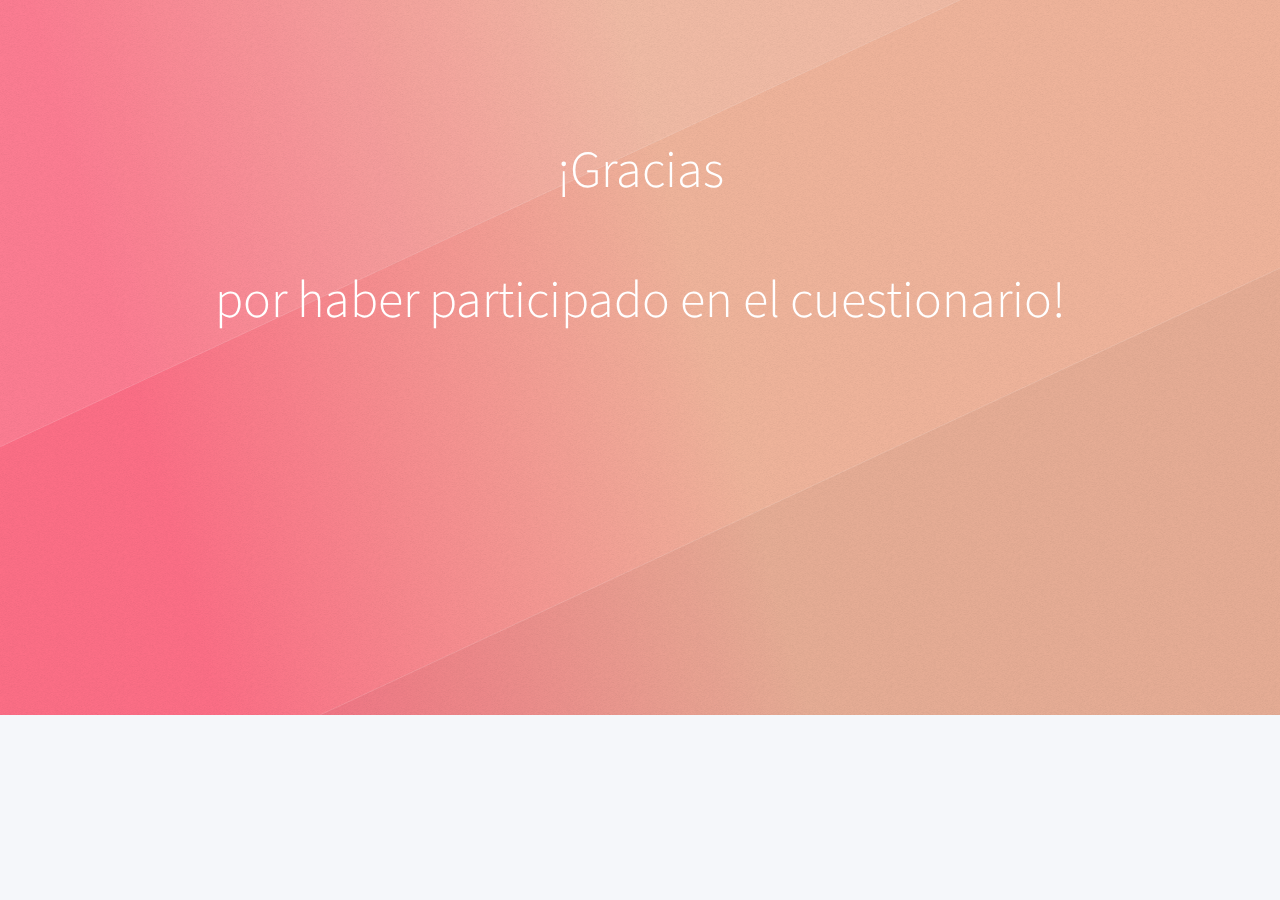
==== commit d6f66e0a: "Results.html added" ====
--- a/Questionario/WebContent/Thanks.html
+++ b/Questionario/WebContent/Thanks.html
@@ -21,9 +21,18 @@
 							<header>
 								<h2>¡Gracias <br>
 								<pre>     </pre>por haber participado en el cuestionario!</h2></header>
-							<p>Para este cuestionario, por favor escuche las grabaciones (hasta dos veces),<br/>
-									memorice las letras y luego escriba las que se acuerde en los espacios asignados</p>
+							<pre>
 							
+							
+							
+							
+							
+							
+							
+							
+							
+							
+							</pre>
 						</section>
 				</div>
 		
